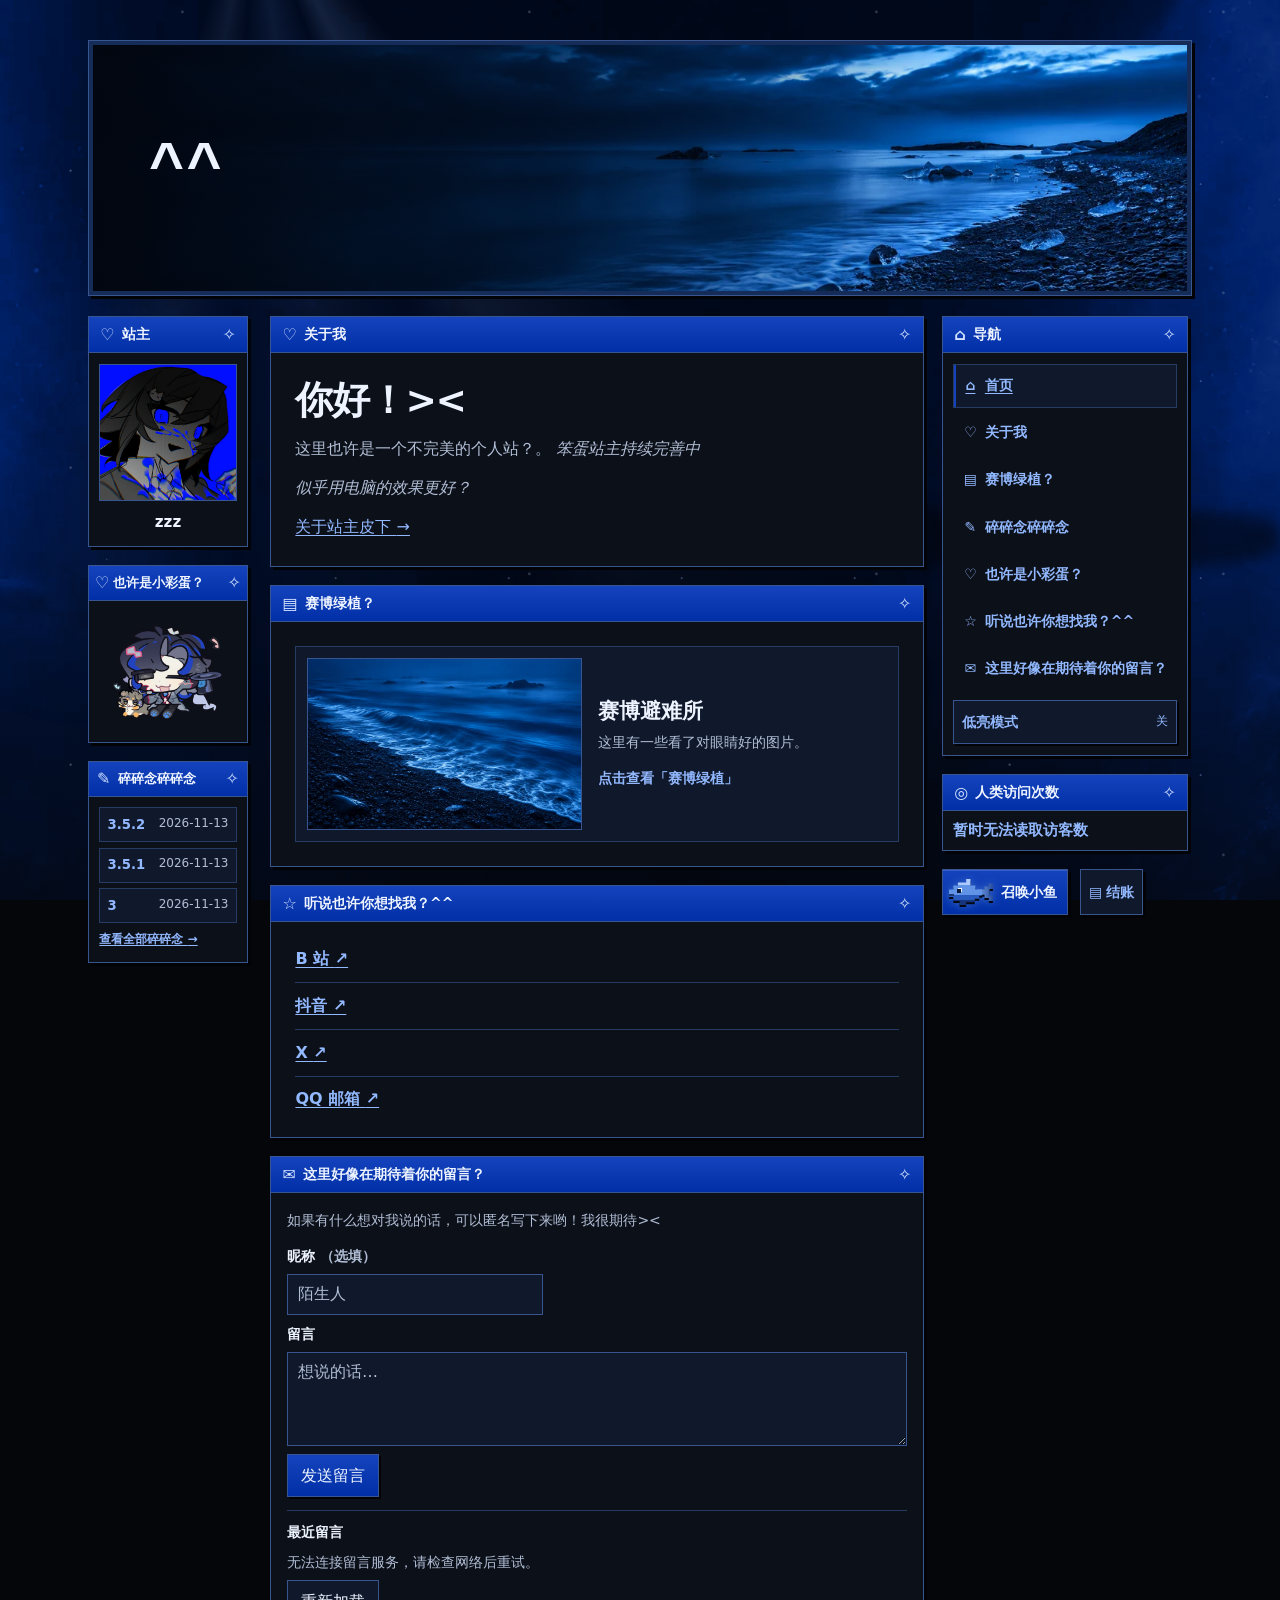
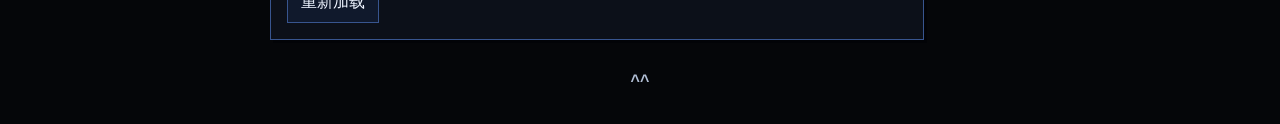
==== index.html @ bc18e2c1 "Remove the viewed-sections line from the fish receipt" ====
<!DOCTYPE html><html lang="zh-CN"><head><meta charset="UTF-8"><meta name="color-scheme" content="dark"><meta name="viewport" content="width=device-width, initial-scale=1"><style data-astro-transition-persist="pixel-cursor-style" id="pixel-cursor-style">@media (width>37.5rem) and (hover:hover) and (pointer:fine){html{cursor:url([data-uri]) 3 2,auto}body :is(a:any-link,button:not(:disabled),summary,[role=button]),body :is(.pet-image,.signature-button):not(:disabled){cursor:url([data-uri]) 13 2,pointer}:is(input:not([type]),input[type=text],input[type=email],textarea,[contenteditable=true]){cursor:text}::view-transition{cursor:inherit}}</style><script>
      try {
        document.documentElement.dataset.theme =
          localStorage.getItem('personal-site-theme') === 'dim' ? 'dim' : 'night';
      } catch {
        // The stylesheet supplies the default colors when storage is unavailable.
      }
    </script><link rel="preload" href="/images/deep-sea-abyss.webp" as="image" fetchpriority="high"><meta name="astro-view-transitions-enabled" content="true"><meta name="astro-view-transitions-fallback" content="swap"><script type="module" src="/_astro/ClientRouter.astro_astro_type_script_index_0_lang.DXqcZz58.js"></script><script type="module" src="/_astro/SiteLayout.astro_astro_type_script_index_0_lang.CZdvziwu.js"></script><meta name="description" content="也许是一个不完美的个人站？。"><meta name="generator" content="Astro v7.4.5"><title>^^</title><link rel="stylesheet" href="/_astro/index.CD6KJZG8.css"><link rel="stylesheet" href="/_astro/SiteLayout.Sd5Grryu.css"></head><body id="top" class="home-page"><div class="deep-sea" aria-hidden="true" data-astro-cid-jpfj4ula><span class="deep-sea-light" data-astro-cid-jpfj4ula></span><span class="deep-sea-shadow" data-astro-cid-jpfj4ula></span><span class="deep-sea-sediment" data-astro-cid-jpfj4ula></span><span class="deep-sea-sediment deep-sea-sediment-near" data-astro-cid-jpfj4ula></span></div><a class="skip-link" href="#main-content">跳到主要内容</a><header class="shell site-header"><div class="banner"><img src="/images/blue-hour-banner.webp" alt="" width="1440" height="480" fetchpriority="high"><img class="banner-tide" src="/images/blue-hour-banner.webp" alt="" width="1440" height="480" aria-hidden="true"><a class="banner-home" href="/" aria-label="返回首页"></a><site-signature data-face="^^" data-placement="banner" data-astro-cid-z75scwv2="true"><button class="signature-button" type="button" aria-label="戳一下页首表情" data-astro-cid-z75scwv2><span class="signature-face" aria-hidden="true" data-astro-cid-z75scwv2>^^</span><span class="signature-blink" aria-hidden="true" data-astro-cid-z75scwv2>- -</span></button><span class="signature-reply" role="status" aria-atomic="true" data-astro-cid-z75scwv2></span></site-signature><script type="module">var e=2e3;function t(t){let n=t.getAnimations().find(e=>e instanceof CSSAnimation&&e.animationName===`signature-blink`),r=n?.effect,i=n?.currentTime;if(!(r instanceof KeyframeEffect)||typeof i!=`number`||i<0)return!1;let{duration:a}=r.getComputedTiming();if(typeof a!=`number`||a<=0)return!1;let[,o,s]=r.getKeyframes();if(!o||!s)return!1;let c=i%a,l=o.computedOffset*a-e,u=s.computedOffset*a+e,d=c>=l&&c<=u,f=i>=a&&c+a<=u;return d||f}var n=class extends HTMLElement{#e=0;connectedCallback(){let e=this.querySelector(`button`),n=this.querySelector(`.signature-face`),r=this.querySelector(`.signature-reply`);if(!e||!n||!r)return;let i=!1;e.onclick=()=>{e.hasAttribute(`data-surprised`)||(i=t(n));let a=e.toggleAttribute(`data-surprised`);n.textContent=a?`><`:this.dataset.face??`^^`,window.clearTimeout(this.#e);let o=!a&&i;r.textContent=o?`被你看见了。`:``,o&&(this.#e=window.setTimeout(()=>{r.textContent=``},2600))}}disconnectedCallback(){window.clearTimeout(this.#e)}};customElements.define(`site-signature`,n);</script></div></header><div class="shell desktop"><div class="sidebar"><aside class="navigation"><section class="retro-window" aria-label="导航"><div class="window-bar"><span class="window-label"><span class="window-icon" aria-hidden="true">⌂</span>导航</span><span class="window-star" aria-hidden="true">✧</span></div><div class="window-body"><nav aria-label="主导航"><a href="/" aria-current="page"><span aria-hidden="true">⌂</span> 首页</a><a href="/#about"><span aria-hidden="true">♡</span> 关于我</a><a class="wrap-nav-link" href="/#work"><span aria-hidden="true">▤</span> 赛博绿植？</a><a href="#blog"><span aria-hidden="true">✎</span> 碎碎念碎碎念</a><a href="/#pet"><span aria-hidden="true">♡</span> 也许是小彩蛋？</a><a href="/#bookmarks"><span aria-hidden="true">☆</span> 听说也许你想找我？^^</a><a class="wrap-nav-link" href="/#guestbook"><span aria-hidden="true">✉</span> 这里好像在期待着你的留言？</a></nav><button data-astro-transition-persist="theme-toggle" type="button" class="theme-toggle" aria-pressed="false" hidden><span>低亮模式</span><span data-theme-state aria-hidden="true">关</span></button><script type="module">var e=document.querySelector(`.theme-toggle`),t=e?.querySelector(`[data-theme-state]`),n=`personal-site-theme`;if(e&&t){let r=n=>{document.documentElement.dataset.theme=n?`dim`:`night`,e.setAttribute(`aria-pressed`,String(n)),t.textContent=n?`开`:`关`},i=document.documentElement.dataset.theme===`dim`;r(i),e.addEventListener(`click`,()=>{i=!i,r(i);try{localStorage.setItem(n,i?`dim`:`night`)}catch{}}),e.hidden=!1}</script></div></section><style data-visitor-counter-style>
  .visitor-counter {
    display: flex;
    align-items: baseline;
    flex-wrap: wrap;
    gap: 0.2rem 0.35rem;
  }

  .visitor-count {
    color: var(--link);
    font-family: 'Courier Prime', 'Courier New', monospace;
    font-size: 1.9rem;
    font-weight: 700;
    line-height: 1.15;
    font-variant-numeric: tabular-nums;
  }

  .visitor-count[data-unavailable] {
    font-family: inherit;
    font-size: 0.95rem;
  }

  .visitor-caption {
    color: var(--muted);
    font-size: 0.875rem;
  }

  .visitor-counter:has([data-unavailable]) .visitor-caption {
    display: none;
  }
</style><section class="retro-window" id="visitors" aria-label="人类访问次数"><h2 class="window-bar"><span class="window-label"><span class="window-icon" aria-hidden="true">◎</span>人类访问次数</span><span class="window-star" aria-hidden="true">✧</span></h2><div class="window-body"><p class="visitor-counter" role="status" aria-atomic="true" data-visitor-counter><span class="visitor-caption">共有</span> <strong class="visitor-count" data-visitor-total>—</strong> <span class="visitor-caption">位人类来访</span></p><noscript><p class="visitor-caption">启用 JavaScript 后可查看访客数。</p></noscript></div></section><div class="fish-station" data-fish-station data-astro-cid-vzduzgpg><button class="sea-fish" type="button" data-sea-fish data-astro-cid-vzduzgpg><span class="sea-fish-sprite" aria-hidden="true" data-astro-cid-vzduzgpg><span class="sea-fish-tail" data-astro-cid-vzduzgpg></span><span class="sea-fish-body" data-astro-cid-vzduzgpg></span><span class="sea-fish-eye" data-astro-cid-vzduzgpg></span><span class="sea-fish-mouth" data-astro-cid-vzduzgpg></span></span><span data-astro-cid-vzduzgpg>召唤小鱼</span><span class="sea-fish-count" aria-hidden="true" hidden data-astro-cid-vzduzgpg></span></button><button class="fish-checkout" type="button" aria-expanded="false" aria-controls="fish-receipt" data-fish-checkout hidden data-astro-cid-vzduzgpg><span aria-hidden="true" data-astro-cid-vzduzgpg>▤</span><span data-fish-checkout-label data-astro-cid-vzduzgpg>结账</span></button></div><style data-sea-fish-style>
  .sea-fish {
    position: relative;
    justify-self: start;
    display: flex;
    align-items: center;
    gap: 0.45rem;
    min-block-size: 2.9rem;
    padding: 0.28rem 0.65rem 0.28rem 0.4rem;
    border: 1px solid var(--edge);
    background: linear-gradient(180deg, var(--bar-top), var(--bar-bottom));
    box-shadow: 3px 3px 0 var(--shadow), inset 0 1px 0 #92b8ff3b;
    color: var(--ink);
    font-family: inherit;
    font-size: 0.875rem;
    font-weight: 700;
    line-height: 1.2;
    white-space: nowrap;
    cursor: pointer;
    touch-action: manipulation;
  }

  .sea-fish-sprite {
    inline-size: 2.5rem;
    block-size: 1.5rem;
    scale: calc(var(--fish-facing, -1) * var(--fish-size, 1)) var(--fish-size, 1);
    filter: drop-shadow(0 2px 0 #020914) drop-shadow(0 0 4px #5f91da80);
    pointer-events: none;
  }

  .sea-fish > .sea-fish-sprite {
    position: relative;
    flex: none;
    inline-size: 2.75rem;
    block-size: 1.65rem;
  }

  .sea-fish-count {
    position: absolute;
    inset: -0.5rem -0.35rem auto auto;
    min-inline-size: 1.35rem;
    padding: 0.13rem 0.26rem;
    border: 1px solid var(--edge);
    background: var(--inset);
    color: var(--link);
    font-variant-numeric: tabular-nums;
    text-align: center;
  }

  .sea-fish:is(:hover, :focus-visible) {
    border-color: var(--link);
  }

  .sea-fish:is(:hover, :focus-visible) .sea-fish-sprite {
    filter: drop-shadow(0 2px 0 #020914) drop-shadow(0 0 5px var(--link));
  }

  .sea-fish-water {
    position: fixed;
    z-index: 4;
    inset: 0;
    overflow: hidden;
    pointer-events: none;
  }

  .sea-fish-swimmer {
    position: absolute;
    inset: 0 auto auto 0;
  }

  .sea-fish-swimmer[data-big] {
    z-index: 1;
    filter: drop-shadow(0 2px 0 #020914) drop-shadow(0 0 6px #7aaaff);
  }

  .sea-fish-swimmer[data-leader]::after {
    position: absolute;
    inset: -0.3rem auto auto 50%;
    inline-size: 0.7rem;
    block-size: 0.36rem;
    translate: -50% 0;
    background: linear-gradient(#f1f7ff 48%, #8cb6ff 49%);
    clip-path: polygon(0 0, 25% 32%, 50% 0, 75% 32%, 100% 0, 84% 100%, 16% 100%);
    content: '';
  }

  .sea-fish-swimmer[data-dueling] {
    z-index: 2;
    filter: drop-shadow(0 2px 0 #020914) drop-shadow(0 0 9px #a7caff);
  }

  .sea-fish-swimmer[data-big] .sea-fish-body {
    background: linear-gradient(#d9e8ff 0 24%, #88b3ff 24% 60%, #386bc9 60% 82%, #14357a 82%);
  }

  .sea-fish-bubble {
    position: absolute;
    inset: 0 auto auto 0;
    border: 1px solid #b1d4ff;
    border-radius: 30%;
    background: radial-gradient(circle at 32% 27%, #eef7ff 0 13%, #80b9ff 15% 23%, #457edcc2 32%, #173b8290 72%);
    box-shadow: 0 0 4px #82b6ff, inset -1px -1px #4271c7;
  }

  .sea-fish-tail {
    position: absolute;
    inset: 17% auto auto 0;
    inline-size: 34%;
    block-size: 66%;
    background: linear-gradient(90deg, #264c9d, #719de8);
    clip-path: polygon(0 0, 28% 0, 28% 17%, 57% 17%, 57% 35%, 100% 35%, 100% 65%, 57% 65%, 57% 83%, 28% 83%, 28% 100%, 0 100%, 0 69%, 23% 69%, 23% 31%, 0 31%);
    transform-origin: right center;
  }

  @media (prefers-reduced-motion: no-preference) {
    .sea-fish > .sea-fish-sprite {
      animation: sea-fish-float 2.8s ease-in-out infinite alternate;
    }

    .sea-fish-swimmer .sea-fish-tail {
      animation: sea-fish-kick 260ms steps(2, end) infinite alternate;
    }

    .sea-fish-swimmer {
      transition: scale 190ms ease-in-out;
    }
  }

  @keyframes sea-fish-float {
    from { translate: 0 -3px; }
    to { translate: 0 3px; }
  }

  @keyframes sea-fish-kick {
    to { transform: scaleX(0.6); }
  }

  .sea-fish-body {
    position: absolute;
    inset: 0 0 0 25%;
    background: linear-gradient(#adcaff 0 24%, #6193e6 24% 60%, #285bbd 60% 82%, #16357d 82%);
    clip-path: polygon(20% 25%, 35% 25%, 35% 0, 48% 0, 48% 13%, 73% 13%, 73% 25%, 87% 25%, 87% 40%, 100% 40%, 100% 68%, 87% 68%, 87% 83%, 68% 83%, 68% 100%, 48% 100%, 48% 88%, 22% 88%, 22% 75%, 8% 75%, 8% 63%, 0 63%, 0 40%, 20% 40%);
  }

  .sea-fish-eye {
    position: absolute;
    inset: 38% 19% auto auto;
    inline-size: 4px;
    block-size: 4px;
    background: #0a1837;
    box-shadow: -1px -1px 0 #eef4ff;
  }

  .sea-fish-mouth {
    position: absolute;
    inset: 56% 0 auto auto;
    inline-size: 5px;
    block-size: 2px;
    background: #193771;
  }

  .sea-fish-swimmer[data-biting] .sea-fish-mouth {
    block-size: 6px;
    background: #0a1837;
  }
</style><script data-astro-rerun data-sea-fish-script>
  (() => {
    const summon = document.querySelector('[data-sea-fish]');
    if (!summon) return;

    const water = document.createElement('div');
    water.className = 'sea-fish-water';
    water.dataset.seaFishWater = '';
    water.setAttribute('aria-hidden', 'true');
    document.body.append(water);

    const sprite = summon.querySelector('.sea-fish-sprite');
    const count = summon.querySelector('.sea-fish-count');
    const reduceMotion = matchMedia('(prefers-reduced-motion: reduce)');
    const lifecycle = new AbortController();
    const { signal } = lifecycle;
    const school = [];
    const firstBigFishChance = 0.12;
    const anotherBigFishChance = 0.04;
    const bigFishScale = 1.66;
    const maxGrowthWins = 4;
    const maxExtraArea = 0.5;
    const bubbleLimit = 65;
    const idleBeforeDuel = 1600;
    const duelDuration = 1050;
    const duelCooldown = 5600;
    let destination;
    let trailBubble;
    let lastMoveAt;
    let nextDuelAt = 0;
    let duel;
    let bigFishCount = 0;
    let turnAnchor;
    let heading = -1;
    let formationSide = 1;
    let frame = 0;
    let lastFrame;

    function showCount() {
      count.hidden = school.length === 0;
      count.textContent = school.length;
      summon.setAttribute('aria-label', `召唤小鱼，当前 ${school.length} 条`);
    }

    function clearSchool() {
      cancelAnimationFrame(frame);
      frame = 0;
      endDuel();
      destination = undefined;
      trailBubble = undefined;
      turnAnchor = undefined;
      heading = -1;
      formationSide = 1;
      nextDuelAt = 0;
      bigFishCount = 0;
      school.length = 0;
      water.replaceChildren();
      showCount();
    }

    function blowBubbles(fish, amount) {
      const available = bubbleLimit - (water.childElementCount - school.length);
      const mouthX = fish.x + fish.facing * (fish.width * fish.size / 2 - 1);
      for (let index = 0; index < Math.min(amount, available); index++) {
        const bubble = document.createElement('span');
        const size = 7 + Math.round(Math.random() * 7);
        const x = mouthX + fish.facing * (index * 14);
        const y = fish.y + 3 * fish.size - index * 12;
        bubble.className = 'sea-fish-bubble';
        bubble.style.inlineSize = `${size}px`;
        bubble.style.blockSize = `${size}px`;
        water.append(bubble);
        const drift = fish.facing * (14 + index * 16);
        const animation = bubble.animate([
          { translate: `${x}px ${y}px`, opacity: 0.95 },
          { translate: `${x + drift * 0.65}px ${y - 27}px`, opacity: 0.9, offset: 0.55 },
          { translate: `${x + drift}px ${y - 59 - index * 7}px`, opacity: 0 },
        ], { duration: 940 + index * 120, easing: 'ease-out' });
        animation.onfinish = () => bubble.remove();
      }
    }

    function setLeader(fish) {
      school[0]?.sprite.removeAttribute('data-leader');
      school.splice(school.indexOf(fish), 1);
      school.unshift(fish);
      fish.sprite.dataset.leader = '';
    }

    function setSize(fish) {
      const growthSteps = Math.max(0, Math.min(fish.wins, maxGrowthWins) - 1);
      const extraArea = maxExtraArea * growthSteps / (maxGrowthWins - 1);
      fish.size = fish.big ? bigFishScale * Math.sqrt(1 + extraArea) : 1;
      fish.sprite.style.setProperty('--fish-size', fish.size);
      fish.sprite.toggleAttribute('data-big', fish.big);
    }

    function endDuel() {
      if (!duel) return;
      duel.leader.sprite.removeAttribute('data-dueling');
      duel.challenger.sprite.removeAttribute('data-dueling');
      duel = undefined;
    }

    function updateDuel(now) {
      if (duel) {
        const age = (now - duel.started) / duelDuration;
        if (age >= 1) {
          const challengerWon = Math.random() < 0.5;
          const winner = challengerWon ? duel.challenger : duel.leader;
          const loser = challengerWon ? duel.leader : duel.challenger;
          if (challengerWon) setLeader(winner);
          winner.wins++;
          loser.wins = 0;
          loser.big = false;
          bigFishCount--;
          setSize(winner);
          setSize(loser);
          endDuel();
          nextDuelAt = now + duelCooldown;
        } else if (age >= 0.39 && !duel.clashed) {
          duel.clashed = true;
          for (const fish of [duel.leader, duel.challenger]) {
            fish.bitingUntil = now + 210;
            blowBubbles(fish, 2);
          }
        }
        return;
      }

      if (bigFishCount < 2 || now < nextDuelAt || now - lastMoveAt < idleBeforeDuel) return;
      const leader = school[0];
      const challengers = school.slice(1).filter(fish => fish.big);
      const challenger = challengers[Math.floor(Math.random() * challengers.length)];
      const x = Math.max(100, Math.min(innerWidth - 100, (leader.x + challenger.x) / 2));
      const y = Math.max(48, Math.min(innerHeight - 48, (leader.y + challenger.y) / 2));
      duel = { leader, challenger, x, y, side: leader.x <= challenger.x ? -1 : 1, started: now, clashed: false };
      leader.sprite.dataset.dueling = '';
      challenger.sprite.dataset.dueling = '';
    }

    function moveFish(fish, x, y, progress, facing) {
      const marginX = fish.width * fish.size / 2 + 3;
      const marginY = (fish.height / 2 + (fish.big ? 5 : 3)) * fish.size;
      const nextX = Math.max(marginX, Math.min(innerWidth - marginX, x));
      const nextY = Math.max(marginY, Math.min(innerHeight - marginY, y));
      const dx = nextX - fish.x;
      const turn = facing ?? (Math.abs(dx) > 11 ? Math.sign(dx) : fish.facing);
      if (turn !== fish.facing) {
        fish.facing = turn;
        fish.sprite.style.setProperty('--fish-facing', turn);
      }
      fish.x += dx * progress;
      fish.y += (nextY - fish.y) * progress;
      fish.sprite.style.translate = `${Math.round(fish.x - fish.width / 2)}px ${Math.round(fish.y - fish.height / 2)}px`;
    }

    function positionSchool(now, progress) {
      const first = school[0];
      const target = trailBubble?.expires > now ? trailBubble : destination;
      const side = target.x < 90 ? 1 : target.x > innerWidth - 90 ? -1 : -heading;
      formationSide += (side - formationSide) * progress;
      const headWidth = first.width * first.size / 2;
      const rows = Math.ceil((school.length - 1) / 3);
      const room = (side > 0 ? innerWidth - target.x : target.x) - headWidth - 31;
      const spacing = Math.max(13, Math.min(47, room / Math.max(1, rows)));
      const middle = Math.max(49, Math.min(innerHeight - 49, target.y + 14));

      for (const [index, fish] of school.entries()) {
        const row = Math.ceil(index / 3);
        const lane = index ? ((index - 1) % 3 - 1) : 0;
        const x = target.x + formationSide * (headWidth + row * spacing + Math.abs(lane) * 8);
        const arc = row * 7 * (1 - Math.abs(formationSide));
        const y = (index ? middle : target.y + 14) + lane * 30 + arc + (progress === 1 ? 0 : Math.sin(now / 250 + fish.phase) * 4);
        if (duel && (fish === duel.leader || fish === duel.challenger)) {
          const age = (now - duel.started) / duelDuration;
          const lunge = Math.sin(Math.PI * Math.min(1, age / 0.8));
          const flank = fish === duel.leader ? duel.side : -duel.side;
          const duelWidth = (duel.leader.width * duel.leader.size + duel.challenger.width * duel.challenger.size) / 4;
          moveFish(fish, duel.x + flank * (duelWidth + 36 - 44 * lunge), duel.y + flank * (14 - 9 * lunge), progress, -flank);
        } else {
          const follow = progress === 1 ? 1 : progress / (1 + Math.min(row, 5) * 0.18);
          moveFish(fish, x, y, follow);
        }
      }

      if (progress === 1) return;
      if (!duel && target === trailBubble && Math.hypot(target.x - (first.x + first.facing * headWidth), target.y - first.y) < 24) {
        trailBubble = undefined;
        first.bitingUntil = now + 210;
        first.nextBubble = Math.min(first.nextBubble, now);
      }

      for (const fish of school) {
        fish.sprite.toggleAttribute('data-biting', now < fish.bitingUntil);
        if (now < fish.nextBubble) continue;
        blowBubbles(fish, 2);
        fish.nextBubble = now + Math.max(820, school.length * 145) + Math.random() * 360;
      }
    }

    function swim(now) {
      const progress = 1 - Math.exp(-Math.min(Math.max(now - lastFrame, 0), 64) / 145);
      lastFrame = now;
      updateDuel(now);
      positionSchool(now, progress);
      frame = requestAnimationFrame(swim);
    }

    function resume() {
      if (reduceMotion.matches) {
        cancelAnimationFrame(frame);
        frame = 0;
        endDuel();
        for (const bubble of water.querySelectorAll('.sea-fish-bubble')) bubble.remove();
        if (school.length) positionSchool(performance.now(), 1);
      } else if (school.length && !frame) {
        lastFrame = performance.now();
        frame = requestAnimationFrame(swim);
      }
    }

    summon.addEventListener('click', () => {
      const box = sprite.getBoundingClientRect();
      const x = box.left + box.width / 2;
      const y = box.top + box.height / 2;
      const swimmer = sprite.cloneNode(true);
      swimmer.classList.add('sea-fish-swimmer');
      const now = performance.now();
      const big = Math.random() < (bigFishCount ? anotherBigFishChance : firstBigFishChance);
      const fish = {
        sprite: swimmer, x, y, big, wins: 0, facing: -1, phase: school.length * 0.9,
        nextBubble: now + 180 + (school.length % 6) * 90, bitingUntil: 0,
      };
      school.push(fish);
      if (big) {
        if (!bigFishCount) setLeader(fish);
        bigFishCount++;
      }
      setSize(fish);

      water.append(swimmer);
      fish.width = swimmer.offsetWidth;
      fish.height = swimmer.offsetHeight;
      swimmer.style.translate = `${Math.round(x - fish.width / 2)}px ${Math.round(y - fish.height / 2)}px`;
      destination ??= { x: x - 82, y: y - 35 };
      lastMoveAt = now;
      endDuel();
      showCount();
      resume();
      summon.dispatchEvent(new Event('sea-fish:summoned', { bubbles: true }));
    }, { signal });

    function aim(event) {
      const { clientX: x, clientY: y } = event;
      if (event.pointerType === 'mouse' && destination?.x === x && destination?.y === y) return;
      turnAnchor ??= destination?.x ?? x;
      if (Math.abs(x - turnAnchor) > 12) {
        heading = Math.sign(x - turnAnchor);
        turnAnchor = x;
      }
      destination = { x, y };
      lastMoveAt = performance.now();
      endDuel();
      if (reduceMotion.matches) positionSchool(performance.now(), 1);
    }

    window.addEventListener('pointermove', (event) => {
      if (school.length && event.pointerType === 'mouse') aim(event);
    }, { passive: true, signal });
    window.addEventListener('pointerup', (event) => {
      if (school.length && event.pointerType !== 'mouse' && !summon.contains(event.target)) {
        aim(event);
      }
    }, { passive: true, signal });
    document.addEventListener('pixel-cursor:bubble', (event) => {
      if (frame && (!trailBubble || trailBubble.expires <= performance.now())) trailBubble = event.detail;
    }, { signal });

    reduceMotion.addEventListener('change', resume, { signal });
    window.addEventListener('keydown', (event) => {
      if (event.key === 'Escape' && school.length) clearSchool();
    }, { signal });
    document.addEventListener('astro:before-swap', () => {
      clearSchool();
      water.remove();
      lifecycle.abort();
    }, { once: true, signal });
  })();
</script></aside><div class="fish-receipt" id="fish-receipt" hidden data-astro-cid-dqokdzyw><div class="fish-receipt-slot" aria-hidden="true" data-astro-cid-dqokdzyw></div><div class="fish-receipt-tray" role="region" aria-labelledby="fish-receipt-title" tabindex="0" data-astro-cid-dqokdzyw><section class="fish-receipt-paper" aria-labelledby="fish-receipt-title" data-astro-cid-dqokdzyw><header class="fish-receipt-header" data-astro-cid-dqokdzyw><div data-astro-cid-dqokdzyw><p class="fish-receipt-shop" data-astro-cid-dqokdzyw>深海小卖部</p><h2 id="fish-receipt-title" data-astro-cid-dqokdzyw>摸鱼小票</h2></div><span class="fish-receipt-stamp" aria-hidden="true" data-astro-cid-dqokdzyw></span></header><dl class="fish-receipt-items" data-astro-cid-dqokdzyw><dt data-astro-cid-dqokdzyw>召唤小鱼</dt><dd data-fish-receipt-count data-astro-cid-dqokdzyw>0 条</dd><dt data-astro-cid-dqokdzyw>在海底发呆</dt><dd data-fish-receipt-time data-astro-cid-dqokdzyw>0 秒</dd></dl><section class="fish-receipt-log" aria-labelledby="fish-receipt-log-title" data-astro-cid-dqokdzyw><h3 id="fish-receipt-log-title" data-astro-cid-dqokdzyw>下潜记录</h3><ul data-fish-receipt-pages data-astro-cid-dqokdzyw></ul></section><p class="fish-receipt-total" data-astro-cid-dqokdzyw><span data-astro-cid-dqokdzyw>应付</span><strong data-astro-cid-dqokdzyw>0 元</strong></p><p class="fish-receipt-note" data-astro-cid-dqokdzyw><em data-astro-cid-dqokdzyw>期待你的下次光临。深邃的赛博海底永远欢迎你……^^</em></p></section></div></div><script type="module" src="/_astro/FishReceipt.astro_astro_type_script_index_0_lang.Vyx8Dbgh.js"></script></div><main id="main-content" tabindex="-1"><section class="retro-window" id="about" aria-label="关于我"><div class="window-bar" data-fish-view="关于我"><span class="window-label"><span class="window-icon" aria-hidden="true">♡</span>关于我</span><span class="window-star" aria-hidden="true">✧</span></div><div class="window-body"><div class="intro"><h1>你好！&gt;&lt;</h1><p>这里也许是一个不完美的个人站？。 <em>笨蛋站主持续完善中</em></p><p><em>似乎用电脑的效果更好？</em></p><p><a href="/about/">关于站主皮下 <span aria-hidden="true">→</span></a></p></div></div></section><aside class="profile"><section class="retro-window" aria-label="站主"><div class="window-bar"><span class="window-label"><span class="window-icon" aria-hidden="true">♡</span>站主</span><span class="window-star" aria-hidden="true">✧</span></div><div class="window-body"><div class="profile-info"><img class="profile-art" src="/images/profile-avatar.webp" alt="蓝色背景的角色头像" width="256" height="256"><p class="profile-name">zzz</p></div></div></section><section class="retro-window" id="pet" aria-label="也许是小彩蛋？"><h2 class="window-bar" data-fish-view="小彩蛋"><span class="window-label"><span class="window-icon" aria-hidden="true">♡</span>也许是小彩蛋？</span><span class="window-star" aria-hidden="true">✧</span></h2><div class="window-body"><div class="pet-interaction" data-pet-interaction><button class="pet-image" type="button" data-pet-image aria-label="点一下这个角色"><img src="/pet-mascot.webp" width="384" height="384" alt="" draggable="false"></button><span class="pet-spikes" aria-hidden="true"><span></span><span></span><span></span></span><p class="pet-message" role="status" aria-atomic="true"></p></div><style data-pet-image-style>
  .pet-interaction {
    position: relative;
  }

  .pet-image {
    display: block;
    inline-size: min(100%, 7.5rem);
    min-block-size: 2.75rem;
    margin-inline: auto;
    padding: 0;
    border: 0;
    background: transparent;
    cursor: pointer;
    touch-action: manipulation;
  }

  .pet-image:focus-visible {
    outline: 2px solid var(--link, currentColor);
    outline-offset: 4px;
  }

  .pet-image img {
    display: block;
    inline-size: 100%;
    block-size: auto;
    user-select: none;
  }

  .pet-spikes {
    position: absolute;
    inset-inline: 0;
    inset-block-end: 0.3rem;
    display: flex;
    align-items: end;
    justify-content: center;
    gap: 0.33rem;
    opacity: 0;
    pointer-events: none;
  }

  .pet-spikes > span {
    inline-size: 1.2rem;
    block-size: 1.65rem;
    background: linear-gradient(90deg, var(--link) 35%, #4474da 36% 65%, #183b92 66%);
    clip-path: polygon(42% 0, 57% 0, 57% 21%, 69% 21%, 69% 46%, 82% 46%, 82% 73%, 100% 73%, 100% 100%, 0 100%, 0 73%, 18% 73%, 18% 46%, 31% 46%, 31% 21%, 42% 21%);
  }

  .pet-spikes > span:nth-child(2) {
    block-size: 2.45rem;
  }

  .pet-spikes > span:last-child {
    block-size: 1.35rem;
  }

  .pet-message {
    position: absolute;
    z-index: 1;
    inset-block-start: 0;
    left: 50%;
    inline-size: max-content;
    margin: 0;
    transform: translateX(-50%);
    padding: 0.26rem 0.5rem;
    border: 1px solid #7b9fe8;
    border-radius: 0.3rem;
    background: #082863;
    color: #fff;
    font-size: 0.8125rem;
    line-height: 1.4;
    text-align: center;
    white-space: nowrap;
    pointer-events: none;
  }

  .pet-message::after {
    position: absolute;
    inset-block-end: -0.25rem;
    inset-inline-start: calc(50% - 0.25rem);
    inline-size: 0.5rem;
    block-size: 0.5rem;
    border-inline-end: inherit;
    border-block-end: inherit;
    background: inherit;
    content: '';
    transform: rotate(45deg);
  }

  .pet-message:empty {
    opacity: 0;
  }
</style><script data-astro-rerun data-pet-image-script>
  (() => {
    const reduceMotion = window.matchMedia('(prefers-reduced-motion: reduce)');
    const attackLine = '看我地刺攻击^^';
    const messages = ['！', '有点疼...', '...不要再点啦！！', attackLine, '^^'];
    const pettingMessages = ['谢谢你......', '...好舒服！', '可以多摸摸我吗？><'];
    const clickWindow = 1200;
    const clicksToSpeak = 3;
    const pettingWindow = 1000;
    const pettingStrokeDistance = 18;
    const pettingStrokeTime = 250;
    const messageDuration = 2600;

    for (const widget of document.querySelectorAll('[data-pet-interaction]')) {
      const button = widget.querySelector('[data-pet-image]');
      const image = button?.querySelector('img');
      const bubble = widget.querySelector('.pet-message');
      const spikes = widget.querySelector('.pet-spikes');
      if (!image || !bubble || !spikes) continue;

      const recentClicks = [];
      let bounce;
      let attack;
      let hideMessage;
      let strokeStart;
      let previousStroke;
      let lastReversalAt = -Infinity;
      let nextPettingAt = 0;

      function showMessage(reply) {
        bubble.textContent = reply;
        clearTimeout(hideMessage);
        hideMessage = setTimeout(() => { bubble.textContent = ''; }, messageDuration);
      }

      button.addEventListener('pointerdown', () => { strokeStart = undefined; });
      button.addEventListener('pointermove', ({ pointerType, buttons, clientX, clientY, timeStamp }) => {
        if (pointerType !== 'mouse' || buttons || timeStamp < nextPettingAt) return;

        if (!strokeStart || timeStamp - strokeStart.time > pettingStrokeTime) {
          strokeStart = { x: clientX, y: clientY, time: timeStamp };
          previousStroke = undefined;
          lastReversalAt = -Infinity;
          return;
        }

        const dx = clientX - strokeStart.x;
        const dy = clientY - strokeStart.y;
        const distance = Math.hypot(dx, dy);
        if (distance < pettingStrokeDistance) return;

        const stroke = { x: dx / distance, y: dy / distance };
        // A dot product of -0.5 or less means the stroke turned by at least 120 degrees.
        const reversed = previousStroke && stroke.x * previousStroke.x + stroke.y * previousStroke.y <= -0.5;
        previousStroke = stroke;
        strokeStart = { x: clientX, y: clientY, time: timeStamp };
        if (!reversed) return;

        if (timeStamp - lastReversalAt <= pettingWindow) {
          const reply = pettingMessages[Math.floor(Math.random() * pettingMessages.length)];
          showMessage(reply);
          nextPettingAt = timeStamp + messageDuration;
          strokeStart = undefined;
        }
        lastReversalAt = timeStamp;
      });

      button.addEventListener('click', () => {
        const now = performance.now();
        while (recentClicks.length && recentClicks[0] < now - clickWindow) {
          recentClicks.shift();
        }
        recentClicks.push(now);

        let reply;
        if (recentClicks.length === clicksToSpeak) {
          recentClicks.length = 0;
          reply = messages[Math.floor(Math.random() * messages.length)];
          showMessage(reply);
          attack?.cancel();
          if (reply === attackLine) {
            attack = reduceMotion.matches
              ? spikes.animate([{ opacity: 1 }, { opacity: 1 }], 560)
              : spikes.animate([
                { opacity: 1, clipPath: 'inset(100% 0 0)', easing: 'steps(3, end)' },
                { opacity: 1, clipPath: 'inset(0)', offset: 0.24 },
                { opacity: 1, clipPath: 'inset(0)', offset: 0.63, easing: 'steps(3, end)' },
                { opacity: 1, clipPath: 'inset(100% 0 0)' },
              ], 560);
          }
        }

        bounce?.cancel();
        if (reduceMotion.matches) return;

        const frames = reply === '！' ? [
          { transform: 'translateX(0)' },
          { transform: 'translateX(-4px)' },
          { transform: 'translateX(4px)' },
          { transform: 'translateX(-2px)' },
          { transform: 'translateX(0)' },
        ] : [
          { transform: 'scale(1)' },
          { transform: 'scale(0.8)', offset: 0.3 },
          { transform: 'scale(1.045)', offset: 0.75 },
          { transform: 'scale(1)' },
        ];
        bounce = image.animate(frames, { duration: 360, easing: 'ease-in-out' });
      });
    }
  })();
</script></div></section><section class="retro-window" id="blog" aria-label="碎碎念碎碎念"><h2 class="window-bar" data-fish-view="碎碎念"><span class="window-label"><span class="window-icon" aria-hidden="true">✎</span>碎碎念碎碎念</span><span class="window-star" aria-hidden="true">✧</span></h2><div class="window-body"><ul class="blog-entries"><li><a class="blog-entry" href="/blog/3-5-2/"><div class="blog-entry-heading"><span>3.5.2</span><time datetime="2026-11-13">2026-11-13</time></div></a></li><li><a class="blog-entry" href="/blog/3-5-1/"><div class="blog-entry-heading"><span>3.5.1</span><time datetime="2026-11-13">2026-11-13</time></div></a></li><li><a class="blog-entry" href="/blog/3/"><div class="blog-entry-heading"><span>3</span><time datetime="2026-11-13">2026-11-13</time></div></a></li></ul><a class="blog-more" href="/blog/">查看全部碎碎念 <span aria-hidden="true">→</span></a></div></section></aside><div class="home-sections"><section class="retro-window" id="work" aria-label="赛博绿植？"><h2 class="window-bar" data-fish-view="赛博绿植"><span class="window-label"><span class="window-icon" aria-hidden="true">▤</span>赛博绿植？</span><span class="window-star" aria-hidden="true">✧</span></h2><div class="window-body"><article><a class="project" href="/projects/personal-site/" aria-labelledby="project-title"><img src="/images/blue-hour-cover.webp" alt="" width="960" height="600"><div class="project-copy"><h3 id="project-title">赛博避难所</h3><p>这里有一些看了对眼睛好的图片。</p><span class="project-link" aria-hidden="true">点击查看「赛博绿植」</span></div></a></article></div></section><section class="retro-window" id="bookmarks" aria-label="听说也许你想找我？^^"><h2 class="window-bar" data-fish-view="书签"><span class="window-label"><span class="window-icon" aria-hidden="true">☆</span>听说也许你想找我？^^</span><span class="window-star" aria-hidden="true">✧</span></h2><div class="window-body"><ul class="bookmark-list"><li><a href="https://space.bilibili.com/397694403?spm_id_from=333.1007.0.0">B 站 <span aria-hidden="true">↗</span></a></li><li><a href="https://v.douyin.com/ICVskf5Ork4/">抖音 <span aria-hidden="true">↗</span></a></li><li><a href="https://x.com/ISOMERZZZzzZzZ">X <span aria-hidden="true">↗</span></a></li><li><a href="mailto:2748476755@qq.com">QQ 邮箱 <span aria-hidden="true">↗</span></a></li></ul></div></section><link rel="stylesheet" href="/guestbook/guestbook.css"><section class="retro-window" id="guestbook" aria-label="这里好像在期待着你的留言？"><h2 class="window-bar" data-fish-view="留言板"><span class="window-label"><span class="window-icon" aria-hidden="true">✉</span>这里好像在期待着你的留言？</span><span class="window-star" aria-hidden="true">✧</span></h2><div class="window-body"><div class="guestbook" data-guestbook data-api="https://isomerzzz-comments.pages.dev/comments"><p class="guestbook-intro">如果有什么想对我说的话，可以匿名写下来哟！我很期待&gt;&lt;</p><form class="guestbook-form" data-astro-reload><label for="guestbook-nickname">昵称 <span>（选填）</span></label><input id="guestbook-nickname" name="nickname" maxlength="32" placeholder="陌生人"><label for="guestbook-message">留言</label><textarea id="guestbook-message" name="message" required maxlength="500" rows="3" placeholder="想说的话…"></textarea><div class="guestbook-trap" aria-hidden="true" inert><label for="guestbook-website">网站</label><input id="guestbook-website" name="website" tabindex="-1" autocomplete="off"></div><div class="guestbook-actions"><button type="submit" disabled>发送留言</button><p class="guestbook-feedback" role="status"></p></div></form><div class="guestbook-feed"><h3>最近留言</h3><p class="guestbook-state" role="status">正在读取留言…</p><button class="guestbook-retry" type="button" hidden>重新加载</button><ul class="guestbook-list" role="list"></ul></div><noscript><p>请启用 JavaScript 查看或发送留言。</p></noscript></div></div></section><script data-astro-rerun src="/guestbook/guestbook.js?v=3" defer></script></div></main></div><footer class="shell site-footer"><site-signature data-face="^^" data-placement="footer" data-astro-cid-z75scwv2="true"><button class="signature-button" type="button" aria-label="戳一下页脚签名" data-astro-cid-z75scwv2><span class="signature-face" aria-hidden="true" data-astro-cid-z75scwv2>^^</span><span class="signature-blink" aria-hidden="true" data-astro-cid-z75scwv2>- -</span></button><span class="signature-reply" role="status" aria-atomic="true" data-astro-cid-z75scwv2></span></site-signature></footer><canvas data-astro-transition-persist="pixel-cursor-trail" class="pixel-cursor-trail" aria-hidden="true" hidden data-astro-cid-e7sxt6x4></canvas><script type="module">var e=document.querySelector(`.pixel-cursor-trail`),t=e?.getContext(`2d`);e&&t&&n(e,t);function n(e,t){let n=window.matchMedia(`(width > 37.5rem) and (hover: hover) and (pointer: fine) and (prefers-reduced-motion: no-preference)`),r=[],i,a=0,o=0,s=0;function c(){o=e.clientWidth,s=e.clientHeight;let n=Math.min(window.devicePixelRatio||1,2);e.width=Math.round(o*n),e.height=Math.round(s*n),t.setTransform(n,0,0,n,0,0)}function l(e){a=0,t.clearRect(0,0,o,s);for(let n=r.length-1;n>=0;n--){let i=r[n],a=(e-i.born)/i.lifetime;if(a>=1){r.splice(n,1);continue}let o=Math.round(i.x+i.drift*a),s=Math.round(i.y-15*a),c=i.size;t.globalAlpha=.72*(1-a),t.fillStyle=`#193771`,t.fillRect(o+1,s+1,c-2,c-2),t.fillStyle=`#5f91da`,t.fillRect(o+1,s,c-2,1),t.fillRect(o,s+1,1,c-2),t.fillRect(o+c-1,s+1,1,c-2),t.fillRect(o+1,s+c-1,c-2,1),t.fillStyle=`#a2caff`,t.fillRect(o+1,s+1,c>5?2:1,1)}r.length&&(a=requestAnimationFrame(l))}function u(t){if(t.pointerType!==`mouse`)return;let n=t.clientX,c=t.clientY;if(n<0||c<0||n>=o||c>=s){d();return}let u=i??{x:n,y:c},f=n-u.x,p=c-u.y,m=Math.hypot(f,p),h=2*(i?Math.min(6,Math.floor(m/8)):1);if(!h)return;let g=performance.now(),_=f>0?-1:1,v=m?-p/m:0,y=m?f/m:1;for(let e=1;e<=h;e++){let t=e/h,n=e%2?-6:6,i=4+Math.floor(Math.random()*5);r.push({x:u.x+f*t+v*n+_*9-i/2,y:u.y+p*t+y*n+4+Math.random()*6,born:g,lifetime:360+Math.random()*180,size:i,drift:_*(3+Math.random()*7)})}r.length>144&&r.splice(0,r.length-144);let b=r[r.length-1];e.dispatchEvent(new CustomEvent(`pixel-cursor:bubble`,{bubbles:!0,detail:{x:b.x+b.size/2,y:b.y+b.size/2,expires:g+b.lifetime}})),i={x:n,y:c},a||=requestAnimationFrame(l)}function d(){i=void 0}function f(){cancelAnimationFrame(a),a=0,d(),r.length=0,t.clearRect(0,0,o,s)}function p(){e.hidden=!n.matches,n.matches?(c(),window.addEventListener(`pointermove`,u,{passive:!0}),window.addEventListener(`resize`,c),window.addEventListener(`blur`,d),window.addEventListener(`pointercancel`,d),document.documentElement.addEventListener(`pointerleave`,d)):(window.removeEventListener(`pointermove`,u),window.removeEventListener(`resize`,c),window.removeEventListener(`blur`,d),window.removeEventListener(`pointercancel`,d),document.documentElement.removeEventListener(`pointerleave`,d),f())}n.addEventListener(`change`,p),p()}</script><script data-astro-rerun src="/visitor-counter.js?v=2" data-visitor-api="https://isomerzzz-comments.pages.dev/visitors" defer></script></body></html>
---- _astro/index.CD6KJZG8.css ----
.fish-receipt[data-astro-cid-dqokdzyw]{z-index:5;max-inline-size:14rem;contain:inline-size;margin-block-start:calc(.5rem + var(--receipt-offset,0px));margin-inline-end:.25rem;position:relative}@media (width>=94rem){.fish-receipt[data-astro-cid-dqokdzyw]{--receipt-pin-top:clamp(1rem, var(--receipt-nav-top,1rem), max(1rem, calc(100dvh - 18rem)));inline-size:min(16.5rem,50% - 36.5rem);max-inline-size:none;margin:0;position:fixed;inset-block-start:var(--receipt-pin-top);inset-inline-start:calc(50% + 35.5rem)}}@media (width<=37.5rem){.fish-receipt[data-astro-cid-dqokdzyw]{grid-area:receipt;inline-size:min(100%,14rem);margin:0}.home-page .desktop:has(#fish-receipt:not([hidden])){grid-template-areas:"navigation""content""visitors""fish""receipt"}}.fish-receipt-slot[data-astro-cid-dqokdzyw]{z-index:1;border:1px solid var(--edge);background:var(--shadow);block-size:.5rem;box-shadow:2px 2px 0 var(--shadow);position:relative}.fish-receipt-tray[data-astro-cid-dqokdzyw]{padding-block-end:.5rem;padding-inline:.5rem;overflow:clip}@media (width>=94rem){.fish-receipt-tray[data-astro-cid-dqokdzyw]{max-block-size:calc(100dvh - var(--receipt-pin-top) - 1.5rem);scrollbar-width:none;overflow:hidden auto}.fish-receipt-tray[data-astro-cid-dqokdzyw]:focus-visible{outline-offset:-2px}}.fish-receipt-paper[data-astro-cid-dqokdzyw]{--receipt-stock:color-mix(in srgb, var(--ink) 87%, var(--link));background:var(--receipt-stock);color:var(--inset);filter:drop-shadow(2px 3px 0 var(--shadow));padding:.75rem;font-size:.875rem;line-height:1.4;position:relative}.fish-receipt-paper[data-astro-cid-dqokdzyw]:after{background:var(--receipt-stock);block-size:4px;mask:conic-gradient(from -45deg at 50% 100%, #000 90deg, transparent 0) 0 / 8px 100% repeat-x;content:"";position:absolute;inset:100% 0 auto}.fish-receipt-header[data-astro-cid-dqokdzyw]{justify-content:space-between;align-items:center;gap:.5rem;display:flex}.fish-receipt-shop[data-astro-cid-dqokdzyw],.fish-receipt-note[data-astro-cid-dqokdzyw]{color:var(--edge);font-size:.75rem;line-height:1.35}.fish-receipt-header[data-astro-cid-dqokdzyw] h2[data-astro-cid-dqokdzyw]{font-size:1rem;line-height:1.45}.fish-receipt-stamp[data-astro-cid-dqokdzyw]{block-size:1.625rem;inline-size:2rem;color:var(--edge);border:1px dashed;flex:none;position:relative;transform:rotate(-7deg)}.fish-receipt-stamp[data-astro-cid-dqokdzyw]:before{clip-path:polygon(0 0,24% 32%,37% 12%,79% 12%,100% 50%,79% 88%,37% 88%,24% 68%,0 100%);content:"";background:currentColor;block-size:.625rem;position:absolute;inset:auto .375rem .3125rem .25rem}.fish-receipt-stamp[data-astro-cid-dqokdzyw]:after{content:"";background:currentColor;block-size:3px;inline-size:3px;position:absolute;inset:.25rem .3125rem auto auto;box-shadow:-4px 4px}.fish-receipt-items[data-astro-cid-dqokdzyw]{border-block:1px dashed var(--edge);grid-template-columns:minmax(0,1fr) auto;gap:.25rem .5rem;margin:.5rem 0;padding-block:.5rem;display:grid}.fish-receipt-items[data-astro-cid-dqokdzyw] dd[data-astro-cid-dqokdzyw]{font-variant-numeric:tabular-nums;text-align:end;margin:0}.fish-receipt-total[data-astro-cid-dqokdzyw]{justify-content:space-between;gap:.5rem;font-weight:700;display:flex}.fish-receipt-log[data-astro-cid-dqokdzyw]{border-block-end:1px dashed var(--edge);margin-block-end:.5rem;padding-block-end:.5rem;font-size:.75rem;line-height:1.5}.fish-receipt-log[data-astro-cid-dqokdzyw] h3[data-astro-cid-dqokdzyw]{color:var(--edge);font-size:inherit;margin-block-end:.375rem}.fish-receipt-log[data-astro-cid-dqokdzyw] ul[data-astro-cid-dqokdzyw]{gap:.5rem;margin:0;padding:0;list-style:none;display:grid}.fish-receipt-log[data-astro-cid-dqokdzyw] .fish-receipt-entry{overflow-wrap:anywhere;gap:.125rem;display:grid}.fish-receipt-log[data-astro-cid-dqokdzyw] .fish-receipt-entry:not(:first-child){border-block-start:1px dotted var(--edge);padding-block-start:.5rem}.fish-receipt-log[data-astro-cid-dqokdzyw] .fish-receipt-entry span{font-variant-numeric:tabular-nums}.fish-receipt-note[data-astro-cid-dqokdzyw]{text-wrap:pretty;margin-top:.5rem}.fish-station[data-astro-cid-vzduzgpg]{flex-wrap:wrap;justify-self:start;align-items:center;gap:.75rem;inline-size:min(100%,14rem);min-inline-size:0;display:flex}@media (width<=37.5rem){.home-page .desktop:has(.fish-station){grid-template-areas:"navigation""content""visitors""fish"}.fish-station[data-astro-cid-vzduzgpg]{grid-area:fish}}.fish-checkout[data-astro-cid-vzduzgpg]{border:1px solid var(--edge);background:var(--inset);min-block-size:2.9rem;box-shadow:3px 3px 0 var(--shadow);color:var(--link);font:inherit;white-space:nowrap;cursor:pointer;touch-action:manipulation;align-items:center;gap:.25rem;padding:.5rem;font-size:.875rem;font-weight:700;display:inline-flex}.fish-checkout[data-astro-cid-vzduzgpg][hidden]{display:none}.fish-checkout[data-astro-cid-vzduzgpg]:is(:hover,[aria-expanded=true]){border-color:var(--link);background:var(--highlight);color:var(--ink)}.fish-checkout[data-astro-cid-vzduzgpg]:active{transform:translateY(1px)}
---- _astro/SiteLayout.Sd5Grryu.css ----
@keyframes astroFadeInOut{0%{opacity:1}to{opacity:0}}@keyframes astroFadeIn{0%{opacity:0;mix-blend-mode:plus-lighter}to{opacity:1;mix-blend-mode:plus-lighter}}@keyframes astroFadeOut{0%{opacity:1;mix-blend-mode:plus-lighter}to{opacity:0;mix-blend-mode:plus-lighter}}@keyframes astroSlideFromRight{0%{transform:translate(100%)}}@keyframes astroSlideFromLeft{0%{transform:translate(-100%)}}@keyframes astroSlideToRight{to{transform:translate(100%)}}@keyframes astroSlideToLeft{to{transform:translate(-100%)}}@media (prefers-reduced-motion){::view-transition-group(*),::view-transition-old(*),::view-transition-new(*),[data-astro-transition-scope]{animation:none!important}}:root{--klein-blue:#002fa7;--wall:#050609;--wall-line:#2643831c;--paper:#0c1019;--inset:#10192c;--ink:#eef4ff;--muted:#b1bed5;--edge:#38558f;--line:#273c64;--bar-top:#1543bd;--bar-bottom:var(--klein-blue);--highlight:#1543bd;--link:#92b8ff;--shadow:#020307;--frame:#152c59;color-scheme:dark;color:var(--ink);font-family:system-ui,Microsoft YaHei,PingFang SC,sans-serif;line-height:1.65}:root[data-theme=dim]{--wall-line:#18233b16;--bar-top:#162951;--bar-bottom:#0d1832;--highlight:#203965;--frame:#12203a}*,:before,:after{box-sizing:border-box}body{background-color:var(--wall);background-image:linear-gradient(90deg, var(--wall-line) 50%, transparent 50%), linear-gradient(var(--wall-line) 50%, transparent 50%);background-size:24px 24px;min-width:0;margin:0}.home-page{isolation:isolate;background:var(--wall)}h1,h2,h3,p{margin:0}img{max-width:100%;display:block}a{color:var(--link);text-underline-offset:.2em}:focus-visible{outline:2px solid var(--link);outline-offset:3px}.shell{width:min(69rem,100% - 2.5rem);margin-inline:auto}.skip-link{z-index:2;background:var(--paper);padding:.55rem .85rem;position:absolute;top:.6rem;left:.6rem}.skip-link:not(:focus){clip-path:inset(50%)}.site-header{margin-block:clamp(1rem,4vw,2.5rem) 1.25rem}.banner{isolation:isolate;border:1px solid var(--edge);min-height:clamp(11.5rem,22vw,16rem);box-shadow:3px 3px 0 var(--shadow);color:var(--ink);background:#06132b;align-items:center;padding:clamp(1.3rem,5vw,3.75rem);display:flex;position:relative;overflow:hidden}.banner-home{position:absolute;inset:0}.banner-home:focus-visible{outline-offset:-5px}.banner:after{z-index:-1;box-shadow:inset 0 0 0 4px var(--frame);content:"";background:linear-gradient(90deg,#02050ded,#020a1a8c 43%,#0000 77%);position:absolute;inset:0}.banner img{z-index:-2;object-fit:cover;object-position:center 55%;width:100%;height:100%;position:absolute;inset:0}.banner-tide{display:none}@media (prefers-reduced-motion:no-preference){@supports (mask-image:radial-gradient(black, transparent)){.banner-tide{pointer-events:none;animation:10s ease-in-out infinite alternate banner-tide;display:block;mask-image:radial-gradient(43% 28% at 66% 81%,#000 8%,#000a 50%,#0000)}}}@keyframes banner-tide{0%{opacity:.48;transform:translate(-4px,-3px)}to{opacity:.68;transform:translate(4px,3px)}}.site-footer{text-align:center;padding-block:1.25rem}.desktop{--profile-width:10.25rem;grid-template-areas:"profile content navigation";grid-template-columns:var(--profile-width) minmax(0, 1fr) minmax(10.25rem, max-content);align-items:start;gap:1.15rem;display:grid}.sidebar{grid-area:navigation;min-inline-size:0}.home-page .sidebar{align-self:stretch}.home-page .navigation{gap:1.15rem;min-inline-size:0;display:grid}.profile{grid-area:profile;gap:1.15rem;display:grid}#main-content{grid-area:content;gap:1.15rem;min-width:0;display:grid}.home-page .desktop{grid-template-areas:"content content navigation"}@media (width>53rem){.home-page .desktop{grid-template-columns:var(--profile-width) minmax(0, 1fr) fit-content(16.5rem)}}.home-page #main-content{grid-template-areas:"profile about""profile sections";grid-template-columns:var(--profile-width) minmax(0, 1fr);align-items:start}.home-page #about{grid-area:about}.home-sections{grid-area:sections;gap:1.15rem;min-width:0;display:grid}.retro-window{border:1px solid var(--edge);background:var(--paper);min-width:0;box-shadow:3px 3px 0 var(--shadow);scroll-margin-top:1rem}.window-bar{border-bottom:1px solid var(--edge);background:linear-gradient(var(--bar-top), var(--bar-bottom));justify-content:space-between;align-items:center;gap:.65rem;padding:.38rem .7rem;font-size:.875rem;font-weight:700;display:flex}.window-label{align-items:center;gap:.45rem;display:inline-flex}.window-icon,.window-star{color:#d4e4ff;font-size:1rem;line-height:1}#pet .window-bar{gap:.25rem;padding-inline:.375rem;font-size:.8125rem}#pet .window-label{white-space:nowrap;gap:.25rem}.window-body{padding:clamp(.9rem,2.5vw,1.5rem)}.profile .window-body,.navigation .window-body{padding:.65rem}.profile-art{aspect-ratio:1;object-fit:contain;border:1px solid var(--edge);background:var(--inset);width:100%;height:auto}.profile-name{overflow-wrap:anywhere;text-align:center;padding-top:.6rem;font-size:.95rem;font-weight:700}.navigation nav{gap:.2rem;display:grid}.navigation nav a{border:1px solid #0000;align-items:center;gap:.45rem;min-height:2.75rem;padding:.35rem .55rem;font-size:.875rem;font-weight:650;text-decoration:none;display:flex}.navigation nav a[aria-current=page],.navigation nav a:hover{border-color:var(--line);background:var(--inset);text-decoration:underline}.navigation nav a[aria-current=page]{box-shadow:inset 2px 0 var(--bar-top)}.navigation nav a span{text-align:center;width:.9rem}@media (width>53rem){.navigation nav a{white-space:nowrap}}.theme-toggle{border:1px solid var(--edge);background:var(--inset);min-height:2.75rem;box-shadow:2px 2px 0 var(--shadow);color:var(--link);font:inherit;justify-content:space-between;align-items:center;gap:.75rem;padding:.35rem .7rem;font-size:.875rem;font-weight:700;text-decoration:none;display:inline-flex}.theme-toggle:hover,.theme-toggle[aria-pressed=true]{background:var(--highlight);color:var(--ink)}.theme-toggle{cursor:pointer;width:100%;margin-top:.6rem;padding-inline:.5rem}.theme-toggle[hidden]{visibility:hidden}[data-theme-state]{font-size:.75rem;font-weight:500}.intro h1,.detail-heading h1{letter-spacing:-.035em;overflow-wrap:anywhere;font-size:clamp(1.5rem,3.5vw,2.35rem);line-height:1.25}.intro p,.detail-heading p,.detail-copy p{color:var(--muted);margin-top:.65rem;line-height:1.8}.project{border:1px solid var(--line);background:var(--inset);color:var(--ink);grid-template-columns:minmax(0,.95fr) minmax(0,1fr);align-items:center;gap:1rem;padding:.65rem;text-decoration:none;display:grid}.project img,.project-detail img{border:1px solid var(--edge);background:var(--inset);width:100%;height:auto}.project h3{font-size:clamp(1.05rem,2vw,1.3rem);line-height:1.35}.project p{color:var(--muted);margin-block:.35rem .65rem;font-size:.9rem}.project-link{color:var(--link);font-size:.875rem;font-weight:700}.project:hover{border-color:var(--edge)}.project:hover .project-link{text-underline-offset:.2em;text-decoration:underline}.blog-entries,.bookmark-list{margin:0;padding:0;list-style:none}.bookmark-list li+li{border-top:1px solid var(--line);margin-top:.6rem;padding-top:.6rem}.bookmark-list a{font-weight:650}.blog-entries{gap:.55rem;display:grid}.blog-entry{border:1px solid var(--line);background:var(--inset);overflow-wrap:anywhere;padding:.7rem .85rem;text-decoration:none;display:block}.blog-entry-heading{flex-wrap:wrap;justify-content:space-between;gap:.2rem 1rem;font-weight:650;display:flex}.blog-entry:hover{border-color:var(--edge)}.blog-entry:hover .blog-entry-heading span{text-decoration:underline}.blog-entry p,.blog-empty,.blog-entry time,.blog-post-heading time{color:var(--muted);font-size:.875rem;font-weight:400}.blog-entry p,.blog-post-heading time{margin-top:.25rem;display:block}.blog-more{overflow-wrap:anywhere;margin-top:.45rem;font-size:.75rem;font-weight:650;display:inline-block}#blog .window-bar{gap:.35rem;padding-inline:.5rem;font-size:.8125rem}#blog .blog-entries{gap:.35rem}#blog .blog-entry{padding:.35rem .45rem;font-size:.825rem}#blog .blog-entry-heading{gap:.1rem .4rem}#blog .blog-entry time,#blog .blog-entry p{font-size:.75rem}.blog-prose{overflow-wrap:anywhere;max-width:65ch;line-height:1.8}.blog-prose>*+*{margin-block-start:1em}.blog-prose img{height:auto}.blog-prose pre{overflow:auto}.window-label{overflow-wrap:anywhere;min-width:0}@media (width>53rem) and (height>=32rem){:not(.home-page)>.desktop>.sidebar{position:sticky;top:1rem}}@media (width>53rem){.home-page #main-content>.profile,.home-page .navigation{scrollbar-width:thin;max-block-size:calc(100dvh - 2rem);padding-block-end:.25rem;padding-inline-end:.25rem;position:sticky;top:1rem;overflow-y:auto}}.detail-heading{margin-bottom:1.2rem}.detail-heading a{margin-bottom:.65rem;font-size:.9rem;font-weight:700;display:inline-block}.detail-copy{margin-top:1.35rem}.detail-copy h2{font-size:1.2rem}@media (width<=53rem){.desktop{--profile-width:9rem;grid-template-areas:"navigation navigation""content profile";grid-template-columns:minmax(0, 1fr) var(--profile-width)}.home-page .desktop{grid-template-areas:"navigation navigation""content content"}.home-page #main-content{grid-template-areas:"about profile""sections profile";grid-template-columns:minmax(0, 1fr) var(--profile-width)}.navigation .window-body{flex-wrap:wrap;justify-content:space-between;align-items:center;gap:.3rem;display:flex}.navigation nav{flex-wrap:wrap;min-inline-size:0;max-inline-size:100%;display:flex}.navigation nav a{overflow-wrap:anywhere;min-inline-size:0;max-inline-size:100%}.navigation nav .wrap-nav-link{grid-template-columns:.9rem minmax(0,1fr);display:grid}.theme-toggle{width:auto;margin-top:0}}@media (width<=37.5rem){.shell{width:calc(100% - 1.5rem)}.desktop{grid-template-columns:minmax(0,1fr);grid-template-areas:"navigation""content""profile"}.home-page .desktop{grid-template-areas:"navigation""content""visitors"}.home-page .sidebar,.home-page .navigation{display:contents}.home-page .navigation>.retro-window:first-child{grid-area:navigation}.home-page #visitors{grid-area:visitors}.home-page #main-content{grid-template-columns:minmax(0,1fr);grid-template-areas:"about""profile""sections"}.banner{min-height:10.5rem}.banner img{object-position:63% 54%}.banner:after{background:linear-gradient(90deg,#02050dea,#020a1a7d 75%,#020a1a36)}.profile-info{align-items:center;gap:.75rem;display:flex}.profile-art{width:4rem}.profile-name{text-align:left;padding:0}.project{grid-template-columns:minmax(0,1fr)}}.astro-route-announcer{clip:rect(0 0 0 0);clip-path:inset(50%);white-space:nowrap;width:1px;height:1px;position:absolute;top:0;left:0;overflow:hidden}.deep-sea[data-astro-cid-jpfj4ula]{--deep-sea-tint:color-mix(in srgb, var(--edge) 72%, var(--klein-blue));z-index:-1;pointer-events:none;background:var(--wall);position:fixed;inset:0;overflow:hidden}:root[data-theme=dim] .deep-sea[data-astro-cid-jpfj4ula]{opacity:.58}.deep-sea[data-astro-cid-jpfj4ula]:before{background:linear-gradient(180deg, transparent 46%, color-mix(in srgb, var(--wall) 58%, transparent)), linear-gradient(var(--deep-sea-tint), var(--deep-sea-tint)), url(/images/deep-sea-abyss.webp) center 44% / cover no-repeat var(--wall);background-blend-mode:normal, color, normal;content:"";position:absolute;inset:-5%}.deep-sea-light[data-astro-cid-jpfj4ula]{background:conic-gradient(from 137deg at 24% -4%, transparent 0deg, color-mix(in srgb, var(--link) 15%, transparent) 15deg, transparent 23deg, color-mix(in srgb, var(--edge) 23%, transparent) 35deg, transparent 46deg, color-mix(in srgb, var(--link) 10%, transparent) 54deg, transparent 64deg);position:absolute;inset:-8%;mask-image:linear-gradient(#000,#0008 39%,#0000 78%)}.deep-sea-shadow[data-astro-cid-jpfj4ula]{aspect-ratio:4.6;opacity:.52;filter:blur(clamp(3px,.55vw,8px));width:clamp(13rem,29vw,28rem);position:absolute;top:55%;right:0}.deep-sea-shadow[data-astro-cid-jpfj4ula]:before,.deep-sea-shadow[data-astro-cid-jpfj4ula]:after{background:var(--shadow);content:"";position:absolute}.deep-sea-shadow[data-astro-cid-jpfj4ula]:before{border-radius:72% 48% 56% 67%;inset:19% 0 11% 17%}.deep-sea-shadow[data-astro-cid-jpfj4ula]:after{clip-path:polygon(0 8%,32% 17%,100% 47%,100% 63%,28% 86%,0 100%,17% 56%);inset:0 74% 0 0}.deep-sea-sediment[data-astro-cid-jpfj4ula]{opacity:.54;background-image:radial-gradient(circle at 31% 26%, color-mix(in srgb, var(--link) 58%, transparent) 0 .7px, transparent 1.35px), radial-gradient(circle at 68% 63%, color-mix(in srgb, var(--link) 40%, transparent) 0 .55px, transparent 1.15px), radial-gradient(circle at 43% 79%, color-mix(in srgb, var(--muted) 58%, transparent) 0 .75px, transparent 1.6px);background-size:173px 197px,251px 237px,313px 297px;position:absolute;inset:-4rem}.deep-sea-sediment-near[data-astro-cid-jpfj4ula]{opacity:.4;background-image:radial-gradient(circle at 22% 66%, color-mix(in srgb, var(--link) 63%, transparent) 0 1.35px, transparent 2.3px), radial-gradient(circle at 71% 27%, color-mix(in srgb, var(--muted) 63%, transparent) 0 .85px, transparent 1.9px);background-size:277px 331px,347px 281px}@media (width<=37.5rem){.deep-sea[data-astro-cid-jpfj4ula]:before{background-position:50%,50%,32% 44%}}@media (prefers-reduced-motion:no-preference){.deep-sea[data-astro-cid-jpfj4ula]:before{animation:31s ease-in-out infinite alternate abyss-water}.deep-sea-light[data-astro-cid-jpfj4ula]{animation:18s ease-in-out infinite alternate abyss-light}.deep-sea-shadow[data-astro-cid-jpfj4ula]{animation:28s ease-in-out infinite alternate abyss-shadow}.deep-sea-sediment[data-astro-cid-jpfj4ula]{animation:25s ease-in-out infinite alternate abyss-sediment}.deep-sea-sediment-near[data-astro-cid-jpfj4ula]{animation:19s ease-in-out -7s infinite alternate abyss-sediment-near}}@keyframes abyss-water{0%{transform:translate(-1%,-.8%)}to{transform:translate(1%,.8%)}}@keyframes abyss-light{0%{opacity:.46;transform:rotate(-3deg)}to{opacity:.92;transform:rotate(3deg)}}@keyframes abyss-shadow{0%{opacity:.22;transform:translate(-12%,12%)}to{opacity:.59;transform:translate(30%,-13%)}}@keyframes abyss-sediment{0%{transform:translate(-16px,-28px)}to{transform:translate(21px,34px)}}@keyframes abyss-sediment-near{0%{transform:translate(21px,-38px)}to{transform:translate(-22px,34px)}}.pixel-cursor-trail[data-astro-cid-e7sxt6x4]{z-index:3;pointer-events:none;width:100%;height:100%;position:fixed;inset:0}site-signature[data-astro-cid-z75scwv2]{color:var(--muted);font-family:Courier Prime,Courier New,Microsoft YaHei,monospace;font-weight:700;line-height:1.15;display:inline-block;position:relative}site-signature[data-astro-cid-z75scwv2][data-placement=banner]{color:var(--ink);letter-spacing:.025em;text-shadow:3px 3px #040913;font-size:clamp(2rem,5vw,3.75rem)}.signature-button[data-astro-cid-z75scwv2]{min-block-size:2.75rem;min-inline-size:2.75rem;color:inherit;font:inherit;letter-spacing:inherit;text-shadow:inherit;cursor:pointer;background:0 0;border:0;place-items:center;padding:0;display:grid;position:relative}.signature-blink[data-astro-cid-z75scwv2]{white-space:nowrap;opacity:0;pointer-events:none;place-items:center;display:grid;position:absolute;inset:0}@media (prefers-reduced-motion:no-preference){.signature-button[data-astro-cid-z75scwv2]>span[data-astro-cid-z75scwv2]{animation:8s step-end infinite signature-blink}[data-astro-cid-z75scwv2][data-placement=footer] .signature-button[data-astro-cid-z75scwv2]>span[data-astro-cid-z75scwv2]{animation-duration:11s}.signature-blink[data-astro-cid-z75scwv2]{--resting-opacity:0}.signature-button[data-astro-cid-z75scwv2]:not([data-surprised]):has(+.signature-reply:empty) .signature-blink[data-astro-cid-z75scwv2],.signature-button[data-astro-cid-z75scwv2][data-surprised] .signature-face[data-astro-cid-z75scwv2],site-signature[data-astro-cid-z75scwv2]:has(.signature-reply:not(:empty)) .signature-face[data-astro-cid-z75scwv2]{--blinking-opacity:1}@keyframes signature-blink{0%,99%,to{opacity:var(--resting-opacity,1)}96%{opacity:var(--blinking-opacity,0)}}}.signature-reply[data-astro-cid-z75scwv2]{inset-block-end:100%;color:#fff;letter-spacing:normal;inline-size:max-content;text-shadow:none;pointer-events:none;background:#082863;border:1px solid #7b9fe8;border-radius:.3rem;padding:.26rem .5rem;font:.8125rem/1.4 system-ui,sans-serif;position:absolute;left:50%;transform:translate(-50%)}[data-astro-cid-z75scwv2][data-placement=banner] .signature-reply[data-astro-cid-z75scwv2]{inset-block:calc(100% + .15rem) auto;left:0;transform:none}.signature-reply[data-astro-cid-z75scwv2]:empty{opacity:0}
---- guestbook/guestbook.css ----
#guestbook > .window-body {
  padding: clamp(0.7rem, 2vw, 1rem);
}

.guestbook {
  display: grid;
  gap: 0.8rem;
}

.guestbook-intro,
.guestbook-form label span,
.guestbook-feedback,
.guestbook-state,
.guestbook-meta time {
  color: var(--muted);
  font-size: 0.875rem;
}

.guestbook-form {
  display: grid;
  gap: 0.35rem;
}

.guestbook-form label,
.guestbook-feed h3 {
  font-size: 0.875rem;
  font-weight: 700;
}

.guestbook-form label[for="guestbook-message"] {
  margin-top: 0.15rem;
}

.guestbook-form input,
.guestbook-form textarea {
  width: 100%;
  min-width: 0;
  padding: 0.4rem 0.6rem;
  border: 1px solid var(--edge);
  border-radius: 0;
  background: var(--inset);
  color: var(--ink);
  font: inherit;
}

.guestbook-form input::placeholder,
.guestbook-form textarea::placeholder {
  color: var(--muted);
  opacity: 1;
}

.guestbook-form input {
  max-width: 16rem;
}

.guestbook-form textarea {
  resize: vertical;
}

.guestbook-trap {
  display: none;
}

.guestbook-actions {
  display: flex;
  flex-wrap: wrap;
  align-items: center;
  gap: 0.6rem 0.85rem;
  margin-top: 0.2rem;
}

.guestbook button {
  padding: 0.45rem 0.8rem;
  border: 1px solid var(--edge);
  border-radius: 0;
  background: var(--inset);
  color: var(--ink);
  font: inherit;
  cursor: pointer;
}

.guestbook button[type="submit"] {
  background: linear-gradient(var(--bar-top), var(--bar-bottom));
  box-shadow: 2px 2px 0 var(--shadow);
}

.guestbook button:not(:disabled):hover {
  border-color: var(--link);
}

.guestbook button:disabled {
  opacity: 0.68;
  cursor: default;
}

.guestbook-feedback[data-error] {
  color: #ffb8ca;
}

.guestbook-feed {
  display: grid;
  gap: 0.4rem;
  padding-top: 0.65rem;
  border-top: 1px solid var(--line);
}

.guestbook-retry {
  justify-self: start;
}

.guestbook-list {
  display: grid;
  gap: 0.5rem;
  margin: 0;
  padding: 0;
  list-style: none;
}

.guestbook-list:empty {
  display: none;
}

.guestbook-entry {
  display: grid;
  gap: 0.25rem;
  min-width: 0;
  padding: 0.5rem 0.65rem;
  border: 1px solid var(--line);
  background: var(--inset);
}

.guestbook-meta {
  display: flex;
  flex-wrap: wrap;
  align-items: baseline;
  justify-content: space-between;
  gap: 0.15rem 0.75rem;
  overflow-wrap: anywhere;
}

.guestbook-entry p {
  white-space: pre-wrap;
  overflow-wrap: anywhere;
}

@media (pointer: coarse) {
  .guestbook-form input,
  .guestbook button {
    min-height: 2.75rem;
  }
}
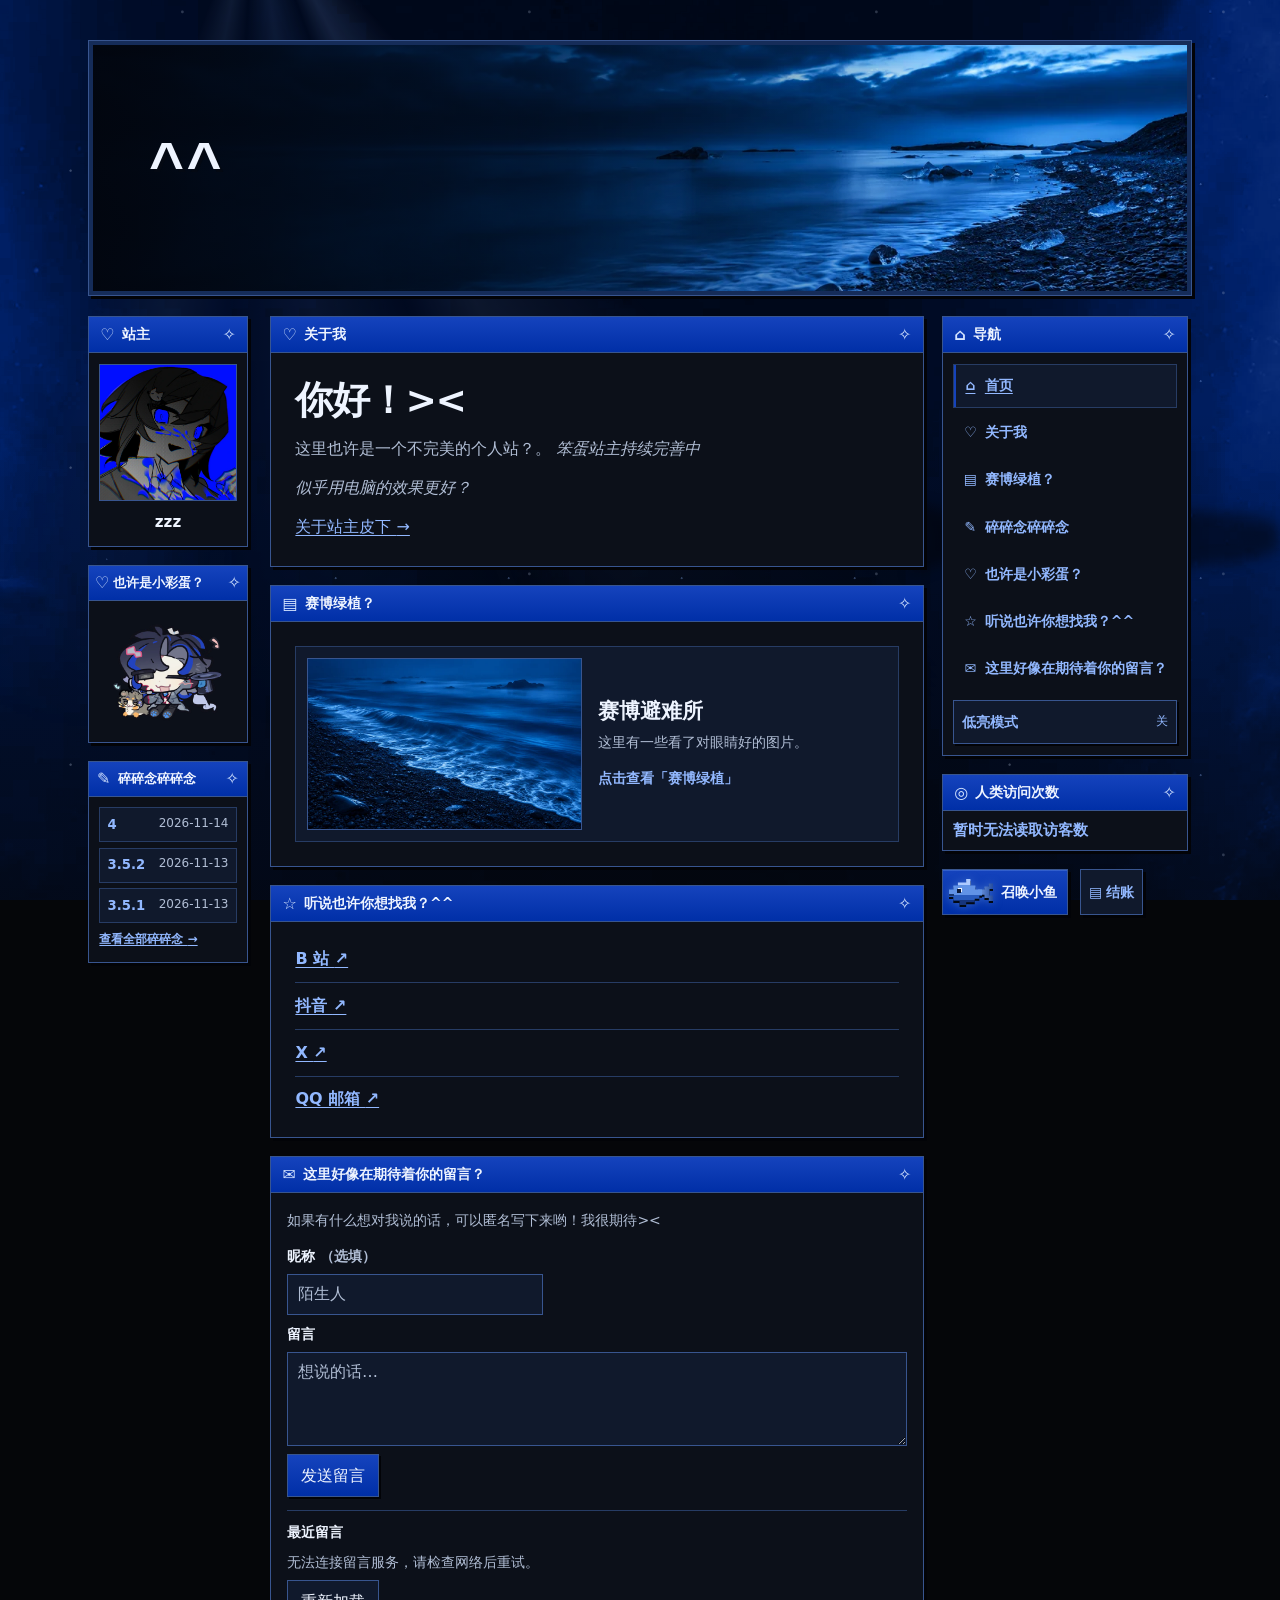
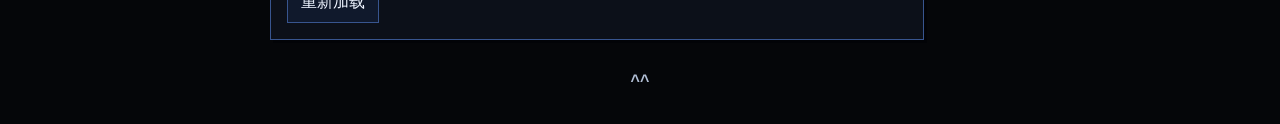
==== commit b2b101fa: "Publish diary entry 4" ====
--- a/index.html
+++ b/index.html
@@ -1,695 +1,857 @@
-<!DOCTYPE html><html lang="zh-CN"><head><meta charset="UTF-8"><meta name="color-scheme" content="dark"><meta name="viewport" content="width=device-width, initial-scale=1"><style data-astro-transition-persist="pixel-cursor-style" id="pixel-cursor-style">@media (width>37.5rem) and (hover:hover) and (pointer:fine){html{cursor:url([data-uri]) 3 2,auto}body :is(a:any-link,button:not(:disabled),summary,[role=button]),body :is(.pet-image,.signature-button):not(:disabled){cursor:url([data-uri]) 13 2,pointer}:is(input:not([type]),input[type=text],input[type=email],textarea,[contenteditable=true]){cursor:text}::view-transition{cursor:inherit}}</style><script>
-      try {
-        document.documentElement.dataset.theme =
-          localStorage.getItem('personal-site-theme') === 'dim' ? 'dim' : 'night';
-      } catch {
-        // The stylesheet supplies the default colors when storage is unavailable.
-      }
-    </script><link rel="preload" href="/images/deep-sea-abyss.webp" as="image" fetchpriority="high"><meta name="astro-view-transitions-enabled" content="true"><meta name="astro-view-transitions-fallback" content="swap"><script type="module" src="/_astro/ClientRouter.astro_astro_type_script_index_0_lang.DXqcZz58.js"></script><script type="module" src="/_astro/SiteLayout.astro_astro_type_script_index_0_lang.CZdvziwu.js"></script><meta name="description" content="也许是一个不完美的个人站？。"><meta name="generator" content="Astro v7.4.5"><title>^^</title><link rel="stylesheet" href="/_astro/index.CD6KJZG8.css"><link rel="stylesheet" href="/_astro/SiteLayout.Sd5Grryu.css"></head><body id="top" class="home-page"><div class="deep-sea" aria-hidden="true" data-astro-cid-jpfj4ula><span class="deep-sea-light" data-astro-cid-jpfj4ula></span><span class="deep-sea-shadow" data-astro-cid-jpfj4ula></span><span class="deep-sea-sediment" data-astro-cid-jpfj4ula></span><span class="deep-sea-sediment deep-sea-sediment-near" data-astro-cid-jpfj4ula></span></div><a class="skip-link" href="#main-content">跳到主要内容</a><header class="shell site-header"><div class="banner"><img src="/images/blue-hour-banner.webp" alt="" width="1440" height="480" fetchpriority="high"><img class="banner-tide" src="/images/blue-hour-banner.webp" alt="" width="1440" height="480" aria-hidden="true"><a class="banner-home" href="/" aria-label="返回首页"></a><site-signature data-face="^^" data-placement="banner" data-astro-cid-z75scwv2="true"><button class="signature-button" type="button" aria-label="戳一下页首表情" data-astro-cid-z75scwv2><span class="signature-face" aria-hidden="true" data-astro-cid-z75scwv2>^^</span><span class="signature-blink" aria-hidden="true" data-astro-cid-z75scwv2>- -</span></button><span class="signature-reply" role="status" aria-atomic="true" data-astro-cid-z75scwv2></span></site-signature><script type="module">var e=2e3;function t(t){let n=t.getAnimations().find(e=>e instanceof CSSAnimation&&e.animationName===`signature-blink`),r=n?.effect,i=n?.currentTime;if(!(r instanceof KeyframeEffect)||typeof i!=`number`||i<0)return!1;let{duration:a}=r.getComputedTiming();if(typeof a!=`number`||a<=0)return!1;let[,o,s]=r.getKeyframes();if(!o||!s)return!1;let c=i%a,l=o.computedOffset*a-e,u=s.computedOffset*a+e,d=c>=l&&c<=u,f=i>=a&&c+a<=u;return d||f}var n=class extends HTMLElement{#e=0;connectedCallback(){let e=this.querySelector(`button`),n=this.querySelector(`.signature-face`),r=this.querySelector(`.signature-reply`);if(!e||!n||!r)return;let i=!1;e.onclick=()=>{e.hasAttribute(`data-surprised`)||(i=t(n));let a=e.toggleAttribute(`data-surprised`);n.textContent=a?`><`:this.dataset.face??`^^`,window.clearTimeout(this.#e);let o=!a&&i;r.textContent=o?`被你看见了。`:``,o&&(this.#e=window.setTimeout(()=>{r.textContent=``},2600))}}disconnectedCallback(){window.clearTimeout(this.#e)}};customElements.define(`site-signature`,n);</script></div></header><div class="shell desktop"><div class="sidebar"><aside class="navigation"><section class="retro-window" aria-label="导航"><div class="window-bar"><span class="window-label"><span class="window-icon" aria-hidden="true">⌂</span>导航</span><span class="window-star" aria-hidden="true">✧</span></div><div class="window-body"><nav aria-label="主导航"><a href="/" aria-current="page"><span aria-hidden="true">⌂</span> 首页</a><a href="/#about"><span aria-hidden="true">♡</span> 关于我</a><a class="wrap-nav-link" href="/#work"><span aria-hidden="true">▤</span> 赛博绿植？</a><a href="#blog"><span aria-hidden="true">✎</span> 碎碎念碎碎念</a><a href="/#pet"><span aria-hidden="true">♡</span> 也许是小彩蛋？</a><a href="/#bookmarks"><span aria-hidden="true">☆</span> 听说也许你想找我？^^</a><a class="wrap-nav-link" href="/#guestbook"><span aria-hidden="true">✉</span> 这里好像在期待着你的留言？</a></nav><button data-astro-transition-persist="theme-toggle" type="button" class="theme-toggle" aria-pressed="false" hidden><span>低亮模式</span><span data-theme-state aria-hidden="true">关</span></button><script type="module">var e=document.querySelector(`.theme-toggle`),t=e?.querySelector(`[data-theme-state]`),n=`personal-site-theme`;if(e&&t){let r=n=>{document.documentElement.dataset.theme=n?`dim`:`night`,e.setAttribute(`aria-pressed`,String(n)),t.textContent=n?`开`:`关`},i=document.documentElement.dataset.theme===`dim`;r(i),e.addEventListener(`click`,()=>{i=!i,r(i);try{localStorage.setItem(n,i?`dim`:`night`)}catch{}}),e.hidden=!1}</script></div></section><style data-visitor-counter-style>
-  .visitor-counter {
-    display: flex;
-    align-items: baseline;
-    flex-wrap: wrap;
-    gap: 0.2rem 0.35rem;
-  }
-
-  .visitor-count {
-    color: var(--link);
-    font-family: 'Courier Prime', 'Courier New', monospace;
-    font-size: 1.9rem;
-    font-weight: 700;
-    line-height: 1.15;
-    font-variant-numeric: tabular-nums;
-  }
-
-  .visitor-count[data-unavailable] {
-    font-family: inherit;
-    font-size: 0.95rem;
-  }
-
-  .visitor-caption {
-    color: var(--muted);
-    font-size: 0.875rem;
-  }
-
-  .visitor-counter:has([data-unavailable]) .visitor-caption {
-    display: none;
-  }
-</style><section class="retro-window" id="visitors" aria-label="人类访问次数"><h2 class="window-bar"><span class="window-label"><span class="window-icon" aria-hidden="true">◎</span>人类访问次数</span><span class="window-star" aria-hidden="true">✧</span></h2><div class="window-body"><p class="visitor-counter" role="status" aria-atomic="true" data-visitor-counter><span class="visitor-caption">共有</span> <strong class="visitor-count" data-visitor-total>—</strong> <span class="visitor-caption">位人类来访</span></p><noscript><p class="visitor-caption">启用 JavaScript 后可查看访客数。</p></noscript></div></section><div class="fish-station" data-fish-station data-astro-cid-vzduzgpg><button class="sea-fish" type="button" data-sea-fish data-astro-cid-vzduzgpg><span class="sea-fish-sprite" aria-hidden="true" data-astro-cid-vzduzgpg><span class="sea-fish-tail" data-astro-cid-vzduzgpg></span><span class="sea-fish-body" data-astro-cid-vzduzgpg></span><span class="sea-fish-eye" data-astro-cid-vzduzgpg></span><span class="sea-fish-mouth" data-astro-cid-vzduzgpg></span></span><span data-astro-cid-vzduzgpg>召唤小鱼</span><span class="sea-fish-count" aria-hidden="true" hidden data-astro-cid-vzduzgpg></span></button><button class="fish-checkout" type="button" aria-expanded="false" aria-controls="fish-receipt" data-fish-checkout hidden data-astro-cid-vzduzgpg><span aria-hidden="true" data-astro-cid-vzduzgpg>▤</span><span data-fish-checkout-label data-astro-cid-vzduzgpg>结账</span></button></div><style data-sea-fish-style>
-  .sea-fish {
-    position: relative;
-    justify-self: start;
-    display: flex;
-    align-items: center;
-    gap: 0.45rem;
-    min-block-size: 2.9rem;
-    padding: 0.28rem 0.65rem 0.28rem 0.4rem;
-    border: 1px solid var(--edge);
-    background: linear-gradient(180deg, var(--bar-top), var(--bar-bottom));
-    box-shadow: 3px 3px 0 var(--shadow), inset 0 1px 0 #92b8ff3b;
-    color: var(--ink);
-    font-family: inherit;
-    font-size: 0.875rem;
-    font-weight: 700;
-    line-height: 1.2;
-    white-space: nowrap;
-    cursor: pointer;
-    touch-action: manipulation;
-  }
-
-  .sea-fish-sprite {
-    inline-size: 2.5rem;
-    block-size: 1.5rem;
-    scale: calc(var(--fish-facing, -1) * var(--fish-size, 1)) var(--fish-size, 1);
-    filter: drop-shadow(0 2px 0 #020914) drop-shadow(0 0 4px #5f91da80);
-    pointer-events: none;
-  }
-
-  .sea-fish > .sea-fish-sprite {
-    position: relative;
-    flex: none;
-    inline-size: 2.75rem;
-    block-size: 1.65rem;
-  }
-
-  .sea-fish-count {
-    position: absolute;
-    inset: -0.5rem -0.35rem auto auto;
-    min-inline-size: 1.35rem;
-    padding: 0.13rem 0.26rem;
-    border: 1px solid var(--edge);
-    background: var(--inset);
-    color: var(--link);
-    font-variant-numeric: tabular-nums;
-    text-align: center;
-  }
-
-  .sea-fish:is(:hover, :focus-visible) {
-    border-color: var(--link);
-  }
-
-  .sea-fish:is(:hover, :focus-visible) .sea-fish-sprite {
-    filter: drop-shadow(0 2px 0 #020914) drop-shadow(0 0 5px var(--link));
-  }
-
-  .sea-fish-water {
-    position: fixed;
-    z-index: 4;
-    inset: 0;
-    overflow: hidden;
-    pointer-events: none;
-  }
-
-  .sea-fish-swimmer {
-    position: absolute;
-    inset: 0 auto auto 0;
-  }
-
-  .sea-fish-swimmer[data-big] {
-    z-index: 1;
-    filter: drop-shadow(0 2px 0 #020914) drop-shadow(0 0 6px #7aaaff);
-  }
-
-  .sea-fish-swimmer[data-leader]::after {
-    position: absolute;
-    inset: -0.3rem auto auto 50%;
-    inline-size: 0.7rem;
-    block-size: 0.36rem;
-    translate: -50% 0;
-    background: linear-gradient(#f1f7ff 48%, #8cb6ff 49%);
-    clip-path: polygon(0 0, 25% 32%, 50% 0, 75% 32%, 100% 0, 84% 100%, 16% 100%);
-    content: '';
-  }
-
-  .sea-fish-swimmer[data-dueling] {
-    z-index: 2;
-    filter: drop-shadow(0 2px 0 #020914) drop-shadow(0 0 9px #a7caff);
-  }
-
-  .sea-fish-swimmer[data-big] .sea-fish-body {
-    background: linear-gradient(#d9e8ff 0 24%, #88b3ff 24% 60%, #386bc9 60% 82%, #14357a 82%);
-  }
-
-  .sea-fish-bubble {
-    position: absolute;
-    inset: 0 auto auto 0;
-    border: 1px solid #b1d4ff;
-    border-radius: 30%;
-    background: radial-gradient(circle at 32% 27%, #eef7ff 0 13%, #80b9ff 15% 23%, #457edcc2 32%, #173b8290 72%);
-    box-shadow: 0 0 4px #82b6ff, inset -1px -1px #4271c7;
-  }
-
-  .sea-fish-tail {
-    position: absolute;
-    inset: 17% auto auto 0;
-    inline-size: 34%;
-    block-size: 66%;
-    background: linear-gradient(90deg, #264c9d, #719de8);
-    clip-path: polygon(0 0, 28% 0, 28% 17%, 57% 17%, 57% 35%, 100% 35%, 100% 65%, 57% 65%, 57% 83%, 28% 83%, 28% 100%, 0 100%, 0 69%, 23% 69%, 23% 31%, 0 31%);
-    transform-origin: right center;
-  }
-
-  @media (prefers-reduced-motion: no-preference) {
-    .sea-fish > .sea-fish-sprite {
-      animation: sea-fish-float 2.8s ease-in-out infinite alternate;
-    }
-
-    .sea-fish-swimmer .sea-fish-tail {
-      animation: sea-fish-kick 260ms steps(2, end) infinite alternate;
-    }
-
-    .sea-fish-swimmer {
-      transition: scale 190ms ease-in-out;
-    }
-  }
-
-  @keyframes sea-fish-float {
-    from { translate: 0 -3px; }
-    to { translate: 0 3px; }
-  }
-
-  @keyframes sea-fish-kick {
-    to { transform: scaleX(0.6); }
-  }
-
-  .sea-fish-body {
-    position: absolute;
-    inset: 0 0 0 25%;
-    background: linear-gradient(#adcaff 0 24%, #6193e6 24% 60%, #285bbd 60% 82%, #16357d 82%);
-    clip-path: polygon(20% 25%, 35% 25%, 35% 0, 48% 0, 48% 13%, 73% 13%, 73% 25%, 87% 25%, 87% 40%, 100% 40%, 100% 68%, 87% 68%, 87% 83%, 68% 83%, 68% 100%, 48% 100%, 48% 88%, 22% 88%, 22% 75%, 8% 75%, 8% 63%, 0 63%, 0 40%, 20% 40%);
-  }
-
-  .sea-fish-eye {
-    position: absolute;
-    inset: 38% 19% auto auto;
-    inline-size: 4px;
-    block-size: 4px;
-    background: #0a1837;
-    box-shadow: -1px -1px 0 #eef4ff;
-  }
-
-  .sea-fish-mouth {
-    position: absolute;
-    inset: 56% 0 auto auto;
-    inline-size: 5px;
-    block-size: 2px;
-    background: #193771;
-  }
-
-  .sea-fish-swimmer[data-biting] .sea-fish-mouth {
-    block-size: 6px;
-    background: #0a1837;
-  }
-</style><script data-astro-rerun data-sea-fish-script>
-  (() => {
-    const summon = document.querySelector('[data-sea-fish]');
-    if (!summon) return;
-
-    const water = document.createElement('div');
-    water.className = 'sea-fish-water';
-    water.dataset.seaFishWater = '';
-    water.setAttribute('aria-hidden', 'true');
-    document.body.append(water);
-
-    const sprite = summon.querySelector('.sea-fish-sprite');
-    const count = summon.querySelector('.sea-fish-count');
-    const reduceMotion = matchMedia('(prefers-reduced-motion: reduce)');
-    const lifecycle = new AbortController();
-    const { signal } = lifecycle;
-    const school = [];
-    const firstBigFishChance = 0.12;
-    const anotherBigFishChance = 0.04;
-    const bigFishScale = 1.66;
-    const maxGrowthWins = 4;
-    const maxExtraArea = 0.5;
-    const bubbleLimit = 65;
-    const idleBeforeDuel = 1600;
-    const duelDuration = 1050;
-    const duelCooldown = 5600;
-    let destination;
-    let trailBubble;
-    let lastMoveAt;
-    let nextDuelAt = 0;
-    let duel;
-    let bigFishCount = 0;
-    let turnAnchor;
-    let heading = -1;
-    let formationSide = 1;
-    let frame = 0;
-    let lastFrame;
-
-    function showCount() {
-      count.hidden = school.length === 0;
-      count.textContent = school.length;
-      summon.setAttribute('aria-label', `召唤小鱼，当前 ${school.length} 条`);
-    }
-
-    function clearSchool() {
-      cancelAnimationFrame(frame);
-      frame = 0;
-      endDuel();
-      destination = undefined;
-      trailBubble = undefined;
-      turnAnchor = undefined;
-      heading = -1;
-      formationSide = 1;
-      nextDuelAt = 0;
-      bigFishCount = 0;
-      school.length = 0;
-      water.replaceChildren();
-      showCount();
-    }
-
-    function blowBubbles(fish, amount) {
-      const available = bubbleLimit - (water.childElementCount - school.length);
-      const mouthX = fish.x + fish.facing * (fish.width * fish.size / 2 - 1);
-      for (let index = 0; index < Math.min(amount, available); index++) {
-        const bubble = document.createElement('span');
-        const size = 7 + Math.round(Math.random() * 7);
-        const x = mouthX + fish.facing * (index * 14);
-        const y = fish.y + 3 * fish.size - index * 12;
-        bubble.className = 'sea-fish-bubble';
-        bubble.style.inlineSize = `${size}px`;
-        bubble.style.blockSize = `${size}px`;
-        water.append(bubble);
-        const drift = fish.facing * (14 + index * 16);
-        const animation = bubble.animate([
-          { translate: `${x}px ${y}px`, opacity: 0.95 },
-          { translate: `${x + drift * 0.65}px ${y - 27}px`, opacity: 0.9, offset: 0.55 },
-          { translate: `${x + drift}px ${y - 59 - index * 7}px`, opacity: 0 },
-        ], { duration: 940 + index * 120, easing: 'ease-out' });
-        animation.onfinish = () => bubble.remove();
-      }
-    }
-
-    function setLeader(fish) {
-      school[0]?.sprite.removeAttribute('data-leader');
-      school.splice(school.indexOf(fish), 1);
-      school.unshift(fish);
-      fish.sprite.dataset.leader = '';
-    }
-
-    function setSize(fish) {
-      const growthSteps = Math.max(0, Math.min(fish.wins, maxGrowthWins) - 1);
-      const extraArea = maxExtraArea * growthSteps / (maxGrowthWins - 1);
-      fish.size = fish.big ? bigFishScale * Math.sqrt(1 + extraArea) : 1;
-      fish.sprite.style.setProperty('--fish-size', fish.size);
-      fish.sprite.toggleAttribute('data-big', fish.big);
-    }
-
-    function endDuel() {
-      if (!duel) return;
-      duel.leader.sprite.removeAttribute('data-dueling');
-      duel.challenger.sprite.removeAttribute('data-dueling');
-      duel = undefined;
-    }
-
-    function updateDuel(now) {
-      if (duel) {
-        const age = (now - duel.started) / duelDuration;
-        if (age >= 1) {
-          const challengerWon = Math.random() < 0.5;
-          const winner = challengerWon ? duel.challenger : duel.leader;
-          const loser = challengerWon ? duel.leader : duel.challenger;
-          if (challengerWon) setLeader(winner);
-          winner.wins++;
-          loser.wins = 0;
-          loser.big = false;
-          bigFishCount--;
-          setSize(winner);
-          setSize(loser);
-          endDuel();
-          nextDuelAt = now + duelCooldown;
-        } else if (age >= 0.39 && !duel.clashed) {
-          duel.clashed = true;
-          for (const fish of [duel.leader, duel.challenger]) {
-            fish.bitingUntil = now + 210;
-            blowBubbles(fish, 2);
-          }
-        }
-        return;
-      }
-
-      if (bigFishCount < 2 || now < nextDuelAt || now - lastMoveAt < idleBeforeDuel) return;
-      const leader = school[0];
-      const challengers = school.slice(1).filter(fish => fish.big);
-      const challenger = challengers[Math.floor(Math.random() * challengers.length)];
-      const x = Math.max(100, Math.min(innerWidth - 100, (leader.x + challenger.x) / 2));
-      const y = Math.max(48, Math.min(innerHeight - 48, (leader.y + challenger.y) / 2));
-      duel = { leader, challenger, x, y, side: leader.x <= challenger.x ? -1 : 1, started: now, clashed: false };
-      leader.sprite.dataset.dueling = '';
-      challenger.sprite.dataset.dueling = '';
-    }
-
-    function moveFish(fish, x, y, progress, facing) {
-      const marginX = fish.width * fish.size / 2 + 3;
-      const marginY = (fish.height / 2 + (fish.big ? 5 : 3)) * fish.size;
-      const nextX = Math.max(marginX, Math.min(innerWidth - marginX, x));
-      const nextY = Math.max(marginY, Math.min(innerHeight - marginY, y));
-      const dx = nextX - fish.x;
-      const turn = facing ?? (Math.abs(dx) > 11 ? Math.sign(dx) : fish.facing);
-      if (turn !== fish.facing) {
-        fish.facing = turn;
-        fish.sprite.style.setProperty('--fish-facing', turn);
-      }
-      fish.x += dx * progress;
-      fish.y += (nextY - fish.y) * progress;
-      fish.sprite.style.translate = `${Math.round(fish.x - fish.width / 2)}px ${Math.round(fish.y - fish.height / 2)}px`;
-    }
-
-    function positionSchool(now, progress) {
-      const first = school[0];
-      const target = trailBubble?.expires > now ? trailBubble : destination;
-      const side = target.x < 90 ? 1 : target.x > innerWidth - 90 ? -1 : -heading;
-      formationSide += (side - formationSide) * progress;
-      const headWidth = first.width * first.size / 2;
-      const rows = Math.ceil((school.length - 1) / 3);
-      const room = (side > 0 ? innerWidth - target.x : target.x) - headWidth - 31;
-      const spacing = Math.max(13, Math.min(47, room / Math.max(1, rows)));
-      const middle = Math.max(49, Math.min(innerHeight - 49, target.y + 14));
-
-      for (const [index, fish] of school.entries()) {
-        const row = Math.ceil(index / 3);
-        const lane = index ? ((index - 1) % 3 - 1) : 0;
-        const x = target.x + formationSide * (headWidth + row * spacing + Math.abs(lane) * 8);
-        const arc = row * 7 * (1 - Math.abs(formationSide));
-        const y = (index ? middle : target.y + 14) + lane * 30 + arc + (progress === 1 ? 0 : Math.sin(now / 250 + fish.phase) * 4);
-        if (duel && (fish === duel.leader || fish === duel.challenger)) {
-          const age = (now - duel.started) / duelDuration;
-          const lunge = Math.sin(Math.PI * Math.min(1, age / 0.8));
-          const flank = fish === duel.leader ? duel.side : -duel.side;
-          const duelWidth = (duel.leader.width * duel.leader.size + duel.challenger.width * duel.challenger.size) / 4;
-          moveFish(fish, duel.x + flank * (duelWidth + 36 - 44 * lunge), duel.y + flank * (14 - 9 * lunge), progress, -flank);
-        } else {
-          const follow = progress === 1 ? 1 : progress / (1 + Math.min(row, 5) * 0.18);
-          moveFish(fish, x, y, follow);
-        }
-      }
-
-      if (progress === 1) return;
-      if (!duel && target === trailBubble && Math.hypot(target.x - (first.x + first.facing * headWidth), target.y - first.y) < 24) {
-        trailBubble = undefined;
-        first.bitingUntil = now + 210;
-        first.nextBubble = Math.min(first.nextBubble, now);
-      }
-
-      for (const fish of school) {
-        fish.sprite.toggleAttribute('data-biting', now < fish.bitingUntil);
-        if (now < fish.nextBubble) continue;
-        blowBubbles(fish, 2);
-        fish.nextBubble = now + Math.max(820, school.length * 145) + Math.random() * 360;
-      }
-    }
-
-    function swim(now) {
-      const progress = 1 - Math.exp(-Math.min(Math.max(now - lastFrame, 0), 64) / 145);
-      lastFrame = now;
-      updateDuel(now);
-      positionSchool(now, progress);
-      frame = requestAnimationFrame(swim);
-    }
-
-    function resume() {
-      if (reduceMotion.matches) {
-        cancelAnimationFrame(frame);
-        frame = 0;
-        endDuel();
-        for (const bubble of water.querySelectorAll('.sea-fish-bubble')) bubble.remove();
-        if (school.length) positionSchool(performance.now(), 1);
-      } else if (school.length && !frame) {
-        lastFrame = performance.now();
-        frame = requestAnimationFrame(swim);
-      }
-    }
-
-    summon.addEventListener('click', () => {
-      const box = sprite.getBoundingClientRect();
-      const x = box.left + box.width / 2;
-      const y = box.top + box.height / 2;
-      const swimmer = sprite.cloneNode(true);
-      swimmer.classList.add('sea-fish-swimmer');
-      const now = performance.now();
-      const big = Math.random() < (bigFishCount ? anotherBigFishChance : firstBigFishChance);
-      const fish = {
-        sprite: swimmer, x, y, big, wins: 0, facing: -1, phase: school.length * 0.9,
-        nextBubble: now + 180 + (school.length % 6) * 90, bitingUntil: 0,
-      };
-      school.push(fish);
-      if (big) {
-        if (!bigFishCount) setLeader(fish);
-        bigFishCount++;
-      }
-      setSize(fish);
-
-      water.append(swimmer);
-      fish.width = swimmer.offsetWidth;
-      fish.height = swimmer.offsetHeight;
-      swimmer.style.translate = `${Math.round(x - fish.width / 2)}px ${Math.round(y - fish.height / 2)}px`;
-      destination ??= { x: x - 82, y: y - 35 };
-      lastMoveAt = now;
-      endDuel();
-      showCount();
-      resume();
-      summon.dispatchEvent(new Event('sea-fish:summoned', { bubbles: true }));
-    }, { signal });
-
-    function aim(event) {
-      const { clientX: x, clientY: y } = event;
-      if (event.pointerType === 'mouse' && destination?.x === x && destination?.y === y) return;
-      turnAnchor ??= destination?.x ?? x;
-      if (Math.abs(x - turnAnchor) > 12) {
-        heading = Math.sign(x - turnAnchor);
-        turnAnchor = x;
-      }
-      destination = { x, y };
-      lastMoveAt = performance.now();
-      endDuel();
-      if (reduceMotion.matches) positionSchool(performance.now(), 1);
-    }
-
-    window.addEventListener('pointermove', (event) => {
-      if (school.length && event.pointerType === 'mouse') aim(event);
-    }, { passive: true, signal });
-    window.addEventListener('pointerup', (event) => {
-      if (school.length && event.pointerType !== 'mouse' && !summon.contains(event.target)) {
-        aim(event);
-      }
-    }, { passive: true, signal });
-    document.addEventListener('pixel-cursor:bubble', (event) => {
-      if (frame && (!trailBubble || trailBubble.expires <= performance.now())) trailBubble = event.detail;
-    }, { signal });
-
-    reduceMotion.addEventListener('change', resume, { signal });
-    window.addEventListener('keydown', (event) => {
-      if (event.key === 'Escape' && school.length) clearSchool();
-    }, { signal });
-    document.addEventListener('astro:before-swap', () => {
-      clearSchool();
-      water.remove();
-      lifecycle.abort();
-    }, { once: true, signal });
-  })();
-</script></aside><div class="fish-receipt" id="fish-receipt" hidden data-astro-cid-dqokdzyw><div class="fish-receipt-slot" aria-hidden="true" data-astro-cid-dqokdzyw></div><div class="fish-receipt-tray" role="region" aria-labelledby="fish-receipt-title" tabindex="0" data-astro-cid-dqokdzyw><section class="fish-receipt-paper" aria-labelledby="fish-receipt-title" data-astro-cid-dqokdzyw><header class="fish-receipt-header" data-astro-cid-dqokdzyw><div data-astro-cid-dqokdzyw><p class="fish-receipt-shop" data-astro-cid-dqokdzyw>深海小卖部</p><h2 id="fish-receipt-title" data-astro-cid-dqokdzyw>摸鱼小票</h2></div><span class="fish-receipt-stamp" aria-hidden="true" data-astro-cid-dqokdzyw></span></header><dl class="fish-receipt-items" data-astro-cid-dqokdzyw><dt data-astro-cid-dqokdzyw>召唤小鱼</dt><dd data-fish-receipt-count data-astro-cid-dqokdzyw>0 条</dd><dt data-astro-cid-dqokdzyw>在海底发呆</dt><dd data-fish-receipt-time data-astro-cid-dqokdzyw>0 秒</dd></dl><section class="fish-receipt-log" aria-labelledby="fish-receipt-log-title" data-astro-cid-dqokdzyw><h3 id="fish-receipt-log-title" data-astro-cid-dqokdzyw>下潜记录</h3><ul data-fish-receipt-pages data-astro-cid-dqokdzyw></ul></section><p class="fish-receipt-total" data-astro-cid-dqokdzyw><span data-astro-cid-dqokdzyw>应付</span><strong data-astro-cid-dqokdzyw>0 元</strong></p><p class="fish-receipt-note" data-astro-cid-dqokdzyw><em data-astro-cid-dqokdzyw>期待你的下次光临。深邃的赛博海底永远欢迎你……^^</em></p></section></div></div><script type="module" src="/_astro/FishReceipt.astro_astro_type_script_index_0_lang.Vyx8Dbgh.js"></script></div><main id="main-content" tabindex="-1"><section class="retro-window" id="about" aria-label="关于我"><div class="window-bar" data-fish-view="关于我"><span class="window-label"><span class="window-icon" aria-hidden="true">♡</span>关于我</span><span class="window-star" aria-hidden="true">✧</span></div><div class="window-body"><div class="intro"><h1>你好！&gt;&lt;</h1><p>这里也许是一个不完美的个人站？。 <em>笨蛋站主持续完善中</em></p><p><em>似乎用电脑的效果更好？</em></p><p><a href="/about/">关于站主皮下 <span aria-hidden="true">→</span></a></p></div></div></section><aside class="profile"><section class="retro-window" aria-label="站主"><div class="window-bar"><span class="window-label"><span class="window-icon" aria-hidden="true">♡</span>站主</span><span class="window-star" aria-hidden="true">✧</span></div><div class="window-body"><div class="profile-info"><img class="profile-art" src="/images/profile-avatar.webp" alt="蓝色背景的角色头像" width="256" height="256"><p class="profile-name">zzz</p></div></div></section><section class="retro-window" id="pet" aria-label="也许是小彩蛋？"><h2 class="window-bar" data-fish-view="小彩蛋"><span class="window-label"><span class="window-icon" aria-hidden="true">♡</span>也许是小彩蛋？</span><span class="window-star" aria-hidden="true">✧</span></h2><div class="window-body"><div class="pet-interaction" data-pet-interaction><button class="pet-image" type="button" data-pet-image aria-label="点一下这个角色"><img src="/pet-mascot.webp" width="384" height="384" alt="" draggable="false"></button><span class="pet-spikes" aria-hidden="true"><span></span><span></span><span></span></span><p class="pet-message" role="status" aria-atomic="true"></p></div><style data-pet-image-style>
-  .pet-interaction {
-    position: relative;
-  }
-
-  .pet-image {
-    display: block;
-    inline-size: min(100%, 7.5rem);
-    min-block-size: 2.75rem;
-    margin-inline: auto;
-    padding: 0;
-    border: 0;
-    background: transparent;
-    cursor: pointer;
-    touch-action: manipulation;
-  }
-
-  .pet-image:focus-visible {
-    outline: 2px solid var(--link, currentColor);
-    outline-offset: 4px;
-  }
-
-  .pet-image img {
-    display: block;
-    inline-size: 100%;
-    block-size: auto;
-    user-select: none;
-  }
-
-  .pet-spikes {
-    position: absolute;
-    inset-inline: 0;
-    inset-block-end: 0.3rem;
-    display: flex;
-    align-items: end;
-    justify-content: center;
-    gap: 0.33rem;
-    opacity: 0;
-    pointer-events: none;
-  }
-
-  .pet-spikes > span {
-    inline-size: 1.2rem;
-    block-size: 1.65rem;
-    background: linear-gradient(90deg, var(--link) 35%, #4474da 36% 65%, #183b92 66%);
-    clip-path: polygon(42% 0, 57% 0, 57% 21%, 69% 21%, 69% 46%, 82% 46%, 82% 73%, 100% 73%, 100% 100%, 0 100%, 0 73%, 18% 73%, 18% 46%, 31% 46%, 31% 21%, 42% 21%);
-  }
-
-  .pet-spikes > span:nth-child(2) {
-    block-size: 2.45rem;
-  }
-
-  .pet-spikes > span:last-child {
-    block-size: 1.35rem;
-  }
-
-  .pet-message {
-    position: absolute;
-    z-index: 1;
-    inset-block-start: 0;
-    left: 50%;
-    inline-size: max-content;
-    margin: 0;
-    transform: translateX(-50%);
-    padding: 0.26rem 0.5rem;
-    border: 1px solid #7b9fe8;
-    border-radius: 0.3rem;
-    background: #082863;
-    color: #fff;
-    font-size: 0.8125rem;
-    line-height: 1.4;
-    text-align: center;
-    white-space: nowrap;
-    pointer-events: none;
-  }
-
-  .pet-message::after {
-    position: absolute;
-    inset-block-end: -0.25rem;
-    inset-inline-start: calc(50% - 0.25rem);
-    inline-size: 0.5rem;
-    block-size: 0.5rem;
-    border-inline-end: inherit;
-    border-block-end: inherit;
-    background: inherit;
-    content: '';
-    transform: rotate(45deg);
-  }
-
-  .pet-message:empty {
-    opacity: 0;
-  }
-</style><script data-astro-rerun data-pet-image-script>
-  (() => {
-    const reduceMotion = window.matchMedia('(prefers-reduced-motion: reduce)');
-    const attackLine = '看我地刺攻击^^';
-    const messages = ['！', '有点疼...', '...不要再点啦！！', attackLine, '^^'];
-    const pettingMessages = ['谢谢你......', '...好舒服！', '可以多摸摸我吗？><'];
-    const clickWindow = 1200;
-    const clicksToSpeak = 3;
-    const pettingWindow = 1000;
-    const pettingStrokeDistance = 18;
-    const pettingStrokeTime = 250;
-    const messageDuration = 2600;
-
-    for (const widget of document.querySelectorAll('[data-pet-interaction]')) {
-      const button = widget.querySelector('[data-pet-image]');
-      const image = button?.querySelector('img');
-      const bubble = widget.querySelector('.pet-message');
-      const spikes = widget.querySelector('.pet-spikes');
-      if (!image || !bubble || !spikes) continue;
-
-      const recentClicks = [];
-      let bounce;
-      let attack;
-      let hideMessage;
-      let strokeStart;
-      let previousStroke;
-      let lastReversalAt = -Infinity;
-      let nextPettingAt = 0;
-
-      function showMessage(reply) {
-        bubble.textContent = reply;
-        clearTimeout(hideMessage);
-        hideMessage = setTimeout(() => { bubble.textContent = ''; }, messageDuration);
-      }
-
-      button.addEventListener('pointerdown', () => { strokeStart = undefined; });
-      button.addEventListener('pointermove', ({ pointerType, buttons, clientX, clientY, timeStamp }) => {
-        if (pointerType !== 'mouse' || buttons || timeStamp < nextPettingAt) return;
-
-        if (!strokeStart || timeStamp - strokeStart.time > pettingStrokeTime) {
-          strokeStart = { x: clientX, y: clientY, time: timeStamp };
-          previousStroke = undefined;
-          lastReversalAt = -Infinity;
-          return;
-        }
-
-        const dx = clientX - strokeStart.x;
-        const dy = clientY - strokeStart.y;
-        const distance = Math.hypot(dx, dy);
-        if (distance < pettingStrokeDistance) return;
-
-        const stroke = { x: dx / distance, y: dy / distance };
-        // A dot product of -0.5 or less means the stroke turned by at least 120 degrees.
-        const reversed = previousStroke && stroke.x * previousStroke.x + stroke.y * previousStroke.y <= -0.5;
-        previousStroke = stroke;
-        strokeStart = { x: clientX, y: clientY, time: timeStamp };
-        if (!reversed) return;
-
-        if (timeStamp - lastReversalAt <= pettingWindow) {
-          const reply = pettingMessages[Math.floor(Math.random() * pettingMessages.length)];
-          showMessage(reply);
-          nextPettingAt = timeStamp + messageDuration;
-          strokeStart = undefined;
-        }
-        lastReversalAt = timeStamp;
-      });
-
-      button.addEventListener('click', () => {
-        const now = performance.now();
-        while (recentClicks.length && recentClicks[0] < now - clickWindow) {
-          recentClicks.shift();
-        }
-        recentClicks.push(now);
-
-        let reply;
-        if (recentClicks.length === clicksToSpeak) {
-          recentClicks.length = 0;
-          reply = messages[Math.floor(Math.random() * messages.length)];
-          showMessage(reply);
-          attack?.cancel();
-          if (reply === attackLine) {
-            attack = reduceMotion.matches
-              ? spikes.animate([{ opacity: 1 }, { opacity: 1 }], 560)
-              : spikes.animate([
-                { opacity: 1, clipPath: 'inset(100% 0 0)', easing: 'steps(3, end)' },
-                { opacity: 1, clipPath: 'inset(0)', offset: 0.24 },
-                { opacity: 1, clipPath: 'inset(0)', offset: 0.63, easing: 'steps(3, end)' },
-                { opacity: 1, clipPath: 'inset(100% 0 0)' },
-              ], 560);
-          }
-        }
-
-        bounce?.cancel();
-        if (reduceMotion.matches) return;
-
-        const frames = reply === '！' ? [
-          { transform: 'translateX(0)' },
-          { transform: 'translateX(-4px)' },
-          { transform: 'translateX(4px)' },
-          { transform: 'translateX(-2px)' },
-          { transform: 'translateX(0)' },
-        ] : [
-          { transform: 'scale(1)' },
-          { transform: 'scale(0.8)', offset: 0.3 },
-          { transform: 'scale(1.045)', offset: 0.75 },
-          { transform: 'scale(1)' },
-        ];
-        bounce = image.animate(frames, { duration: 360, easing: 'ease-in-out' });
-      });
-    }
-  })();
-</script></div></section><section class="retro-window" id="blog" aria-label="碎碎念碎碎念"><h2 class="window-bar" data-fish-view="碎碎念"><span class="window-label"><span class="window-icon" aria-hidden="true">✎</span>碎碎念碎碎念</span><span class="window-star" aria-hidden="true">✧</span></h2><div class="window-body"><ul class="blog-entries"><li><a class="blog-entry" href="/blog/3-5-2/"><div class="blog-entry-heading"><span>3.5.2</span><time datetime="2026-11-13">2026-11-13</time></div></a></li><li><a class="blog-entry" href="/blog/3-5-1/"><div class="blog-entry-heading"><span>3.5.1</span><time datetime="2026-11-13">2026-11-13</time></div></a></li><li><a class="blog-entry" href="/blog/3/"><div class="blog-entry-heading"><span>3</span><time datetime="2026-11-13">2026-11-13</time></div></a></li></ul><a class="blog-more" href="/blog/">查看全部碎碎念 <span aria-hidden="true">→</span></a></div></section></aside><div class="home-sections"><section class="retro-window" id="work" aria-label="赛博绿植？"><h2 class="window-bar" data-fish-view="赛博绿植"><span class="window-label"><span class="window-icon" aria-hidden="true">▤</span>赛博绿植？</span><span class="window-star" aria-hidden="true">✧</span></h2><div class="window-body"><article><a class="project" href="/projects/personal-site/" aria-labelledby="project-title"><img src="/images/blue-hour-cover.webp" alt="" width="960" height="600"><div class="project-copy"><h3 id="project-title">赛博避难所</h3><p>这里有一些看了对眼睛好的图片。</p><span class="project-link" aria-hidden="true">点击查看「赛博绿植」</span></div></a></article></div></section><section class="retro-window" id="bookmarks" aria-label="听说也许你想找我？^^"><h2 class="window-bar" data-fish-view="书签"><span class="window-label"><span class="window-icon" aria-hidden="true">☆</span>听说也许你想找我？^^</span><span class="window-star" aria-hidden="true">✧</span></h2><div class="window-body"><ul class="bookmark-list"><li><a href="https://space.bilibili.com/397694403?spm_id_from=333.1007.0.0">B 站 <span aria-hidden="true">↗</span></a></li><li><a href="https://v.douyin.com/ICVskf5Ork4/">抖音 <span aria-hidden="true">↗</span></a></li><li><a href="https://x.com/ISOMERZZZzzZzZ">X <span aria-hidden="true">↗</span></a></li><li><a href="mailto:2748476755@qq.com">QQ 邮箱 <span aria-hidden="true">↗</span></a></li></ul></div></section><link rel="stylesheet" href="/guestbook/guestbook.css"><section class="retro-window" id="guestbook" aria-label="这里好像在期待着你的留言？"><h2 class="window-bar" data-fish-view="留言板"><span class="window-label"><span class="window-icon" aria-hidden="true">✉</span>这里好像在期待着你的留言？</span><span class="window-star" aria-hidden="true">✧</span></h2><div class="window-body"><div class="guestbook" data-guestbook data-api="https://isomerzzz-comments.pages.dev/comments"><p class="guestbook-intro">如果有什么想对我说的话，可以匿名写下来哟！我很期待&gt;&lt;</p><form class="guestbook-form" data-astro-reload><label for="guestbook-nickname">昵称 <span>（选填）</span></label><input id="guestbook-nickname" name="nickname" maxlength="32" placeholder="陌生人"><label for="guestbook-message">留言</label><textarea id="guestbook-message" name="message" required maxlength="500" rows="3" placeholder="想说的话…"></textarea><div class="guestbook-trap" aria-hidden="true" inert><label for="guestbook-website">网站</label><input id="guestbook-website" name="website" tabindex="-1" autocomplete="off"></div><div class="guestbook-actions"><button type="submit" disabled>发送留言</button><p class="guestbook-feedback" role="status"></p></div></form><div class="guestbook-feed"><h3>最近留言</h3><p class="guestbook-state" role="status">正在读取留言…</p><button class="guestbook-retry" type="button" hidden>重新加载</button><ul class="guestbook-list" role="list"></ul></div><noscript><p>请启用 JavaScript 查看或发送留言。</p></noscript></div></div></section><script data-astro-rerun src="/guestbook/guestbook.js?v=3" defer></script></div></main></div><footer class="shell site-footer"><site-signature data-face="^^" data-placement="footer" data-astro-cid-z75scwv2="true"><button class="signature-button" type="button" aria-label="戳一下页脚签名" data-astro-cid-z75scwv2><span class="signature-face" aria-hidden="true" data-astro-cid-z75scwv2>^^</span><span class="signature-blink" aria-hidden="true" data-astro-cid-z75scwv2>- -</span></button><span class="signature-reply" role="status" aria-atomic="true" data-astro-cid-z75scwv2></span></site-signature></footer><canvas data-astro-transition-persist="pixel-cursor-trail" class="pixel-cursor-trail" aria-hidden="true" hidden data-astro-cid-e7sxt6x4></canvas><script type="module">var e=document.querySelector(`.pixel-cursor-trail`),t=e?.getContext(`2d`);e&&t&&n(e,t);function n(e,t){let n=window.matchMedia(`(width > 37.5rem) and (hover: hover) and (pointer: fine) and (prefers-reduced-motion: no-preference)`),r=[],i,a=0,o=0,s=0;function c(){o=e.clientWidth,s=e.clientHeight;let n=Math.min(window.devicePixelRatio||1,2);e.width=Math.round(o*n),e.height=Math.round(s*n),t.setTransform(n,0,0,n,0,0)}function l(e){a=0,t.clearRect(0,0,o,s);for(let n=r.length-1;n>=0;n--){let i=r[n],a=(e-i.born)/i.lifetime;if(a>=1){r.splice(n,1);continue}let o=Math.round(i.x+i.drift*a),s=Math.round(i.y-15*a),c=i.size;t.globalAlpha=.72*(1-a),t.fillStyle=`#193771`,t.fillRect(o+1,s+1,c-2,c-2),t.fillStyle=`#5f91da`,t.fillRect(o+1,s,c-2,1),t.fillRect(o,s+1,1,c-2),t.fillRect(o+c-1,s+1,1,c-2),t.fillRect(o+1,s+c-1,c-2,1),t.fillStyle=`#a2caff`,t.fillRect(o+1,s+1,c>5?2:1,1)}r.length&&(a=requestAnimationFrame(l))}function u(t){if(t.pointerType!==`mouse`)return;let n=t.clientX,c=t.clientY;if(n<0||c<0||n>=o||c>=s){d();return}let u=i??{x:n,y:c},f=n-u.x,p=c-u.y,m=Math.hypot(f,p),h=2*(i?Math.min(6,Math.floor(m/8)):1);if(!h)return;let g=performance.now(),_=f>0?-1:1,v=m?-p/m:0,y=m?f/m:1;for(let e=1;e<=h;e++){let t=e/h,n=e%2?-6:6,i=4+Math.floor(Math.random()*5);r.push({x:u.x+f*t+v*n+_*9-i/2,y:u.y+p*t+y*n+4+Math.random()*6,born:g,lifetime:360+Math.random()*180,size:i,drift:_*(3+Math.random()*7)})}r.length>144&&r.splice(0,r.length-144);let b=r[r.length-1];e.dispatchEvent(new CustomEvent(`pixel-cursor:bubble`,{bubbles:!0,detail:{x:b.x+b.size/2,y:b.y+b.size/2,expires:g+b.lifetime}})),i={x:n,y:c},a||=requestAnimationFrame(l)}function d(){i=void 0}function f(){cancelAnimationFrame(a),a=0,d(),r.length=0,t.clearRect(0,0,o,s)}function p(){e.hidden=!n.matches,n.matches?(c(),window.addEventListener(`pointermove`,u,{passive:!0}),window.addEventListener(`resize`,c),window.addEventListener(`blur`,d),window.addEventListener(`pointercancel`,d),document.documentElement.addEventListener(`pointerleave`,d)):(window.removeEventListener(`pointermove`,u),window.removeEventListener(`resize`,c),window.removeEventListener(`blur`,d),window.removeEventListener(`pointercancel`,d),document.documentElement.removeEventListener(`pointerleave`,d),f())}n.addEventListener(`change`,p),p()}</script><script data-astro-rerun src="/visitor-counter.js?v=2" data-visitor-api="https://isomerzzz-comments.pages.dev/visitors" defer></script></body></html>+<!DOCTYPE html><html lang="zh-CN" data-astro-cid-tq46r5sz><head><meta charset="UTF-8"><meta name="color-scheme" content="dark"><meta name="viewport" content="width=device-width, initial-scale=1"><style data-astro-transition-persist="pixel-cursor-style" id="pixel-cursor-style">@media (width>37.5rem) and (hover:hover) and (pointer:fine){html{cursor:url([data-uri]) 3 2,auto}body :is(a:any-link,button:not(:disabled),summary,[role=button]),body :is(.pet-image,.signature-button):not(:disabled){cursor:url([data-uri]) 13 2,pointer}:is(input:not([type]),input[type=text],input[type=email],textarea,[contenteditable=true]){cursor:text}::view-transition{cursor:inherit}}</style><script>
+      try {
+        document.documentElement.dataset.theme =
+          localStorage.getItem('personal-site-theme') === 'dim' ? 'dim' : 'night';
+      } catch {
+        // The stylesheet supplies the default colors when storage is unavailable.
+      }
+    </script><link rel="preload" href="/images/deep-sea-abyss.webp" as="image" fetchpriority="high"><meta name="astro-view-transitions-enabled" content="true"><meta name="astro-view-transitions-fallback" content="swap"><script type="module" src="/_astro/ClientRouter.astro_astro_type_script_index_0_lang.DXqcZz58.js"></script><script type="module" src="/_astro/SiteLayout.astro_astro_type_script_index_0_lang.DcJdF6GM.js"></script><meta name="description" content="也许是一个不完美的个人站？。"><meta name="generator" content="Astro v7.4.5"><title>^^</title><link rel="stylesheet" href="/_astro/index.heptq72R.css"><link rel="stylesheet" href="/_astro/SiteLayout.COMCej6s.css"></head><body id="top" class="home-page" data-astro-cid-tq46r5sz><div class="deep-sea" aria-hidden="true" data-astro-cid-jpfj4ula><span class="deep-sea-light" data-astro-cid-jpfj4ula></span><span class="deep-sea-shadow" data-astro-cid-jpfj4ula></span><span class="deep-sea-sediment" data-astro-cid-jpfj4ula></span><span class="deep-sea-sediment deep-sea-sediment-near" data-astro-cid-jpfj4ula></span></div><a class="skip-link" href="#main-content" data-astro-cid-tq46r5sz>跳到主要内容</a><header class="shell site-header" data-astro-cid-tq46r5sz><div class="banner" data-astro-cid-tq46r5sz><picture class="banner-picture" data-astro-cid-tq46r5sz><img src="/images/blue-hour-banner.webp" alt="" width="1440" height="480" fetchpriority="high" data-astro-cid-tq46r5sz></picture><picture class="banner-picture" aria-hidden="true" data-astro-cid-tq46r5sz><img class="banner-tide" src="/images/blue-hour-banner.webp" alt="" width="1440" height="480" data-astro-cid-tq46r5sz></picture><a class="banner-home" href="/" aria-label="返回首页" data-astro-cid-tq46r5sz></a><site-signature data-face="^^" data-placement="banner" data-astro-cid-z75scwv2="true"><button class="signature-button" type="button" aria-label="戳一下页首表情" data-astro-cid-z75scwv2><span class="signature-face" aria-hidden="true" data-astro-cid-z75scwv2>^^</span><span class="signature-blink" aria-hidden="true" data-astro-cid-z75scwv2>- -</span></button><span class="signature-reply" role="status" aria-atomic="true" data-astro-cid-z75scwv2></span></site-signature><script type="module">var e=2e3;function t(t){let n=t.getAnimations().find(e=>e instanceof CSSAnimation&&e.animationName===`signature-blink`),r=n?.effect,i=n?.currentTime;if(!(r instanceof KeyframeEffect)||typeof i!=`number`||i<0)return!1;let{duration:a}=r.getComputedTiming();if(typeof a!=`number`||a<=0)return!1;let[,o,s]=r.getKeyframes();if(!o||!s)return!1;let c=i%a,l=o.computedOffset*a-e,u=s.computedOffset*a+e,d=c>=l&&c<=u,f=i>=a&&c+a<=u;return d||f}var n=class extends HTMLElement{#e=0;connectedCallback(){let e=this.querySelector(`button`),n=this.querySelector(`.signature-face`),r=this.querySelector(`.signature-reply`);if(!e||!n||!r)return;let i=!1;e.onclick=()=>{e.hasAttribute(`data-surprised`)||(i=t(n));let a=e.toggleAttribute(`data-surprised`);n.textContent=a?`><`:this.dataset.face??`^^`,window.clearTimeout(this.#e);let o=!a&&i;r.textContent=o?`被你看见了。`:``,o&&(this.#e=window.setTimeout(()=>{r.textContent=``},2600))}}disconnectedCallback(){window.clearTimeout(this.#e)}};customElements.define(`site-signature`,n);</script></div></header><div class="shell desktop" data-astro-cid-tq46r5sz><div class="sidebar" data-astro-cid-tq46r5sz><aside class="navigation" data-astro-cid-tq46r5sz><section class="retro-window" aria-label="导航" data-astro-cid-vyhdapvx><div class="window-bar" data-astro-cid-vyhdapvx="true"><span class="window-label" data-astro-cid-vyhdapvx><span class="window-icon" aria-hidden="true" data-astro-cid-vyhdapvx>⌂</span>导航</span><span class="window-star" aria-hidden="true" data-astro-cid-vyhdapvx>✧</span></div><div class="window-body" data-astro-cid-vyhdapvx><nav aria-label="主导航" data-astro-cid-tq46r5sz><a href="/" aria-current="page" data-astro-cid-tq46r5sz><span aria-hidden="true" data-astro-cid-tq46r5sz>⌂</span> 首页</a><a href="/#about" data-astro-cid-tq46r5sz><span aria-hidden="true" data-astro-cid-tq46r5sz>♡</span> 关于我</a><a class="wrap-nav-link" href="/#work" data-astro-cid-tq46r5sz><span aria-hidden="true" data-astro-cid-tq46r5sz>▤</span> 赛博绿植？</a><a href="#blog" data-astro-cid-tq46r5sz><span aria-hidden="true" data-astro-cid-tq46r5sz>✎</span> 碎碎念碎碎念</a><a href="/#pet" data-astro-cid-tq46r5sz><span aria-hidden="true" data-astro-cid-tq46r5sz>♡</span> 也许是小彩蛋？</a><a href="/#bookmarks" data-astro-cid-tq46r5sz><span aria-hidden="true" data-astro-cid-tq46r5sz>☆</span> 听说也许你想找我？^^</a><a class="wrap-nav-link" href="/#guestbook" data-astro-cid-tq46r5sz><span aria-hidden="true" data-astro-cid-tq46r5sz>✉</span> 这里好像在期待着你的留言？</a></nav><button type="button" class="theme-toggle" aria-pressed="false" hidden><span>低亮模式</span><span data-theme-state aria-hidden="true">关</span></button><script type="module">function e(){let e=document.documentElement.dataset.theme===`dim`;for(let t of document.querySelectorAll(`.theme-toggle`)){t.setAttribute(`aria-pressed`,String(e));let n=t.querySelector(`[data-theme-state]`);n&&(n.textContent=e?`开`:`关`),t.hidden=!1}}e(),document.addEventListener(`astro:after-swap`,e),document.addEventListener(`click`,t=>{if(!(t.target instanceof Element)||!t.target.closest(`.theme-toggle`))return;let n=document.documentElement.dataset.theme===`dim`?`night`:`dim`;document.documentElement.dataset.theme=n,e();try{localStorage.setItem(`personal-site-theme`,n)}catch{}});</script></div></section><div class="mobile-navigation mobile-navigation-home" data-astro-cid-kll2i2q5><nav class="mobile-primary-links" aria-label="主导航" data-astro-cid-kll2i2q5><a href="/#about" data-astro-cid-kll2i2q5>关于</a><a href="#blog" data-astro-cid-kll2i2q5>碎碎念</a><a href="/#work" data-astro-cid-kll2i2q5>插画</a><a href="/#guestbook" data-astro-cid-kll2i2q5>留言</a></nav><details class="mobile-menu" data-astro-cid-kll2i2q5><summary data-astro-cid-kll2i2q5>更多</summary><div class="mobile-menu-panel" data-astro-cid-kll2i2q5><nav class="mobile-menu-links" aria-label="更多导航" data-astro-cid-kll2i2q5><a href="/#pet" data-astro-cid-kll2i2q5>小彩蛋</a><a href="/#bookmarks" data-astro-cid-kll2i2q5>书签</a></nav><button type="button" class="theme-toggle" aria-pressed="false" hidden><span>低亮模式</span><span data-theme-state aria-hidden="true">关</span></button></div></details></div><script type="module">document.addEventListener(`click`,e=>{let t=e.target;if(t instanceof Element)for(let e of document.querySelectorAll(`.mobile-menu[open]`))(!e.contains(t)||t.closest(`a`))&&(e.open=!1)}),document.addEventListener(`keydown`,e=>{if(e.key!==`Escape`||!(e.target instanceof Element))return;let t=e.target.closest(`.mobile-menu[open]`);t&&(t.open=!1,t.querySelector(`summary`)?.focus())});</script><style data-visitor-counter-style>
+  .visitor-counter {
+    display: flex;
+    align-items: baseline;
+    flex-wrap: wrap;
+    gap: 0.2rem 0.35rem;
+  }
+
+  .visitor-count {
+    color: var(--link);
+    font-family: 'Courier Prime', 'Courier New', monospace;
+    font-size: 1.9rem;
+    font-weight: 700;
+    line-height: 1.15;
+    font-variant-numeric: tabular-nums;
+  }
+
+  .visitor-count[data-unavailable] {
+    font-family: inherit;
+    font-size: 0.95rem;
+  }
+
+  .visitor-caption {
+    color: var(--muted);
+    font-size: 0.875rem;
+  }
+
+  .visitor-counter:has([data-unavailable]) .visitor-caption {
+    display: none;
+  }
+</style><section class="retro-window" id="visitors" aria-label="人类访问次数" data-astro-cid-vyhdapvx><h2 class="window-bar" data-astro-cid-vyhdapvx="true"><span class="window-label" data-astro-cid-vyhdapvx><span class="window-icon" aria-hidden="true" data-astro-cid-vyhdapvx>◎</span>人类访问次数</span><span class="window-star" aria-hidden="true" data-astro-cid-vyhdapvx>✧</span></h2><div class="window-body" data-astro-cid-vyhdapvx><p class="visitor-counter" role="status" aria-atomic="true" data-visitor-counter><span class="visitor-caption">共有</span> <strong class="visitor-count" data-visitor-total>—</strong> <span class="visitor-caption">位人类来访</span></p><noscript><p class="visitor-caption">启用 JavaScript 后可查看访客数。</p></noscript></div></section><div class="fish-station" data-fish-station data-astro-cid-vzduzgpg><button class="sea-fish" type="button" data-sea-fish data-astro-cid-vzduzgpg><span class="sea-fish-sprite" aria-hidden="true" data-astro-cid-vzduzgpg><span class="sea-fish-tail" data-astro-cid-vzduzgpg></span><span class="sea-fish-body" data-astro-cid-vzduzgpg></span><span class="sea-fish-eye" data-astro-cid-vzduzgpg></span><span class="sea-fish-mouth" data-astro-cid-vzduzgpg></span></span><span data-astro-cid-vzduzgpg>召唤小鱼</span><span class="sea-fish-count" aria-hidden="true" hidden data-astro-cid-vzduzgpg></span></button><button class="fish-checkout" type="button" aria-expanded="false" aria-controls="fish-receipt" data-fish-checkout hidden data-astro-cid-vzduzgpg><span aria-hidden="true" data-astro-cid-vzduzgpg>▤</span><span data-fish-checkout-label data-astro-cid-vzduzgpg>结账</span></button></div><style data-sea-fish-style>
+  .sea-fish {
+    position: relative;
+    justify-self: start;
+    display: flex;
+    align-items: center;
+    gap: 0.45rem;
+    min-block-size: 2.9rem;
+    padding: 0.28rem 0.65rem 0.28rem 0.4rem;
+    border: 1px solid var(--edge);
+    background: linear-gradient(180deg, var(--bar-top), var(--bar-bottom));
+    box-shadow: 3px 3px 0 var(--shadow), inset 0 1px 0 #92b8ff3b;
+    color: var(--ink);
+    font-family: inherit;
+    font-size: 0.875rem;
+    font-weight: 700;
+    line-height: 1.2;
+    white-space: nowrap;
+    cursor: pointer;
+    touch-action: manipulation;
+  }
+
+  .sea-fish-sprite {
+    inline-size: 2.5rem;
+    block-size: 1.5rem;
+    scale: calc(var(--fish-facing, -1) * var(--fish-size, 1)) var(--fish-size, 1);
+    filter: drop-shadow(0 2px 0 #020914) drop-shadow(0 0 4px #5f91da80);
+    pointer-events: none;
+  }
+
+  .sea-fish > .sea-fish-sprite {
+    position: relative;
+    flex: none;
+    inline-size: 2.75rem;
+    block-size: 1.65rem;
+  }
+
+  .sea-fish-count {
+    position: absolute;
+    inset: -0.5rem -0.35rem auto auto;
+    min-inline-size: 1.35rem;
+    padding: 0.13rem 0.26rem;
+    border: 1px solid var(--edge);
+    background: var(--inset);
+    color: var(--link);
+    font-variant-numeric: tabular-nums;
+    text-align: center;
+  }
+
+  .sea-fish:is(:hover, :focus-visible) {
+    border-color: var(--link);
+  }
+
+  .sea-fish:is(:hover, :focus-visible) .sea-fish-sprite {
+    filter: drop-shadow(0 2px 0 #020914) drop-shadow(0 0 5px var(--link));
+  }
+
+  .sea-fish-water {
+    position: fixed;
+    z-index: 4;
+    inset: 0;
+    overflow: hidden;
+    pointer-events: none;
+  }
+
+  .sea-fish-swimmer {
+    position: absolute;
+    inset: 0 auto auto 0;
+  }
+
+  .sea-fish-swimmer[data-big] {
+    z-index: 1;
+    filter: drop-shadow(0 2px 0 #020914) drop-shadow(0 0 6px #7aaaff);
+  }
+
+  .sea-fish-swimmer[data-leader]::after {
+    position: absolute;
+    inset: -0.3rem auto auto 50%;
+    inline-size: 0.7rem;
+    block-size: 0.36rem;
+    translate: -50% 0;
+    background: linear-gradient(#f1f7ff 48%, #8cb6ff 49%);
+    clip-path: polygon(0 0, 25% 32%, 50% 0, 75% 32%, 100% 0, 84% 100%, 16% 100%);
+    content: '';
+  }
+
+  .sea-fish-swimmer[data-dueling] {
+    z-index: 2;
+    filter: drop-shadow(0 2px 0 #020914) drop-shadow(0 0 9px #a7caff);
+  }
+
+  .sea-fish-swimmer[data-big] .sea-fish-body {
+    background: linear-gradient(#d9e8ff 0 24%, #88b3ff 24% 60%, #386bc9 60% 82%, #14357a 82%);
+  }
+
+  .sea-fish-bubble {
+    position: absolute;
+    inset: 0 auto auto 0;
+    border: 1px solid #b1d4ff;
+    border-radius: 30%;
+    background: radial-gradient(circle at 32% 27%, #eef7ff 0 13%, #80b9ff 15% 23%, #457edcc2 32%, #173b8290 72%);
+    box-shadow: 0 0 4px #82b6ff, inset -1px -1px #4271c7;
+  }
+
+  .sea-fish-tail {
+    position: absolute;
+    inset: 17% auto auto 0;
+    inline-size: 34%;
+    block-size: 66%;
+    background: linear-gradient(90deg, #264c9d, #719de8);
+    clip-path: polygon(0 0, 28% 0, 28% 17%, 57% 17%, 57% 35%, 100% 35%, 100% 65%, 57% 65%, 57% 83%, 28% 83%, 28% 100%, 0 100%, 0 69%, 23% 69%, 23% 31%, 0 31%);
+    transform-origin: right center;
+  }
+
+  @media (prefers-reduced-motion: no-preference) {
+    .sea-fish > .sea-fish-sprite {
+      animation: sea-fish-float 2.8s ease-in-out infinite alternate;
+    }
+
+    .sea-fish-swimmer .sea-fish-tail {
+      animation: sea-fish-kick 260ms steps(2, end) infinite alternate;
+    }
+
+    .sea-fish-swimmer {
+      transition: scale 190ms ease-in-out;
+    }
+  }
+
+  @keyframes sea-fish-float {
+    from { translate: 0 -3px; }
+    to { translate: 0 3px; }
+  }
+
+  @keyframes sea-fish-kick {
+    to { transform: scaleX(0.6); }
+  }
+
+  .sea-fish-body {
+    position: absolute;
+    inset: 0 0 0 25%;
+    background: linear-gradient(#adcaff 0 24%, #6193e6 24% 60%, #285bbd 60% 82%, #16357d 82%);
+    clip-path: polygon(20% 25%, 35% 25%, 35% 0, 48% 0, 48% 13%, 73% 13%, 73% 25%, 87% 25%, 87% 40%, 100% 40%, 100% 68%, 87% 68%, 87% 83%, 68% 83%, 68% 100%, 48% 100%, 48% 88%, 22% 88%, 22% 75%, 8% 75%, 8% 63%, 0 63%, 0 40%, 20% 40%);
+  }
+
+  .sea-fish-eye {
+    position: absolute;
+    inset: 38% 19% auto auto;
+    inline-size: 4px;
+    block-size: 4px;
+    background: #0a1837;
+    box-shadow: -1px -1px 0 #eef4ff;
+  }
+
+  .sea-fish-mouth {
+    position: absolute;
+    inset: 56% 0 auto auto;
+    inline-size: 5px;
+    block-size: 2px;
+    background: #193771;
+  }
+
+  .sea-fish-swimmer[data-biting] .sea-fish-mouth {
+    block-size: 6px;
+    background: #0a1837;
+  }
+</style><script data-astro-rerun data-sea-fish-script>
+  (() => {
+    const summon = document.querySelector('[data-sea-fish]');
+    if (!summon) return;
+
+    const water = document.createElement('div');
+    water.className = 'sea-fish-water';
+    water.dataset.seaFishWater = '';
+    water.setAttribute('aria-hidden', 'true');
+    document.body.append(water);
+
+    const sprite = summon.querySelector('.sea-fish-sprite');
+    const count = summon.querySelector('.sea-fish-count');
+    const reduceMotion = matchMedia('(prefers-reduced-motion: reduce)');
+    const lifecycle = new AbortController();
+    const { signal } = lifecycle;
+    const school = [];
+    const firstBigFishChance = 0.12;
+    const anotherBigFishChance = 0.04;
+    const bigFishScale = 1.66;
+    const maxGrowthWins = 4;
+    const maxExtraArea = 0.5;
+    const bubbleLimit = 65;
+    const idleBeforeDuel = 1600;
+    const duelDuration = 1050;
+    const duelCooldown = 5600;
+    let destination;
+    let trailBubble;
+    let lastMoveAt;
+    let nextDuelAt = 0;
+    let duel;
+    let bigFishCount = 0;
+    let turnAnchor;
+    let heading = -1;
+    let formationSide = 1;
+    let frame = 0;
+    let lastFrame;
+
+    function showCount() {
+      count.hidden = school.length === 0;
+      count.textContent = school.length;
+      summon.setAttribute('aria-label', `召唤小鱼，当前 ${school.length} 条`);
+    }
+
+    function clearSchool() {
+      cancelAnimationFrame(frame);
+      frame = 0;
+      endDuel();
+      destination = undefined;
+      trailBubble = undefined;
+      turnAnchor = undefined;
+      heading = -1;
+      formationSide = 1;
+      nextDuelAt = 0;
+      bigFishCount = 0;
+      school.length = 0;
+      water.replaceChildren();
+      showCount();
+    }
+
+    function blowBubbles(fish, amount) {
+      const available = bubbleLimit - (water.childElementCount - school.length);
+      const mouthX = fish.x + fish.facing * (fish.width * fish.size / 2 - 1);
+      for (let index = 0; index < Math.min(amount, available); index++) {
+        const bubble = document.createElement('span');
+        const size = 7 + Math.round(Math.random() * 7);
+        const x = mouthX + fish.facing * (index * 14);
+        const y = fish.y + 3 * fish.size - index * 12;
+        bubble.className = 'sea-fish-bubble';
+        bubble.style.inlineSize = `${size}px`;
+        bubble.style.blockSize = `${size}px`;
+        water.append(bubble);
+        const drift = fish.facing * (14 + index * 16);
+        const animation = bubble.animate([
+          { translate: `${x}px ${y}px`, opacity: 0.95 },
+          { translate: `${x + drift * 0.65}px ${y - 27}px`, opacity: 0.9, offset: 0.55 },
+          { translate: `${x + drift}px ${y - 59 - index * 7}px`, opacity: 0 },
+        ], { duration: 940 + index * 120, easing: 'ease-out' });
+        animation.onfinish = () => bubble.remove();
+      }
+    }
+
+    function setLeader(fish) {
+      school[0]?.sprite.removeAttribute('data-leader');
+      school.splice(school.indexOf(fish), 1);
+      school.unshift(fish);
+      fish.sprite.dataset.leader = '';
+    }
+
+    function setSize(fish) {
+      const growthSteps = Math.max(0, Math.min(fish.wins, maxGrowthWins) - 1);
+      const extraArea = maxExtraArea * growthSteps / (maxGrowthWins - 1);
+      fish.size = fish.big ? bigFishScale * Math.sqrt(1 + extraArea) : 1;
+      fish.sprite.style.setProperty('--fish-size', fish.size);
+      fish.sprite.toggleAttribute('data-big', fish.big);
+    }
+
+    function endDuel() {
+      if (!duel) return;
+      duel.leader.sprite.removeAttribute('data-dueling');
+      duel.challenger.sprite.removeAttribute('data-dueling');
+      duel = undefined;
+    }
+
+    function updateDuel(now) {
+      if (duel) {
+        const age = (now - duel.started) / duelDuration;
+        if (age >= 1) {
+          const challengerWon = Math.random() < 0.5;
+          const winner = challengerWon ? duel.challenger : duel.leader;
+          const loser = challengerWon ? duel.leader : duel.challenger;
+          if (challengerWon) setLeader(winner);
+          winner.wins++;
+          loser.wins = 0;
+          loser.big = false;
+          bigFishCount--;
+          setSize(winner);
+          setSize(loser);
+          endDuel();
+          nextDuelAt = now + duelCooldown;
+        } else if (age >= 0.39 && !duel.clashed) {
+          duel.clashed = true;
+          for (const fish of [duel.leader, duel.challenger]) {
+            fish.bitingUntil = now + 210;
+            blowBubbles(fish, 2);
+          }
+        }
+        return;
+      }
+
+      if (bigFishCount < 2 || now < nextDuelAt || now - lastMoveAt < idleBeforeDuel) return;
+      const leader = school[0];
+      const challengers = school.slice(1).filter(fish => fish.big);
+      const challenger = challengers[Math.floor(Math.random() * challengers.length)];
+      const x = Math.max(100, Math.min(innerWidth - 100, (leader.x + challenger.x) / 2));
+      const y = Math.max(48, Math.min(innerHeight - 48, (leader.y + challenger.y) / 2));
+      duel = { leader, challenger, x, y, side: leader.x <= challenger.x ? -1 : 1, started: now, clashed: false };
+      leader.sprite.dataset.dueling = '';
+      challenger.sprite.dataset.dueling = '';
+    }
+
+    function moveFish(fish, x, y, progress, facing) {
+      const marginX = fish.width * fish.size / 2 + 3;
+      const marginY = (fish.height / 2 + (fish.big ? 5 : 3)) * fish.size;
+      const nextX = Math.max(marginX, Math.min(innerWidth - marginX, x));
+      const nextY = Math.max(marginY, Math.min(innerHeight - marginY, y));
+      const dx = nextX - fish.x;
+      const turn = facing ?? (Math.abs(dx) > 11 ? Math.sign(dx) : fish.facing);
+      if (turn !== fish.facing) {
+        fish.facing = turn;
+        fish.sprite.style.setProperty('--fish-facing', turn);
+      }
+      fish.x += dx * progress;
+      fish.y += (nextY - fish.y) * progress;
+      fish.sprite.style.translate = `${Math.round(fish.x - fish.width / 2)}px ${Math.round(fish.y - fish.height / 2)}px`;
+    }
+
+    function positionSchool(now, progress) {
+      const first = school[0];
+      const target = trailBubble?.expires > now ? trailBubble : destination;
+      const side = target.x < 90 ? 1 : target.x > innerWidth - 90 ? -1 : -heading;
+      formationSide += (side - formationSide) * progress;
+      const headWidth = first.width * first.size / 2;
+      const rows = Math.ceil((school.length - 1) / 3);
+      const room = (side > 0 ? innerWidth - target.x : target.x) - headWidth - 31;
+      const spacing = Math.max(13, Math.min(47, room / Math.max(1, rows)));
+      const middle = Math.max(49, Math.min(innerHeight - 49, target.y + 14));
+
+      for (const [index, fish] of school.entries()) {
+        const row = Math.ceil(index / 3);
+        const lane = index ? ((index - 1) % 3 - 1) : 0;
+        const x = target.x + formationSide * (headWidth + row * spacing + Math.abs(lane) * 8);
+        const arc = row * 7 * (1 - Math.abs(formationSide));
+        const y = (index ? middle : target.y + 14) + lane * 30 + arc + (progress === 1 ? 0 : Math.sin(now / 250 + fish.phase) * 4);
+        if (duel && (fish === duel.leader || fish === duel.challenger)) {
+          const age = (now - duel.started) / duelDuration;
+          const lunge = Math.sin(Math.PI * Math.min(1, age / 0.8));
+          const flank = fish === duel.leader ? duel.side : -duel.side;
+          const duelWidth = (duel.leader.width * duel.leader.size + duel.challenger.width * duel.challenger.size) / 4;
+          moveFish(fish, duel.x + flank * (duelWidth + 36 - 44 * lunge), duel.y + flank * (14 - 9 * lunge), progress, -flank);
+        } else {
+          const follow = progress === 1 ? 1 : progress / (1 + Math.min(row, 5) * 0.18);
+          moveFish(fish, x, y, follow);
+        }
+      }
+
+      if (progress === 1) return;
+      if (!duel && target === trailBubble && Math.hypot(target.x - (first.x + first.facing * headWidth), target.y - first.y) < 24) {
+        trailBubble = undefined;
+        first.bitingUntil = now + 210;
+        first.nextBubble = Math.min(first.nextBubble, now);
+      }
+
+      for (const fish of school) {
+        fish.sprite.toggleAttribute('data-biting', now < fish.bitingUntil);
+        if (now < fish.nextBubble) continue;
+        blowBubbles(fish, 2);
+        fish.nextBubble = now + Math.max(820, school.length * 145) + Math.random() * 360;
+      }
+    }
+
+    function swim(now) {
+      const progress = 1 - Math.exp(-Math.min(Math.max(now - lastFrame, 0), 64) / 145);
+      lastFrame = now;
+      updateDuel(now);
+      positionSchool(now, progress);
+      frame = requestAnimationFrame(swim);
+    }
+
+    function resume() {
+      if (reduceMotion.matches) {
+        cancelAnimationFrame(frame);
+        frame = 0;
+        endDuel();
+        for (const bubble of water.querySelectorAll('.sea-fish-bubble')) bubble.remove();
+        if (school.length) positionSchool(performance.now(), 1);
+      } else if (school.length && !frame) {
+        lastFrame = performance.now();
+        frame = requestAnimationFrame(swim);
+      }
+    }
+
+    summon.addEventListener('click', () => {
+      const box = sprite.getBoundingClientRect();
+      const x = box.left + box.width / 2;
+      const y = box.top + box.height / 2;
+      const swimmer = sprite.cloneNode(true);
+      swimmer.classList.add('sea-fish-swimmer');
+      const now = performance.now();
+      const big = Math.random() < (bigFishCount ? anotherBigFishChance : firstBigFishChance);
+      const fish = {
+        sprite: swimmer, x, y, big, wins: 0, facing: -1, phase: school.length * 0.9,
+        nextBubble: now + 180 + (school.length % 6) * 90, bitingUntil: 0,
+      };
+      school.push(fish);
+      if (big) {
+        if (!bigFishCount) setLeader(fish);
+        bigFishCount++;
+      }
+      setSize(fish);
+
+      water.append(swimmer);
+      fish.width = swimmer.offsetWidth;
+      fish.height = swimmer.offsetHeight;
+      swimmer.style.translate = `${Math.round(x - fish.width / 2)}px ${Math.round(y - fish.height / 2)}px`;
+      destination ??= { x: x - 82, y: y - 35 };
+      lastMoveAt = now;
+      endDuel();
+      showCount();
+      resume();
+      summon.dispatchEvent(new Event('sea-fish:summoned', { bubbles: true }));
+    }, { signal });
+
+    function aim(event) {
+      const { clientX: x, clientY: y } = event;
+      if (event.pointerType === 'mouse' && destination?.x === x && destination?.y === y) return;
+      turnAnchor ??= destination?.x ?? x;
+      if (Math.abs(x - turnAnchor) > 12) {
+        heading = Math.sign(x - turnAnchor);
+        turnAnchor = x;
+      }
+      destination = { x, y };
+      lastMoveAt = performance.now();
+      endDuel();
+      if (reduceMotion.matches) positionSchool(performance.now(), 1);
+    }
+
+    window.addEventListener('pointermove', (event) => {
+      if (school.length && event.pointerType === 'mouse') aim(event);
+    }, { passive: true, signal });
+    window.addEventListener('pointerup', (event) => {
+      if (school.length && event.pointerType !== 'mouse' && !summon.contains(event.target)) {
+        aim(event);
+      }
+    }, { passive: true, signal });
+    document.addEventListener('pixel-cursor:bubble', (event) => {
+      if (frame && (!trailBubble || trailBubble.expires <= performance.now())) trailBubble = event.detail;
+    }, { signal });
+
+    reduceMotion.addEventListener('change', resume, { signal });
+    window.addEventListener('keydown', (event) => {
+      if (event.key === 'Escape' && school.length) clearSchool();
+    }, { signal });
+    document.addEventListener('astro:before-swap', () => {
+      clearSchool();
+      water.remove();
+      lifecycle.abort();
+    }, { once: true, signal });
+  })();
+</script></aside><div class="fish-receipt" id="fish-receipt" hidden data-astro-cid-dqokdzyw><div class="fish-receipt-slot" aria-hidden="true" data-astro-cid-dqokdzyw></div><div class="fish-receipt-tray" role="region" aria-labelledby="fish-receipt-title" tabindex="0" data-astro-cid-dqokdzyw><section class="fish-receipt-paper" aria-labelledby="fish-receipt-title" data-astro-cid-dqokdzyw><header class="fish-receipt-header" data-astro-cid-dqokdzyw><div data-astro-cid-dqokdzyw><p class="fish-receipt-shop" data-astro-cid-dqokdzyw>深海小卖部</p><h2 id="fish-receipt-title" data-astro-cid-dqokdzyw>摸鱼小票</h2></div><span class="fish-receipt-stamp" aria-hidden="true" data-astro-cid-dqokdzyw></span></header><dl class="fish-receipt-items" data-astro-cid-dqokdzyw><dt data-astro-cid-dqokdzyw>召唤小鱼</dt><dd data-fish-receipt-count data-astro-cid-dqokdzyw>0 条</dd><dt data-astro-cid-dqokdzyw>点击小角色</dt><dd data-fish-receipt-pet-clicks data-astro-cid-dqokdzyw>0 次</dd><dt data-astro-cid-dqokdzyw>摸头</dt><dd data-fish-receipt-pettings data-astro-cid-dqokdzyw>0 次</dd><dt data-astro-cid-dqokdzyw>在海底发呆</dt><dd data-fish-receipt-time data-astro-cid-dqokdzyw>0 秒</dd></dl><section class="fish-receipt-log" aria-labelledby="fish-receipt-log-title" data-astro-cid-dqokdzyw><h3 id="fish-receipt-log-title" data-astro-cid-dqokdzyw>下潜记录</h3><ul data-fish-receipt-pages data-astro-cid-dqokdzyw></ul></section><p class="fish-receipt-total" data-astro-cid-dqokdzyw><span data-astro-cid-dqokdzyw>应付</span><strong data-astro-cid-dqokdzyw>0 元</strong></p><p class="fish-receipt-hidden-stamp" data-fish-receipt-hidden-stamp hidden data-astro-cid-dqokdzyw></p><p class="fish-receipt-note" data-astro-cid-dqokdzyw><em data-astro-cid-dqokdzyw>期待你的下次光临。深邃的赛博海底永远欢迎你……^^</em></p></section></div></div><script type="module" src="/_astro/FishReceipt.astro_astro_type_script_index_0_lang.DlOQkxp_.js"></script></div><main id="main-content" tabindex="-1" data-astro-cid-tq46r5sz><section class="retro-window" id="about" aria-label="关于我" data-astro-cid-vyhdapvx><div class="window-bar" data-fish-view="关于我" data-astro-cid-vyhdapvx="true"><span class="window-label" data-astro-cid-vyhdapvx><span class="window-icon" aria-hidden="true" data-astro-cid-vyhdapvx>♡</span>关于我</span><span class="window-star" aria-hidden="true" data-astro-cid-vyhdapvx>✧</span></div><div class="window-body" data-astro-cid-vyhdapvx><div class="intro-profile"><img src="/images/profile-avatar.webp" alt="" width="256" height="256"><p>zzz</p></div><div class="intro"><h1>你好！&gt;&lt;</h1><p>这里也许是一个不完美的个人站？。 <em>笨蛋站主持续完善中</em></p><p class="desktop-note"><em>似乎用电脑的效果更好？</em></p><p><a href="/about/">关于站主皮下 <span aria-hidden="true">→</span></a></p></div></div></section><aside class="profile"><section class="retro-window" aria-label="站主" data-astro-cid-vyhdapvx><div class="window-bar" data-astro-cid-vyhdapvx="true"><span class="window-label" data-astro-cid-vyhdapvx><span class="window-icon" aria-hidden="true" data-astro-cid-vyhdapvx>♡</span>站主</span><span class="window-star" aria-hidden="true" data-astro-cid-vyhdapvx>✧</span></div><div class="window-body" data-astro-cid-vyhdapvx><div class="profile-info"><img class="profile-art" src="/images/profile-avatar.webp" alt="蓝色背景的角色头像" width="256" height="256"><p class="profile-name">zzz</p></div></div></section><section class="retro-window" id="blog" aria-label="碎碎念碎碎念" data-astro-cid-vyhdapvx><h2 class="window-bar" data-fish-view="碎碎念" data-astro-cid-vyhdapvx="true"><span class="window-label" data-astro-cid-vyhdapvx><span class="window-icon" aria-hidden="true" data-astro-cid-vyhdapvx>✎</span>碎碎念碎碎念</span><span class="window-star" aria-hidden="true" data-astro-cid-vyhdapvx>✧</span></h2><div class="window-body" data-astro-cid-vyhdapvx><ul class="blog-entries"><li><a class="blog-entry" href="/blog/4/"><div class="blog-entry-heading"><span>4</span><time datetime="2026-11-14">2026-11-14</time></div></a></li><li><a class="blog-entry" href="/blog/3-5-2/"><div class="blog-entry-heading"><span>3.5.2</span><time datetime="2026-11-13">2026-11-13</time></div></a></li><li><a class="blog-entry" href="/blog/3-5-1/"><div class="blog-entry-heading"><span>3.5.1</span><time datetime="2026-11-13">2026-11-13</time></div></a></li></ul><a class="blog-more" href="/blog/">查看全部碎碎念 <span aria-hidden="true">→</span></a></div></section><section class="retro-window" id="pet" aria-labelledby="pet-title" data-astro-cid-vyhdapvx><h2 class="window-bar" id="pet-title" data-fish-view="小彩蛋" data-astro-cid-vyhdapvx="true"><span class="window-label" data-astro-cid-vyhdapvx><span class="window-icon" aria-hidden="true" data-astro-cid-vyhdapvx>♡</span><span class="window-desktop-title" data-astro-cid-vyhdapvx>也许是小彩蛋？</span><span class="window-mobile-title" data-astro-cid-vyhdapvx>深海小卖部</span></span><span class="window-star" aria-hidden="true" data-astro-cid-vyhdapvx>✧</span></h2><div class="window-body" data-astro-cid-vyhdapvx><div class="pet-interaction" data-pet-interaction><button class="pet-image" type="button" data-pet-image aria-label="点一下这个角色"><img src="/pet-mascot.webp" width="384" height="384" alt="" draggable="false"></button><span class="pet-spikes" aria-hidden="true"><span></span><span></span><span></span></span><p class="pet-message" role="status" aria-atomic="true"></p></div><style data-pet-image-style>
+  .pet-interaction {
+    position: relative;
+  }
+
+  .pet-image {
+    display: block;
+    inline-size: min(100%, 7.5rem);
+    min-block-size: 2.75rem;
+    margin-inline: auto;
+    padding: 0;
+    border: 0;
+    background: transparent;
+    cursor: pointer;
+    touch-action: pan-y pinch-zoom;
+  }
+
+  .pet-image:focus-visible {
+    outline: 2px solid var(--link, currentColor);
+    outline-offset: 4px;
+  }
+
+  .pet-image img {
+    display: block;
+    inline-size: 100%;
+    block-size: auto;
+    user-select: none;
+  }
+
+  .pet-spikes {
+    position: absolute;
+    inset-inline: 0;
+    inset-block-end: 0.3rem;
+    display: flex;
+    align-items: end;
+    justify-content: center;
+    gap: 0.33rem;
+    opacity: 0;
+    pointer-events: none;
+  }
+
+  .pet-spikes > span {
+    inline-size: 1.2rem;
+    block-size: 1.65rem;
+    background: linear-gradient(90deg, var(--link) 35%, #4474da 36% 65%, #183b92 66%);
+    clip-path: polygon(42% 0, 57% 0, 57% 21%, 69% 21%, 69% 46%, 82% 46%, 82% 73%, 100% 73%, 100% 100%, 0 100%, 0 73%, 18% 73%, 18% 46%, 31% 46%, 31% 21%, 42% 21%);
+  }
+
+  .pet-spikes > span:nth-child(2) {
+    block-size: 2.45rem;
+  }
+
+  .pet-spikes > span:last-child {
+    block-size: 1.35rem;
+  }
+
+  .pet-message {
+    position: absolute;
+    z-index: 1;
+    inset-block-start: 0;
+    left: 50%;
+    inline-size: max-content;
+    margin: 0;
+    transform: translateX(-50%);
+    padding: 0.26rem 0.5rem;
+    border: 1px solid #7b9fe8;
+    border-radius: 0.3rem;
+    background: #082863;
+    color: #fff;
+    font-size: 0.8125rem;
+    line-height: 1.4;
+    text-align: center;
+    white-space: nowrap;
+    pointer-events: none;
+  }
+
+  .pet-message::after {
+    position: absolute;
+    inset-block-end: -0.25rem;
+    inset-inline-start: calc(50% - 0.25rem);
+    inline-size: 0.5rem;
+    block-size: 0.5rem;
+    border-inline-end: inherit;
+    border-block-end: inherit;
+    background: inherit;
+    content: '';
+    transform: rotate(45deg);
+  }
+
+  .pet-message:empty {
+    opacity: 0;
+  }
+</style><script data-astro-rerun data-pet-image-script>
+  (() => {
+    const reduceMotion = window.matchMedia('(prefers-reduced-motion: reduce)');
+    const attackLine = '看我地刺攻击^^';
+    const messages = ['！', '有点疼...', '...不要再点啦！！', attackLine, '^^'];
+    const pettingMessages = ['谢谢你......', '...好舒服！', '可以多摸摸我吗？><'];
+    const clickWindow = 1200;
+    const clicksToSpeak = 3;
+    const pettingWindow = 1000;
+    const pettingStrokeDistance = 18;
+    const pettingStrokeTime = 250;
+    const touchStrokeDistance = 14;
+    const touchStrokeTime = 350;
+    const messageDuration = 2600;
+
+    for (const widget of document.querySelectorAll('[data-pet-interaction]')) {
+      const button = widget.querySelector('[data-pet-image]');
+      const image = button?.querySelector('img');
+      const bubble = widget.querySelector('.pet-message');
+      const spikes = widget.querySelector('.pet-spikes');
+      if (!image || !bubble || !spikes) continue;
+
+      const recentClicks = [];
+      let bounce;
+      let attack;
+      let hideMessage;
+      let strokeStart;
+      let previousStroke;
+      let lastReversalAt = -Infinity;
+      let nextPettingAt = 0;
+      let activeTouch;
+      let handledTouch = false;
+
+      function showMessage(reply) {
+        bubble.textContent = reply;
+        clearTimeout(hideMessage);
+        hideMessage = setTimeout(() => { bubble.textContent = ''; }, messageDuration);
+      }
+
+      button.addEventListener('pointerdown', ({ pointerType, pointerId, isPrimary, clientX, clientY, timeStamp }) => {
+        if (pointerType === 'touch') {
+          if (!isPrimary) {
+            if (activeTouch) activeTouch.moved = true;
+            return;
+          }
+          activeTouch = { id: pointerId, x: clientX, y: clientY, time: timeStamp, moved: false };
+          handledTouch = true;
+          strokeStart = { x: clientX, y: clientY, time: timeStamp };
+          previousStroke = undefined;
+          lastReversalAt = -Infinity;
+        } else if (pointerType === 'mouse' && !activeTouch) {
+          strokeStart = undefined;
+          handledTouch = false;
+        }
+      });
+
+      function endTouch({ type, pointerId, clientX, clientY, timeStamp }) {
+        if (pointerId !== activeTouch?.id) return;
+        const tap = type === 'pointerup' && !activeTouch.moved &&
+          timeStamp - activeTouch.time <= 500 &&
+          Math.hypot(clientX - activeTouch.x, clientY - activeTouch.y) < touchStrokeDistance;
+        activeTouch = undefined;
+        strokeStart = undefined;
+        if (tap) reactToClick();
+      }
+
+      button.addEventListener('pointerup', endTouch);
+      button.addEventListener('pointercancel', endTouch);
+      button.addEventListener('lostpointercapture', endTouch);
+      button.addEventListener('pointermove', ({ pointerType, pointerId, buttons, clientX, clientY, timeStamp }) => {
+        const touching = pointerType === 'touch' && activeTouch?.id === pointerId;
+        if (touching) {
+          if (Math.hypot(clientX - activeTouch.x, clientY - activeTouch.y) >= touchStrokeDistance) {
+            activeTouch.moved = true;
+          }
+        } else if (pointerType !== 'mouse' || buttons || activeTouch) {
+          return;
+        }
+        if (timeStamp < nextPettingAt) return;
+
+        const strokeTime = touching ? touchStrokeTime : pettingStrokeTime;
+        if (!strokeStart || timeStamp - strokeStart.time > strokeTime) {
+          strokeStart = { x: clientX, y: clientY, time: timeStamp };
+          previousStroke = undefined;
+          lastReversalAt = -Infinity;
+          return;
+        }
+
+        const dx = clientX - strokeStart.x;
+        // Horizontal rubbing leaves vertical gestures available for native page scrolling.
+        const dy = touching ? 0 : clientY - strokeStart.y;
+        const distance = Math.hypot(dx, dy);
+        if (distance < (touching ? touchStrokeDistance : pettingStrokeDistance)) return;
+
+        const stroke = { x: dx / distance, y: dy / distance };
+        // A dot product of -0.5 or less means the stroke turned by at least 120 degrees.
+        const reversed = previousStroke && stroke.x * previousStroke.x + stroke.y * previousStroke.y <= -0.5;
+        previousStroke = stroke;
+        strokeStart = { x: clientX, y: clientY, time: timeStamp };
+        if (!reversed) return;
+
+        if (timeStamp - lastReversalAt <= pettingWindow) {
+          const reply = pettingMessages[Math.floor(Math.random() * pettingMessages.length)];
+          showMessage(reply);
+          if (touching) activeTouch.moved = true;
+          nextPettingAt = timeStamp + messageDuration;
+          strokeStart = undefined;
+          button.dispatchEvent(new Event('pet:petted', { bubbles: true }));
+        }
+        lastReversalAt = timeStamp;
+      });
+
+      button.addEventListener('click', (event) => {
+        if (handledTouch && event.detail > 0) return;
+        reactToClick();
+      });
+
+      function reactToClick() {
+        const now = performance.now();
+        while (recentClicks.length && recentClicks[0] < now - clickWindow) {
+          recentClicks.shift();
+        }
+        recentClicks.push(now);
+        button.dispatchEvent(new Event('pet:clicked', { bubbles: true }));
+
+        let reply;
+        if (recentClicks.length === clicksToSpeak) {
+          recentClicks.length = 0;
+          reply = messages[Math.floor(Math.random() * messages.length)];
+          showMessage(reply);
+          attack?.cancel();
+          if (reply === attackLine) {
+            attack = reduceMotion.matches
+              ? spikes.animate([{ opacity: 1 }, { opacity: 1 }], 560)
+              : spikes.animate([
+                { opacity: 1, clipPath: 'inset(100% 0 0)', easing: 'steps(3, end)' },
+                { opacity: 1, clipPath: 'inset(0)', offset: 0.24 },
+                { opacity: 1, clipPath: 'inset(0)', offset: 0.63, easing: 'steps(3, end)' },
+                { opacity: 1, clipPath: 'inset(100% 0 0)' },
+              ], 560);
+          }
+        }
+
+        bounce?.cancel();
+        if (reduceMotion.matches) return;
+
+        const frames = reply === '！' ? [
+          { transform: 'translateX(0)' },
+          { transform: 'translateX(-4px)' },
+          { transform: 'translateX(4px)' },
+          { transform: 'translateX(-2px)' },
+          { transform: 'translateX(0)' },
+        ] : [
+          { transform: 'scale(1)' },
+          { transform: 'scale(0.8)', offset: 0.3 },
+          { transform: 'scale(1.045)', offset: 0.75 },
+          { transform: 'scale(1)' },
+        ];
+        bounce = image.animate(frames, { duration: 360, easing: 'ease-in-out' });
+      }
+    }
+  })();
+</script></div></section></aside><div class="home-sections" data-astro-cid-tq46r5sz><section class="retro-window" id="work" aria-label="赛博绿植？" data-astro-cid-vyhdapvx><h2 class="window-bar" data-fish-view="赛博绿植" data-astro-cid-vyhdapvx="true"><span class="window-label" data-astro-cid-vyhdapvx><span class="window-icon" aria-hidden="true" data-astro-cid-vyhdapvx>▤</span>赛博绿植？</span><span class="window-star" aria-hidden="true" data-astro-cid-vyhdapvx>✧</span></h2><div class="window-body" data-astro-cid-vyhdapvx><article><a class="project" href="/projects/personal-site/" aria-labelledby="project-title"><img src="/images/blue-hour-cover.webp" alt="" width="960" height="600"><div class="project-copy"><h3 id="project-title">赛博避难所</h3><p>这里有一些看了对眼睛好的图片。</p><span class="project-link" aria-hidden="true">点击查看「赛博绿植」</span></div></a></article></div></section><section class="retro-window" id="bookmarks" aria-label="听说也许你想找我？^^" data-astro-cid-vyhdapvx><h2 class="window-bar" data-fish-view="书签" data-astro-cid-vyhdapvx="true"><span class="window-label" data-astro-cid-vyhdapvx><span class="window-icon" aria-hidden="true" data-astro-cid-vyhdapvx>☆</span>听说也许你想找我？^^</span><span class="window-star" aria-hidden="true" data-astro-cid-vyhdapvx>✧</span></h2><div class="window-body" data-astro-cid-vyhdapvx><ul class="bookmark-list"><li><a href="https://space.bilibili.com/397694403?spm_id_from=333.1007.0.0">B 站 <span aria-hidden="true">↗</span></a></li><li><a href="https://v.douyin.com/ICVskf5Ork4/">抖音 <span aria-hidden="true">↗</span></a></li><li><a href="https://x.com/ISOMERZZZzzZzZ">X <span aria-hidden="true">↗</span></a></li><li><a href="mailto:2748476755@qq.com">QQ 邮箱 <span aria-hidden="true">↗</span></a></li></ul></div></section><link rel="stylesheet" href="/guestbook/guestbook.css"><section class="retro-window" id="guestbook" aria-label="这里好像在期待着你的留言？" data-astro-cid-vyhdapvx><h2 class="window-bar" data-fish-view="留言板" data-astro-cid-vyhdapvx="true"><span class="window-label" data-astro-cid-vyhdapvx><span class="window-icon" aria-hidden="true" data-astro-cid-vyhdapvx>✉</span>这里好像在期待着你的留言？</span><span class="window-star" aria-hidden="true" data-astro-cid-vyhdapvx>✧</span></h2><div class="window-body" data-astro-cid-vyhdapvx><div class="guestbook" data-guestbook data-api="https://isomerzzz-comments.pages.dev/comments"><p class="guestbook-intro">如果有什么想对我说的话，可以匿名写下来哟！我很期待&gt;&lt;</p><form class="guestbook-form" data-astro-reload><label for="guestbook-nickname">昵称 <span>（选填）</span></label><input id="guestbook-nickname" name="nickname" maxlength="32" placeholder="陌生人"><label for="guestbook-message">留言</label><textarea id="guestbook-message" name="message" required maxlength="500" rows="3" placeholder="想说的话…"></textarea><div class="guestbook-trap" aria-hidden="true" inert><label for="guestbook-website">网站</label><input id="guestbook-website" name="website" tabindex="-1" autocomplete="off"></div><div class="guestbook-actions"><button type="submit" disabled>发送留言</button><p class="guestbook-feedback" role="status"></p></div></form><div class="guestbook-feed"><h3>最近留言</h3><p class="guestbook-state" role="status">正在读取留言…</p><button class="guestbook-retry" type="button" hidden>重新加载</button><ul class="guestbook-list" role="list"></ul></div><noscript><p>请启用 JavaScript 查看或发送留言。</p></noscript></div></div></section><script data-astro-rerun src="/guestbook/guestbook.js?v=3" defer></script></div></main></div><footer class="shell site-footer" data-astro-cid-tq46r5sz><div class="sea-depth-note" data-sea-depth-note data-message="已下潜 100 米。这里可以发一会儿呆。"><span data-sea-depth-star aria-hidden="true"></span><span data-sea-depth-status role="status" aria-atomic="true"></span></div><style data-sea-depth-style>
+  .site-footer:has(> [data-sea-depth-note]) {
+    position: relative;
+  }
+
+  .sea-depth-note {
+    position: absolute;
+    inset-block-start: 0;
+    inset-inline: 0;
+    display: flex;
+    align-items: center;
+    justify-content: center;
+    gap: 0.4rem;
+    color: var(--muted);
+    font-size: 0.8125rem;
+    line-height: 1.5;
+    text-shadow: 0 1px 4px var(--shadow);
+    opacity: 0;
+    pointer-events: none;
+  }
+
+  .sea-depth-note[data-visible] {
+    opacity: 1;
+  }
+
+  .site-footer:has(.signature-reply:not(:empty)) .sea-depth-note {
+    opacity: 0;
+  }
+
+  [data-sea-depth-star] {
+    flex: none;
+    inline-size: 0.7rem;
+    block-size: 0.7rem;
+    background: var(--link);
+    clip-path: polygon(40% 0, 60% 0, 60% 20%, 80% 20%, 80% 40%, 100% 40%, 100% 60%, 80% 60%, 80% 80%, 60% 80%, 60% 100%, 40% 100%, 40% 80%, 20% 80%, 20% 60%, 0 60%, 0 40%, 20% 40%, 20% 20%, 40% 20%);
+  }
+
+  @media (prefers-reduced-motion: no-preference) {
+    .sea-depth-note {
+      transition: opacity 180ms ease-out;
+    }
+
+    .sea-depth-note[data-visible] [data-sea-depth-star] {
+      animation: sea-depth-star-glow 1.5s ease-out both;
+    }
+
+    @keyframes sea-depth-star-glow {
+      from { opacity: 0; }
+      to { opacity: 1; }
+    }
+  }
+</style><script data-astro-rerun data-sea-depth-script>
+  (() => {
+    const note = document.querySelector('[data-sea-depth-note]');
+    const status = note?.querySelector('[data-sea-depth-status]');
+    const scroller = document.scrollingElement;
+    if (!note || !status || !scroller) return;
+
+    const lifecycle = new AbortController();
+    const { signal } = lifecycle;
+    const bottomTolerance = 3;
+    const rearmDistance = 32;
+    const remaining = () => scroller.scrollHeight - scroller.clientHeight - scroller.scrollTop;
+    let lastTop = scroller.scrollTop;
+    let armed = remaining() > bottomTolerance;
+    let frame = 0;
+    let hideTimer = 0;
+
+    const hide = () => {
+      window.clearTimeout(hideTimer);
+      note.removeAttribute('data-visible');
+      status.textContent = '';
+    };
+
+    function checkBottom() {
+      frame = 0;
+      const top = scroller.scrollTop;
+      const movedDown = top > lastTop;
+      lastTop = top;
+      const distance = remaining();
+
+      if (distance > rearmDistance) {
+        if (!armed) hide();
+        armed = true;
+      } else if (movedDown && armed && distance <= bottomTolerance && !document.hidden) {
+        armed = false;
+        status.textContent = note.dataset.message;
+        note.setAttribute('data-visible', '');
+        hideTimer = window.setTimeout(hide, 4200);
+      }
+    }
+
+    window.addEventListener('scroll', () => {
+      if (!frame) frame = window.requestAnimationFrame(checkBottom);
+    }, { passive: true, signal });
+
+    window.addEventListener('pageshow', (event) => {
+      if (!event.persisted) return;
+      window.cancelAnimationFrame(frame);
+      frame = 0;
+      lastTop = scroller.scrollTop;
+      armed = remaining() > bottomTolerance;
+      hide();
+    }, { signal });
+
+    document.addEventListener('astro:before-swap', () => {
+      lifecycle.abort();
+      window.cancelAnimationFrame(frame);
+      hide();
+    }, { once: true, signal });
+  })();
+</script><site-signature data-face="^^" data-placement="footer" data-astro-cid-z75scwv2="true"><button class="signature-button" type="button" aria-label="戳一下页脚签名" data-astro-cid-z75scwv2><span class="signature-face" aria-hidden="true" data-astro-cid-z75scwv2>^^</span><span class="signature-blink" aria-hidden="true" data-astro-cid-z75scwv2>- -</span></button><span class="signature-reply" role="status" aria-atomic="true" data-astro-cid-z75scwv2></span></site-signature></footer><canvas data-astro-transition-persist="pixel-cursor-trail" class="pixel-cursor-trail" aria-hidden="true" hidden data-astro-cid-e7sxt6x4></canvas><script type="module">var e=document.querySelector(`.pixel-cursor-trail`),t=e?.getContext(`2d`);e&&t&&n(e,t);function n(e,t){let n=window.matchMedia(`(width > 37.5rem) and (hover: hover) and (pointer: fine) and (prefers-reduced-motion: no-preference)`),r=[],i,a=0,o=0,s=0;function c(){o=e.clientWidth,s=e.clientHeight;let n=Math.min(window.devicePixelRatio||1,2);e.width=Math.round(o*n),e.height=Math.round(s*n),t.setTransform(n,0,0,n,0,0)}function l(e){a=0,t.clearRect(0,0,o,s);for(let n=r.length-1;n>=0;n--){let i=r[n],a=(e-i.born)/i.lifetime;if(a>=1){r.splice(n,1);continue}let o=Math.round(i.x+i.drift*a),s=Math.round(i.y-15*a),c=i.size;t.globalAlpha=.72*(1-a),t.fillStyle=`#193771`,t.fillRect(o+1,s+1,c-2,c-2),t.fillStyle=`#5f91da`,t.fillRect(o+1,s,c-2,1),t.fillRect(o,s+1,1,c-2),t.fillRect(o+c-1,s+1,1,c-2),t.fillRect(o+1,s+c-1,c-2,1),t.fillStyle=`#a2caff`,t.fillRect(o+1,s+1,c>5?2:1,1)}r.length&&(a=requestAnimationFrame(l))}function u(t){if(t.pointerType!==`mouse`)return;let n=t.clientX,c=t.clientY;if(n<0||c<0||n>=o||c>=s){d();return}let u=i??{x:n,y:c},f=n-u.x,p=c-u.y,m=Math.hypot(f,p),h=2*(i?Math.min(6,Math.floor(m/8)):1);if(!h)return;let g=performance.now(),_=f>0?-1:1,v=m?-p/m:0,y=m?f/m:1;for(let e=1;e<=h;e++){let t=e/h,n=e%2?-6:6,i=4+Math.floor(Math.random()*5);r.push({x:u.x+f*t+v*n+_*9-i/2,y:u.y+p*t+y*n+4+Math.random()*6,born:g,lifetime:360+Math.random()*180,size:i,drift:_*(3+Math.random()*7)})}r.length>144&&r.splice(0,r.length-144);let b=r[r.length-1];e.dispatchEvent(new CustomEvent(`pixel-cursor:bubble`,{bubbles:!0,detail:{x:b.x+b.size/2,y:b.y+b.size/2,expires:g+b.lifetime}})),i={x:n,y:c},a||=requestAnimationFrame(l)}function d(){i=void 0}function f(){cancelAnimationFrame(a),a=0,d(),r.length=0,t.clearRect(0,0,o,s)}function p(){e.hidden=!n.matches,n.matches?(c(),window.addEventListener(`pointermove`,u,{passive:!0}),window.addEventListener(`resize`,c),window.addEventListener(`blur`,d),window.addEventListener(`pointercancel`,d),document.documentElement.addEventListener(`pointerleave`,d)):(window.removeEventListener(`pointermove`,u),window.removeEventListener(`resize`,c),window.removeEventListener(`blur`,d),window.removeEventListener(`pointercancel`,d),document.documentElement.removeEventListener(`pointerleave`,d),f())}n.addEventListener(`change`,p),p()}</script><script data-astro-rerun src="/visitor-counter.js?v=2" data-visitor-api="https://isomerzzz-comments.pages.dev/visitors" defer></script></body></html>
--- a/_astro/index.heptq72R.css
+++ b/_astro/index.heptq72R.css
@@ -0,0 +1 @@
+.fish-receipt[data-astro-cid-dqokdzyw]{z-index:5;max-inline-size:14rem;contain:inline-size;margin-block-start:calc(.5rem + var(--receipt-offset,0px));margin-inline-end:.25rem;position:relative}@media (width>=94rem){.fish-receipt[data-astro-cid-dqokdzyw]{--receipt-pin-top:clamp(1rem, var(--receipt-nav-top,1rem), max(1rem, calc(100dvh - 18rem)));inline-size:min(16.5rem,50% - 36.5rem);max-inline-size:none;margin:0;position:fixed;inset-block-start:var(--receipt-pin-top);inset-inline-start:calc(50% + 35.5rem)}}@media (width<=37.5rem){#pet .fish-receipt[data-astro-cid-dqokdzyw]{margin:.75rem auto 0}}.fish-receipt-slot[data-astro-cid-dqokdzyw]{z-index:1;border:1px solid var(--edge);background:var(--shadow);block-size:.5rem;box-shadow:2px 2px 0 var(--shadow);position:relative}.fish-receipt-tray[data-astro-cid-dqokdzyw]{padding-block-end:.5rem;padding-inline:.5rem;overflow:clip}@media (width>=94rem){.fish-receipt-tray[data-astro-cid-dqokdzyw]{max-block-size:calc(100dvh - var(--receipt-pin-top) - 1.5rem);scrollbar-width:none;overflow:hidden auto}.fish-receipt-tray[data-astro-cid-dqokdzyw]:focus-visible{outline-offset:-2px}}.fish-receipt-paper[data-astro-cid-dqokdzyw]{--receipt-stock:color-mix(in srgb, var(--ink) 87%, var(--link));background:var(--receipt-stock);color:var(--inset);filter:drop-shadow(2px 3px 0 var(--shadow));padding:.75rem;font-size:.875rem;line-height:1.4;position:relative}.fish-receipt-paper[data-astro-cid-dqokdzyw]:after{background:var(--receipt-stock);block-size:4px;mask:conic-gradient(from -45deg at 50% 100%, #000 90deg, transparent 0) 0 / 8px 100% repeat-x;content:"";position:absolute;inset:100% 0 auto}.fish-receipt-header[data-astro-cid-dqokdzyw]{justify-content:space-between;align-items:center;gap:.5rem;display:flex}.fish-receipt-shop[data-astro-cid-dqokdzyw],.fish-receipt-note[data-astro-cid-dqokdzyw]{color:var(--edge);font-size:.75rem;line-height:1.35}.fish-receipt-header[data-astro-cid-dqokdzyw] h2[data-astro-cid-dqokdzyw]{font-size:1rem;line-height:1.45}.fish-receipt-stamp[data-astro-cid-dqokdzyw]{block-size:1.625rem;inline-size:2rem;color:var(--edge);border:1px dashed;flex:none;position:relative;transform:rotate(-7deg)}.fish-receipt-stamp[data-astro-cid-dqokdzyw]:before{clip-path:polygon(0 0,24% 32%,37% 12%,79% 12%,100% 50%,79% 88%,37% 88%,24% 68%,0 100%);content:"";background:currentColor;block-size:.625rem;position:absolute;inset:auto .375rem .3125rem .25rem}.fish-receipt-stamp[data-astro-cid-dqokdzyw]:after{content:"";background:currentColor;block-size:3px;inline-size:3px;position:absolute;inset:.25rem .3125rem auto auto;box-shadow:-4px 4px}.fish-receipt-items[data-astro-cid-dqokdzyw]{border-block:1px dashed var(--edge);grid-template-columns:minmax(0,1fr) auto;gap:.25rem .5rem;margin:.5rem 0;padding-block:.5rem;display:grid}.fish-receipt-items[data-astro-cid-dqokdzyw] dd[data-astro-cid-dqokdzyw]{font-variant-numeric:tabular-nums;text-align:end;margin:0}.fish-receipt-total[data-astro-cid-dqokdzyw]{justify-content:space-between;gap:.5rem;font-weight:700;display:flex}.fish-receipt-hidden-stamp[data-astro-cid-dqokdzyw]{background:color-mix(in srgb, var(--receipt-stock) 80%, var(--link));inline-size:max-content;max-inline-size:100%;color:color-mix(in srgb, var(--klein-blue) 65%, var(--inset));text-align:center;border:1px dashed;margin:.55rem 0 .65rem auto;padding:.15rem .4rem;font-size:.75rem;font-weight:700;line-height:1.4;transform:rotate(-3deg)}.fish-receipt-log[data-astro-cid-dqokdzyw]{border-block-end:1px dashed var(--edge);margin-block-end:.5rem;padding-block-end:.5rem;font-size:.75rem;line-height:1.5}.fish-receipt-log[data-astro-cid-dqokdzyw] h3[data-astro-cid-dqokdzyw]{color:var(--edge);font-size:inherit;margin-block-end:.375rem}.fish-receipt-log[data-astro-cid-dqokdzyw] ul[data-astro-cid-dqokdzyw]{gap:.5rem;margin:0;padding:0;list-style:none;display:grid}.fish-receipt-log[data-astro-cid-dqokdzyw] .fish-receipt-entry{overflow-wrap:anywhere;gap:.125rem;display:grid}.fish-receipt-log[data-astro-cid-dqokdzyw] .fish-receipt-entry:not(:first-child){border-block-start:1px dotted var(--edge);padding-block-start:.5rem}.fish-receipt-log[data-astro-cid-dqokdzyw] .fish-receipt-entry span{font-variant-numeric:tabular-nums}.fish-receipt-note[data-astro-cid-dqokdzyw]{text-wrap:pretty;margin-top:.5rem}.fish-station[data-astro-cid-vzduzgpg]{flex-wrap:wrap;justify-self:start;align-items:center;gap:.75rem;inline-size:min(100%,14rem);min-inline-size:0;display:flex}@media (width<=37.5rem){#pet .fish-station[data-astro-cid-vzduzgpg]{justify-content:center;inline-size:100%;margin-block-start:.5rem}}.fish-checkout[data-astro-cid-vzduzgpg]{border:1px solid var(--edge);background:var(--inset);min-block-size:2.9rem;box-shadow:3px 3px 0 var(--shadow);color:var(--link);font:inherit;white-space:nowrap;cursor:pointer;touch-action:manipulation;align-items:center;gap:.25rem;padding:.5rem;font-size:.875rem;font-weight:700;display:inline-flex}.fish-checkout[data-astro-cid-vzduzgpg][hidden]{display:none}.fish-checkout[data-astro-cid-vzduzgpg]:is(:hover,[aria-expanded=true]){border-color:var(--link);background:var(--highlight);color:var(--ink)}.fish-checkout[data-astro-cid-vzduzgpg]:active{transform:translateY(1px)}
--- a/_astro/SiteLayout.COMCej6s.css
+++ b/_astro/SiteLayout.COMCej6s.css
@@ -0,0 +1 @@
+.window-mobile-title[data-astro-cid-vyhdapvx]{display:none}@media (width<=37.5rem){.window-desktop-title[data-astro-cid-vyhdapvx]{display:none}.window-mobile-title[data-astro-cid-vyhdapvx]{display:inline}}@keyframes astroFadeInOut{0%{opacity:1}to{opacity:0}}@keyframes astroFadeIn{0%{opacity:0;mix-blend-mode:plus-lighter}to{opacity:1;mix-blend-mode:plus-lighter}}@keyframes astroFadeOut{0%{opacity:1;mix-blend-mode:plus-lighter}to{opacity:0;mix-blend-mode:plus-lighter}}@keyframes astroSlideFromRight{0%{transform:translate(100%)}}@keyframes astroSlideFromLeft{0%{transform:translate(-100%)}}@keyframes astroSlideToRight{to{transform:translate(100%)}}@keyframes astroSlideToLeft{to{transform:translate(-100%)}}@media (prefers-reduced-motion){::view-transition-group(*),::view-transition-old(*),::view-transition-new(*),[data-astro-transition-scope]{animation:none!important}}:root{--klein-blue:#002fa7;--wall:#050609;--wall-line:#2643831c;--paper:#0c1019;--inset:#10192c;--ink:#eef4ff;--muted:#b1bed5;--edge:#38558f;--line:#273c64;--bar-top:#1543bd;--bar-bottom:var(--klein-blue);--highlight:#1543bd;--link:#92b8ff;--shadow:#020307;--frame:#152c59;color-scheme:dark;color:var(--ink);font-family:system-ui,Microsoft YaHei,PingFang SC,sans-serif;line-height:1.65}:root[data-theme=dim]{--wall-line:#18233b16;--bar-top:#162951;--bar-bottom:#0d1832;--highlight:#203965;--frame:#12203a}*,:before,:after{box-sizing:border-box}body{background-color:var(--wall);background-image:linear-gradient(90deg, var(--wall-line) 50%, transparent 50%), linear-gradient(var(--wall-line) 50%, transparent 50%);background-size:24px 24px;min-width:0;margin:0}.home-page{isolation:isolate;background:var(--wall)}h1,h2,h3,p{margin:0}img{max-width:100%;display:block}a{color:var(--link);text-underline-offset:.2em}:focus-visible{outline:2px solid var(--link);outline-offset:3px}.shell{width:min(69rem,100% - 2.5rem);margin-inline:auto}.skip-link{z-index:2;background:var(--paper);padding:.55rem .85rem;position:absolute;top:.6rem;left:.6rem}.skip-link:not(:focus){clip-path:inset(50%)}.site-header{margin-block:clamp(1rem,4vw,2.5rem) 1.25rem}.banner{isolation:isolate;border:1px solid var(--edge);min-height:clamp(11.5rem,22vw,16rem);box-shadow:3px 3px 0 var(--shadow);color:var(--ink);background:#06132b;align-items:center;padding:clamp(1.3rem,5vw,3.75rem);display:flex;position:relative;overflow:hidden}.banner-home{position:absolute;inset:0}.banner-home:focus-visible{outline-offset:-5px}.banner:after{z-index:-1;box-shadow:inset 0 0 0 4px var(--frame);content:"";background:linear-gradient(90deg,#02050ded,#020a1a8c 43%,#0000 77%);position:absolute;inset:0}.banner img{z-index:-2;object-fit:cover;object-position:center 55%;width:100%;height:100%;position:absolute;inset:0}.banner-tide{display:none}@media (prefers-reduced-motion:no-preference){@supports (mask-image:radial-gradient(black, transparent)){.banner-tide{pointer-events:none;animation:10s ease-in-out infinite alternate banner-tide;display:block;mask-image:radial-gradient(43% 28% at 66% 81%,#000 8%,#000a 50%,#0000)}}}@keyframes banner-tide{0%{opacity:.48;transform:translate(-4px,-3px)}to{opacity:.68;transform:translate(4px,3px)}}.site-footer{text-align:center;padding-block:1.25rem}.desktop{--profile-width:10.25rem;grid-template-areas:"profile content navigation";grid-template-columns:var(--profile-width) minmax(0, 1fr) minmax(10.25rem, max-content);align-items:start;gap:1.15rem;display:grid}.sidebar{grid-area:navigation;min-inline-size:0}.home-page .sidebar{align-self:stretch}.home-page .navigation{gap:1.15rem;min-inline-size:0;display:grid}.profile{grid-area:profile;gap:1.15rem;display:grid}.home-page .profile>#blog{order:1}#main-content{grid-area:content;gap:1.15rem;min-width:0;display:grid}.home-page .desktop{grid-template-areas:"content content navigation"}@media (width>53rem){.home-page .desktop{grid-template-columns:var(--profile-width) minmax(0, 1fr) fit-content(16.5rem)}}.home-page #main-content{grid-template-areas:"profile about""profile sections";grid-template-columns:var(--profile-width) minmax(0, 1fr);align-items:start}.home-page #about{grid-area:about}.home-sections{grid-area:sections;gap:1.15rem;min-width:0;display:grid}.retro-window{border:1px solid var(--edge);background:var(--paper);min-width:0;box-shadow:3px 3px 0 var(--shadow);scroll-margin-top:1rem}.window-bar{border-bottom:1px solid var(--edge);background:linear-gradient(var(--bar-top), var(--bar-bottom));justify-content:space-between;align-items:center;gap:.65rem;padding:.38rem .7rem;font-size:.875rem;font-weight:700;display:flex}.window-label{align-items:center;gap:.45rem;display:inline-flex}.window-icon,.window-star{color:#d4e4ff;font-size:1rem;line-height:1}#pet .window-bar{gap:.25rem;padding-inline:.375rem;font-size:.8125rem}#pet .window-label{white-space:nowrap;gap:.25rem}.window-body{padding:clamp(.9rem,2.5vw,1.5rem)}.profile .window-body,.navigation .window-body{padding:.65rem}.profile-art{aspect-ratio:1;object-fit:contain;border:1px solid var(--edge);background:var(--inset);width:100%;height:auto}.profile-name{overflow-wrap:anywhere;text-align:center;padding-top:.6rem;font-size:.95rem;font-weight:700}.navigation nav{gap:.2rem;display:grid}.navigation nav a{border:1px solid #0000;align-items:center;gap:.45rem;min-height:2.75rem;padding:.35rem .55rem;font-size:.875rem;font-weight:650;text-decoration:none;display:flex}.navigation nav a[aria-current=page],.navigation nav a:hover{border-color:var(--line);background:var(--inset);text-decoration:underline}.navigation nav a[aria-current=page]{box-shadow:inset 2px 0 var(--bar-top)}.navigation nav a span{text-align:center;width:.9rem}@media (width>53rem){.navigation nav a{white-space:nowrap}}.theme-toggle{border:1px solid var(--edge);background:var(--inset);min-height:2.75rem;box-shadow:2px 2px 0 var(--shadow);color:var(--link);font:inherit;justify-content:space-between;align-items:center;gap:.75rem;padding:.35rem .7rem;font-size:.875rem;font-weight:700;text-decoration:none;display:inline-flex}.theme-toggle:hover,.theme-toggle[aria-pressed=true]{background:var(--highlight);color:var(--ink)}.theme-toggle{cursor:pointer;width:100%;margin-top:.6rem;padding-inline:.5rem}.theme-toggle[hidden]{visibility:hidden}[data-theme-state]{font-size:.75rem;font-weight:500}.intro-profile{display:none}.intro h1,.detail-heading h1{letter-spacing:-.035em;overflow-wrap:anywhere;font-size:clamp(1.5rem,3.5vw,2.35rem);line-height:1.25}.intro p,.detail-heading p,.detail-copy p{color:var(--muted);margin-top:.65rem;line-height:1.8}.project{border:1px solid var(--line);background:var(--inset);color:var(--ink);grid-template-columns:minmax(0,.95fr) minmax(0,1fr);align-items:center;gap:1rem;padding:.65rem;text-decoration:none;display:grid}.project img,.project-detail img{border:1px solid var(--edge);background:var(--inset);width:100%;height:auto}.project h3{font-size:clamp(1.05rem,2vw,1.3rem);line-height:1.35}.project p{color:var(--muted);margin-block:.35rem .65rem;font-size:.9rem}.project-link{color:var(--link);font-size:.875rem;font-weight:700}.project:hover{border-color:var(--edge)}.project:hover .project-link{text-underline-offset:.2em;text-decoration:underline}.blog-entries,.bookmark-list{margin:0;padding:0;list-style:none}.bookmark-list li+li{border-top:1px solid var(--line);margin-top:.6rem;padding-top:.6rem}.bookmark-list a{font-weight:650}.blog-entries{gap:.55rem;display:grid}.blog-entry{border:1px solid var(--line);background:var(--inset);overflow-wrap:anywhere;padding:.7rem .85rem;text-decoration:none;display:block}.blog-entry-heading{flex-wrap:wrap;justify-content:space-between;gap:.2rem 1rem;font-weight:650;display:flex}.blog-entry:hover{border-color:var(--edge)}.blog-entry:hover .blog-entry-heading span{text-decoration:underline}.blog-entry p,.blog-empty,.blog-entry time,.blog-post-heading time{color:var(--muted);font-size:.875rem;font-weight:400}.blog-entry p,.blog-post-heading time{margin-top:.25rem;display:block}.blog-more{overflow-wrap:anywhere;margin-top:.45rem;font-size:.75rem;font-weight:650;display:inline-block}#blog .window-bar{gap:.35rem;padding-inline:.5rem;font-size:.8125rem}#blog .blog-entries{gap:.35rem}#blog .blog-entry{padding:.35rem .45rem;font-size:.825rem}#blog .blog-entry-heading{gap:.1rem .4rem}#blog .blog-entry time,#blog .blog-entry p{font-size:.75rem}.blog-prose{overflow-wrap:anywhere;max-width:65ch;line-height:1.8}.blog-prose>*+*{margin-block-start:1em}.blog-prose img{height:auto}.blog-prose pre{overflow:auto}.window-label{overflow-wrap:anywhere;min-width:0}@media (width>53rem) and (height>=32rem){:not(.home-page)>.desktop>.sidebar{position:sticky;top:1rem}}@media (width>53rem){.home-page #main-content>.profile,.home-page .navigation{scrollbar-width:thin;max-block-size:calc(100dvh - 2rem);padding-block-end:.25rem;padding-inline-end:.25rem;position:sticky;top:1rem;overflow-y:auto}}.detail-heading{margin-bottom:1.2rem}.detail-heading a{margin-bottom:.65rem;font-size:.9rem;font-weight:700;display:inline-block}.detail-copy{margin-top:1.35rem}.detail-copy h2{font-size:1.2rem}@media (width<=53rem){.desktop{--profile-width:9rem;grid-template-areas:"navigation navigation""content profile";grid-template-columns:minmax(0, 1fr) var(--profile-width)}.home-page .desktop{grid-template-areas:"navigation navigation""content content"}.home-page #main-content{grid-template-areas:"about profile""sections profile";grid-template-columns:minmax(0, 1fr) var(--profile-width)}.navigation .window-body{flex-wrap:wrap;justify-content:space-between;align-items:center;gap:.3rem;display:flex}.navigation nav{flex-wrap:wrap;min-inline-size:0;max-inline-size:100%;display:flex}.navigation nav a{overflow-wrap:anywhere;min-inline-size:0;max-inline-size:100%}.navigation nav .wrap-nav-link{grid-template-columns:.9rem minmax(0,1fr);display:grid}.theme-toggle{width:auto;margin-top:0}}@media (width<=37.5rem){.shell{width:calc(100% - 1.5rem)}.desktop{grid-template-columns:minmax(0,1fr);grid-template-areas:"navigation""content""profile"}.home-page .desktop{grid-template-areas:"navigation""content""visitors"}.home-page .sidebar,.home-page .navigation{display:contents}.home-page .navigation>.retro-window:first-child{grid-area:navigation}.home-page #visitors{grid-area:visitors}.home-page #main-content{grid-template-columns:minmax(0,1fr);grid-template-areas:"about""diary""pet""sections"}.home-page #main-content>.profile{display:contents}.home-page #main-content>.profile>.retro-window:first-child{display:none}.home-page #main-content #blog{grid-area:diary}.home-page #main-content #pet{grid-area:pet}#pet .pet-image{inline-size:min(100%,6rem)}#about>.window-body{grid-template-columns:3rem minmax(0,1fr);align-items:start;gap:.75rem;display:grid}.intro-profile{justify-items:center;gap:.25rem;font-size:.875rem;font-weight:700;display:grid}.intro-profile img{border:1px solid var(--edge);width:100%;height:auto}.intro h1{font-size:1.3rem}.intro p{margin-top:.35rem;line-height:1.6}.intro .desktop-note{display:none}#blog .blog-entry{padding-inline:.65rem;font-size:.9375rem}.blog-more,.blog-post-heading nav a{align-items:center;min-block-size:2.75rem;display:flex}#blog .blog-entry-heading{min-block-size:2.25rem}#blog .blog-entry time,#blog .blog-entry p,.blog-more{font-size:.875rem}.blog-post-heading nav a{gap:.25em}.banner img{object-position:63% 54%}.banner:after{background:linear-gradient(90deg,#02050dea,#020a1a7d 75%,#020a1a36)}.profile-info{align-items:center;gap:.75rem;display:flex}.profile-art{width:4rem}.profile-name{text-align:left;padding:0}.project{grid-template-columns:minmax(0,1fr)}}.astro-route-announcer{clip:rect(0 0 0 0);clip-path:inset(50%);white-space:nowrap;width:1px;height:1px;position:absolute;top:0;left:0;overflow:hidden}.deep-sea[data-astro-cid-jpfj4ula]{--deep-sea-tint:color-mix(in srgb, var(--edge) 72%, var(--klein-blue));z-index:-1;pointer-events:none;background:var(--wall);position:fixed;inset:0;overflow:hidden}:root[data-theme=dim] .deep-sea[data-astro-cid-jpfj4ula]{opacity:.58}.deep-sea[data-astro-cid-jpfj4ula]:before{background:linear-gradient(180deg, transparent 46%, color-mix(in srgb, var(--wall) 58%, transparent)), linear-gradient(var(--deep-sea-tint), var(--deep-sea-tint)), url(/images/deep-sea-abyss.webp) center 44% / cover no-repeat var(--wall);background-blend-mode:normal, color, normal;content:"";position:absolute;inset:-5%}.deep-sea-light[data-astro-cid-jpfj4ula]{background:conic-gradient(from 137deg at 24% -4%, transparent 0deg, color-mix(in srgb, var(--link) 15%, transparent) 15deg, transparent 23deg, color-mix(in srgb, var(--edge) 23%, transparent) 35deg, transparent 46deg, color-mix(in srgb, var(--link) 10%, transparent) 54deg, transparent 64deg);position:absolute;inset:-8%;mask-image:linear-gradient(#000,#0008 39%,#0000 78%)}.deep-sea-shadow[data-astro-cid-jpfj4ula]{aspect-ratio:4.6;opacity:.52;filter:blur(clamp(3px,.55vw,8px));width:clamp(13rem,29vw,28rem);position:absolute;top:55%;right:0}.deep-sea-shadow[data-astro-cid-jpfj4ula]:before,.deep-sea-shadow[data-astro-cid-jpfj4ula]:after{background:var(--shadow);content:"";position:absolute}.deep-sea-shadow[data-astro-cid-jpfj4ula]:before{border-radius:72% 48% 56% 67%;inset:19% 0 11% 17%}.deep-sea-shadow[data-astro-cid-jpfj4ula]:after{clip-path:polygon(0 8%,32% 17%,100% 47%,100% 63%,28% 86%,0 100%,17% 56%);inset:0 74% 0 0}.deep-sea-sediment[data-astro-cid-jpfj4ula]{opacity:.54;background-image:radial-gradient(circle at 31% 26%, color-mix(in srgb, var(--link) 58%, transparent) 0 .7px, transparent 1.35px), radial-gradient(circle at 68% 63%, color-mix(in srgb, var(--link) 40%, transparent) 0 .55px, transparent 1.15px), radial-gradient(circle at 43% 79%, color-mix(in srgb, var(--muted) 58%, transparent) 0 .75px, transparent 1.6px);background-size:173px 197px,251px 237px,313px 297px;position:absolute;inset:-4rem}.deep-sea-sediment-near[data-astro-cid-jpfj4ula]{opacity:.4;background-image:radial-gradient(circle at 22% 66%, color-mix(in srgb, var(--link) 63%, transparent) 0 1.35px, transparent 2.3px), radial-gradient(circle at 71% 27%, color-mix(in srgb, var(--muted) 63%, transparent) 0 .85px, transparent 1.9px);background-size:277px 331px,347px 281px}@media (width<=37.5rem){.deep-sea[data-astro-cid-jpfj4ula]:before{background-position:50%,50%,32% 44%}}@media (prefers-reduced-motion:no-preference){.deep-sea[data-astro-cid-jpfj4ula]:before{animation:31s ease-in-out infinite alternate abyss-water}.deep-sea-light[data-astro-cid-jpfj4ula]{animation:18s ease-in-out infinite alternate abyss-light}.deep-sea-shadow[data-astro-cid-jpfj4ula]{animation:28s ease-in-out infinite alternate abyss-shadow}.deep-sea-sediment[data-astro-cid-jpfj4ula]{animation:25s ease-in-out infinite alternate abyss-sediment}.deep-sea-sediment-near[data-astro-cid-jpfj4ula]{animation:19s ease-in-out -7s infinite alternate abyss-sediment-near}}@keyframes abyss-water{0%{transform:translate(-1%,-.8%)}to{transform:translate(1%,.8%)}}@keyframes abyss-light{0%{opacity:.46;transform:rotate(-3deg)}to{opacity:.92;transform:rotate(3deg)}}@keyframes abyss-shadow{0%{opacity:.22;transform:translate(-12%,12%)}to{opacity:.59;transform:translate(30%,-13%)}}@keyframes abyss-sediment{0%{transform:translate(-16px,-28px)}to{transform:translate(21px,34px)}}@keyframes abyss-sediment-near{0%{transform:translate(21px,-38px)}to{transform:translate(-22px,34px)}}.pixel-cursor-trail[data-astro-cid-e7sxt6x4]{z-index:3;pointer-events:none;width:100%;height:100%;position:fixed;inset:0}site-signature[data-astro-cid-z75scwv2]{color:var(--muted);font-family:Courier Prime,Courier New,Microsoft YaHei,monospace;font-weight:700;line-height:1.15;display:inline-block;position:relative}site-signature[data-astro-cid-z75scwv2][data-placement=banner]{color:var(--ink);letter-spacing:.025em;text-shadow:3px 3px #040913;font-size:clamp(2rem,5vw,3.75rem)}.signature-button[data-astro-cid-z75scwv2]{min-block-size:2.75rem;min-inline-size:2.75rem;color:inherit;font:inherit;letter-spacing:inherit;text-shadow:inherit;cursor:pointer;background:0 0;border:0;place-items:center;padding:0;display:grid;position:relative}.signature-blink[data-astro-cid-z75scwv2]{white-space:nowrap;opacity:0;pointer-events:none;place-items:center;display:grid;position:absolute;inset:0}@media (prefers-reduced-motion:no-preference){.signature-button[data-astro-cid-z75scwv2]>span[data-astro-cid-z75scwv2]{animation:8s step-end infinite signature-blink}[data-astro-cid-z75scwv2][data-placement=footer] .signature-button[data-astro-cid-z75scwv2]>span[data-astro-cid-z75scwv2]{animation-duration:11s}.signature-blink[data-astro-cid-z75scwv2]{--resting-opacity:0}.signature-button[data-astro-cid-z75scwv2]:not([data-surprised]):has(+.signature-reply:empty) .signature-blink[data-astro-cid-z75scwv2],.signature-button[data-astro-cid-z75scwv2][data-surprised] .signature-face[data-astro-cid-z75scwv2],site-signature[data-astro-cid-z75scwv2]:has(.signature-reply:not(:empty)) .signature-face[data-astro-cid-z75scwv2]{--blinking-opacity:1}@keyframes signature-blink{0%,99%,to{opacity:var(--resting-opacity,1)}96%{opacity:var(--blinking-opacity,0)}}}.signature-reply[data-astro-cid-z75scwv2]{inset-block-end:100%;color:#fff;letter-spacing:normal;inline-size:max-content;text-shadow:none;pointer-events:none;background:#082863;border:1px solid #7b9fe8;border-radius:.3rem;padding:.26rem .5rem;font:.8125rem/1.4 system-ui,sans-serif;position:absolute;left:50%;transform:translate(-50%)}[data-astro-cid-z75scwv2][data-placement=banner] .signature-reply[data-astro-cid-z75scwv2]{inset-block:calc(100% + .15rem) auto;left:0;transform:none}.signature-reply[data-astro-cid-z75scwv2]:empty{opacity:0}.mobile-navigation[data-astro-cid-kll2i2q5]{display:none}@media (width<=37.5rem){.mobile-navigation[data-astro-cid-kll2i2q5]{z-index:2;font-size:.875rem;font-weight:650;display:block;position:absolute;inset-block-start:.125rem;inset-inline-end:.5rem}.mobile-navigation-home[data-astro-cid-kll2i2q5]{border:1px solid var(--edge);background:var(--paper);box-shadow:3px 3px 0 var(--shadow);grid-area:navigation;grid-template-columns:minmax(0,1fr) auto;display:grid;position:relative;inset:auto}.mobile-primary-links[data-astro-cid-kll2i2q5]{grid-template-columns:repeat(4,minmax(0,1fr));display:grid}.mobile-primary-links[data-astro-cid-kll2i2q5] a[data-astro-cid-kll2i2q5],.mobile-menu[data-astro-cid-kll2i2q5] summary[data-astro-cid-kll2i2q5]{min-block-size:2.75rem;color:var(--link);text-align:center;place-items:center;padding:.25rem;text-decoration:none;display:grid}.mobile-menu[data-astro-cid-kll2i2q5] summary[data-astro-cid-kll2i2q5]{cursor:pointer;padding-inline:.65rem;list-style:none}.mobile-navigation-home[data-astro-cid-kll2i2q5] summary[data-astro-cid-kll2i2q5]{border-inline-start:1px solid var(--line)}.mobile-menu[data-astro-cid-kll2i2q5] summary[data-astro-cid-kll2i2q5]::-webkit-details-marker{display:none}.mobile-menu[data-astro-cid-kll2i2q5][open] summary[data-astro-cid-kll2i2q5],.mobile-menu[data-astro-cid-kll2i2q5] summary[data-astro-cid-kll2i2q5]:focus-visible,.mobile-primary-links[data-astro-cid-kll2i2q5] a[data-astro-cid-kll2i2q5]:focus-visible{background:var(--inset);color:var(--ink)}.mobile-menu-panel[data-astro-cid-kll2i2q5]{border:1px solid var(--edge);background:var(--paper);min-inline-size:9rem;box-shadow:3px 3px 0 var(--shadow);padding:.4rem;position:absolute;inset-block-start:calc(100% + .25rem);inset-inline-end:0}.mobile-menu-links[data-astro-cid-kll2i2q5]{display:grid}.mobile-menu-links[data-astro-cid-kll2i2q5] a[data-astro-cid-kll2i2q5]{align-items:center;min-block-size:2.75rem;padding-inline:.5rem;text-decoration:none;display:flex}.mobile-menu-panel[data-astro-cid-kll2i2q5] .theme-toggle{width:100%;margin-block-start:.25rem}}.banner-picture[data-astro-cid-tq46r5sz]{display:contents}@media (width<=37.5rem){.navigation[data-astro-cid-tq46r5sz]>.retro-window:first-child,body:not(.home-page) .sidebar[data-astro-cid-tq46r5sz]{display:none}body:not(.home-page) .desktop[data-astro-cid-tq46r5sz]{grid-template-areas:"content""profile"}.site-header[data-astro-cid-tq46r5sz]{z-index:1;margin-block:.75rem;position:relative}.banner[data-astro-cid-tq46r5sz]{min-height:7.5rem;padding-inline:1rem}.reading-header[data-astro-cid-tq46r5sz] .banner[data-astro-cid-tq46r5sz]{background:var(--frame);min-height:3.125rem;padding:0 .65rem;overflow:visible}.reading-header[data-astro-cid-tq46r5sz] .banner[data-astro-cid-tq46r5sz]:after,.reading-header[data-astro-cid-tq46r5sz] .banner-picture[data-astro-cid-tq46r5sz]{display:none}}
